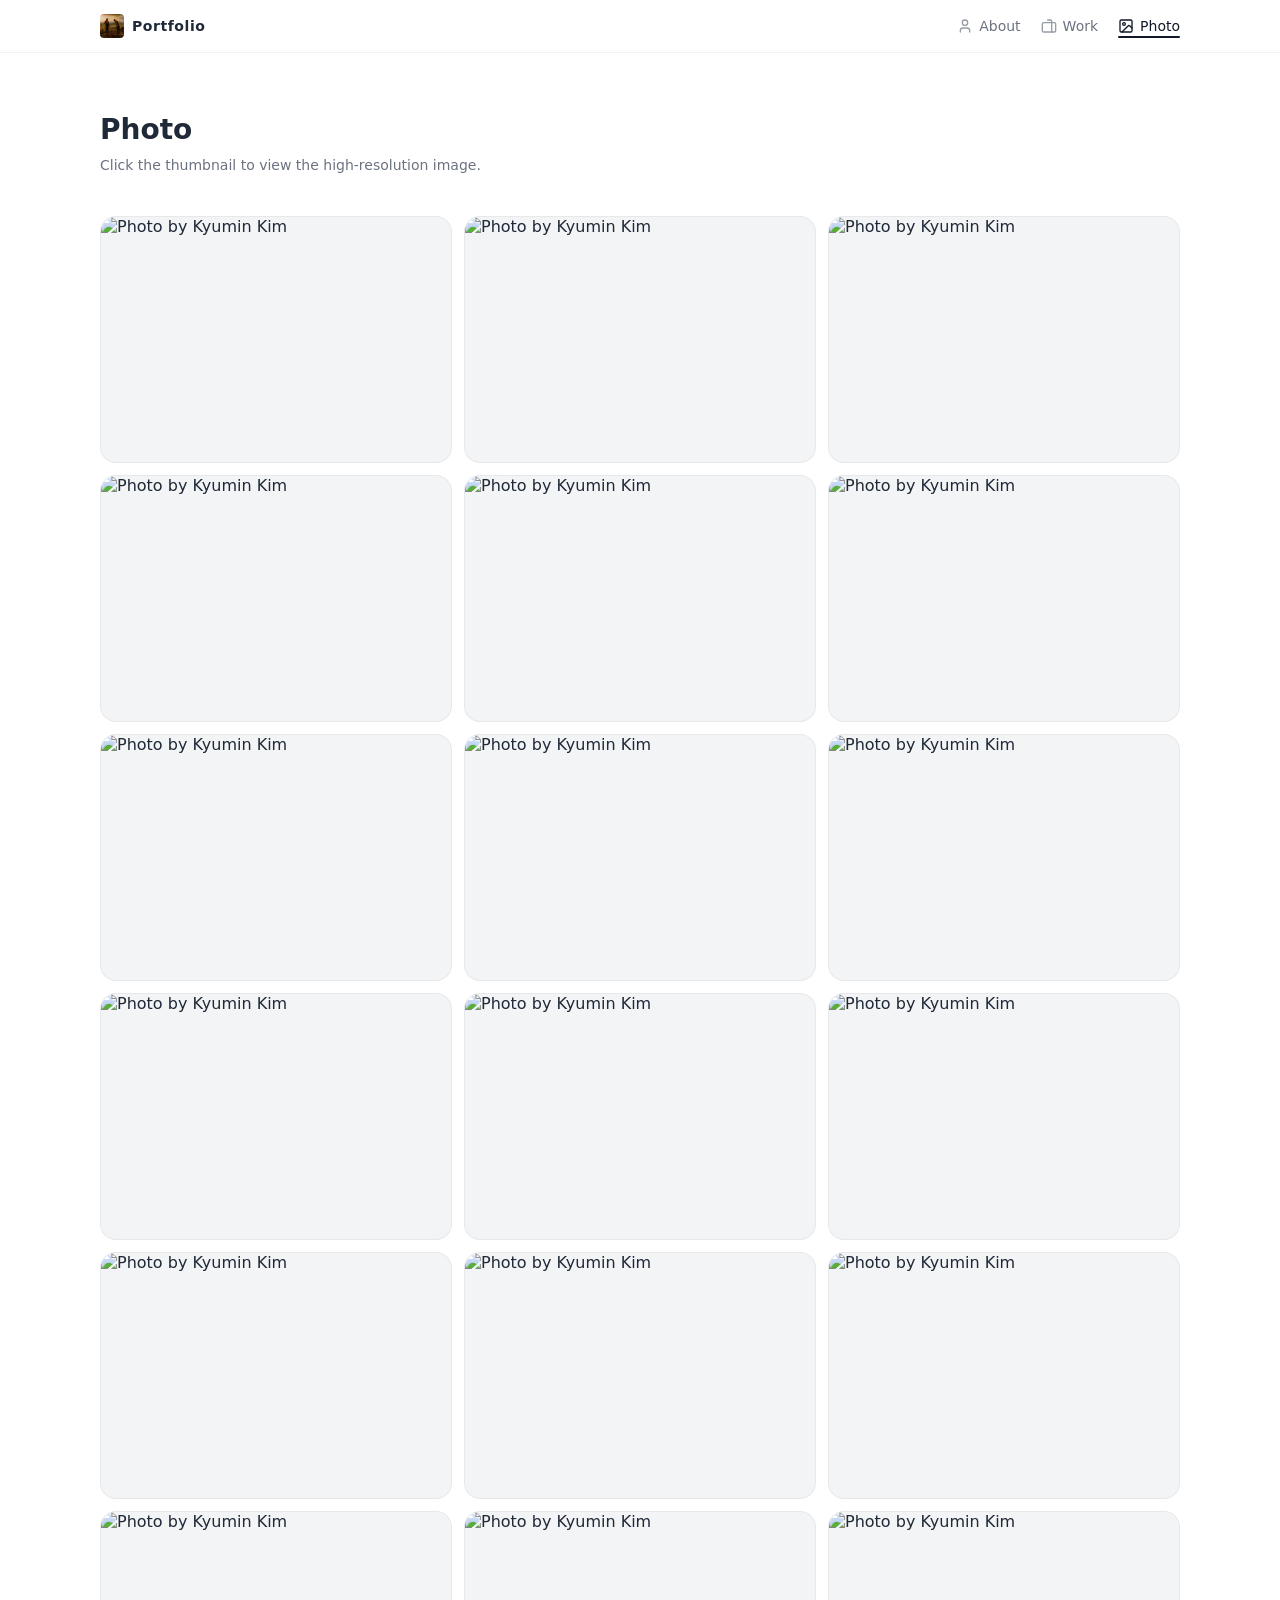
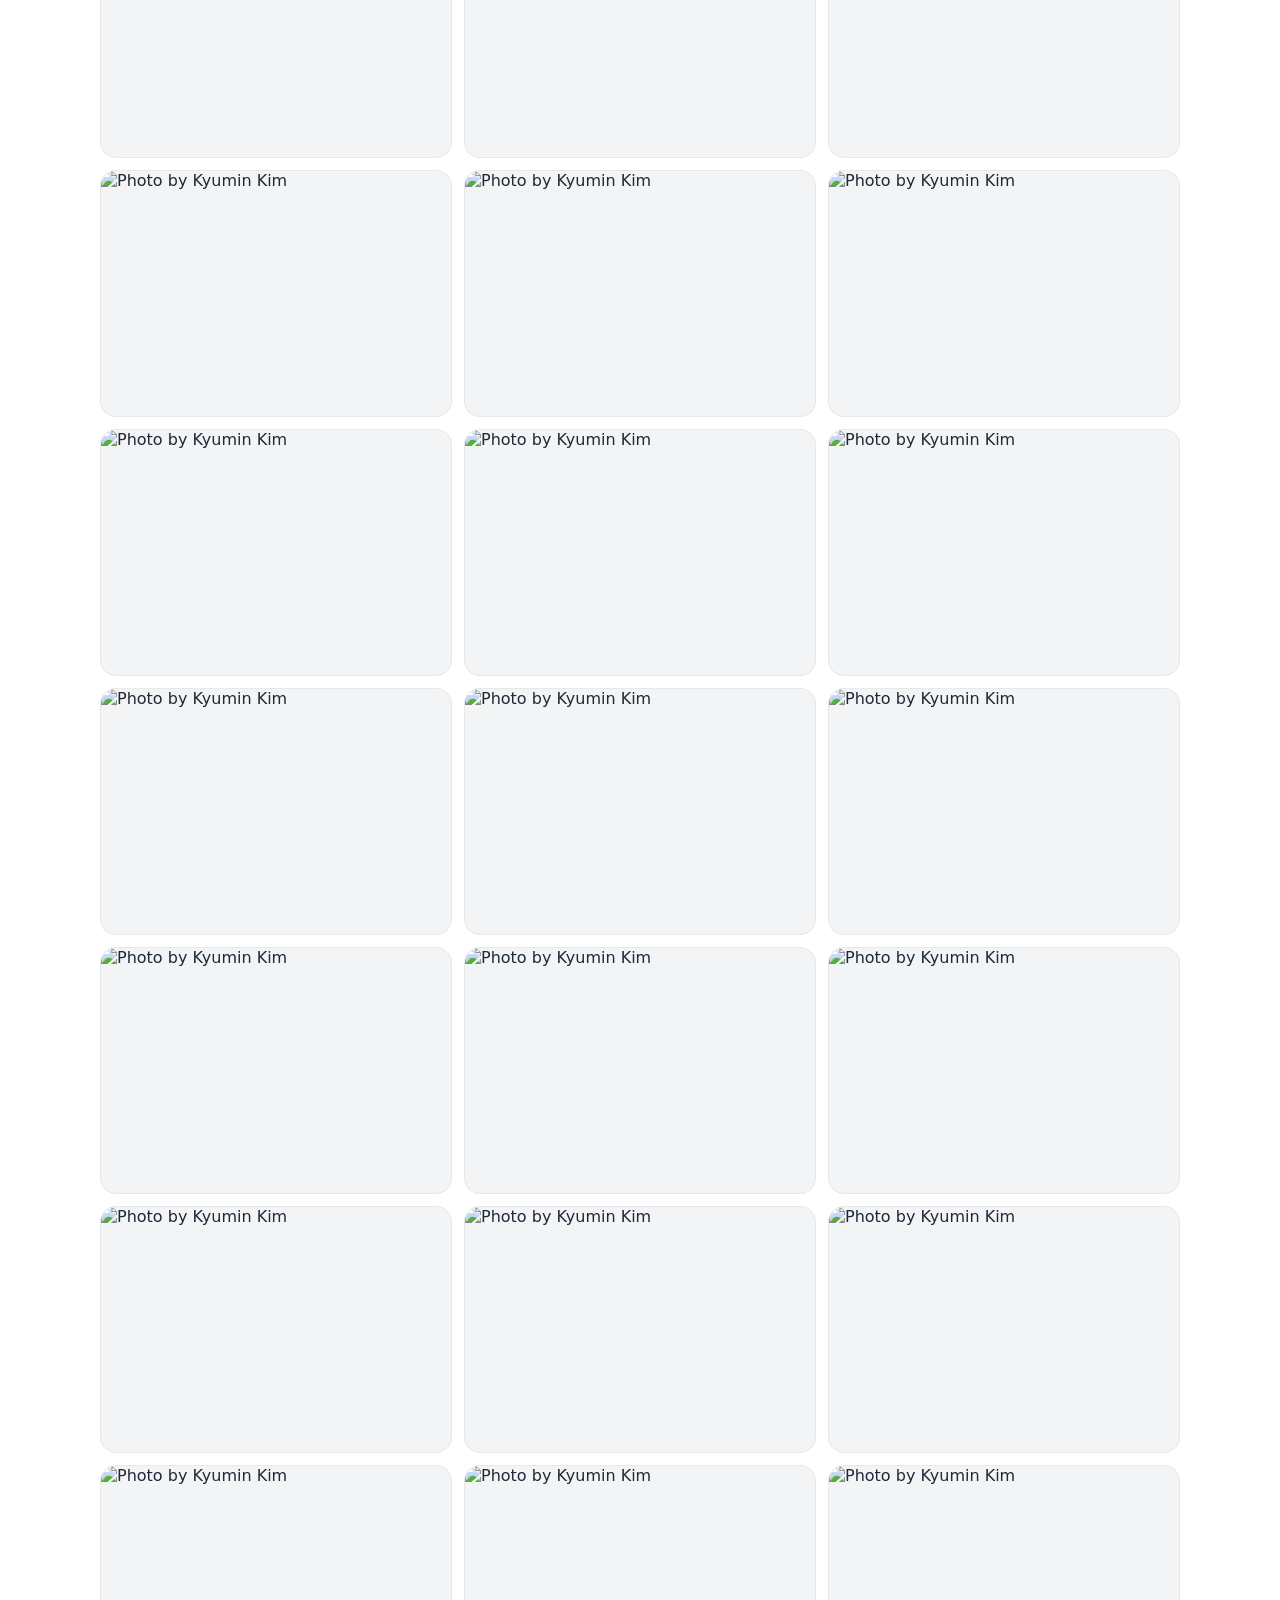
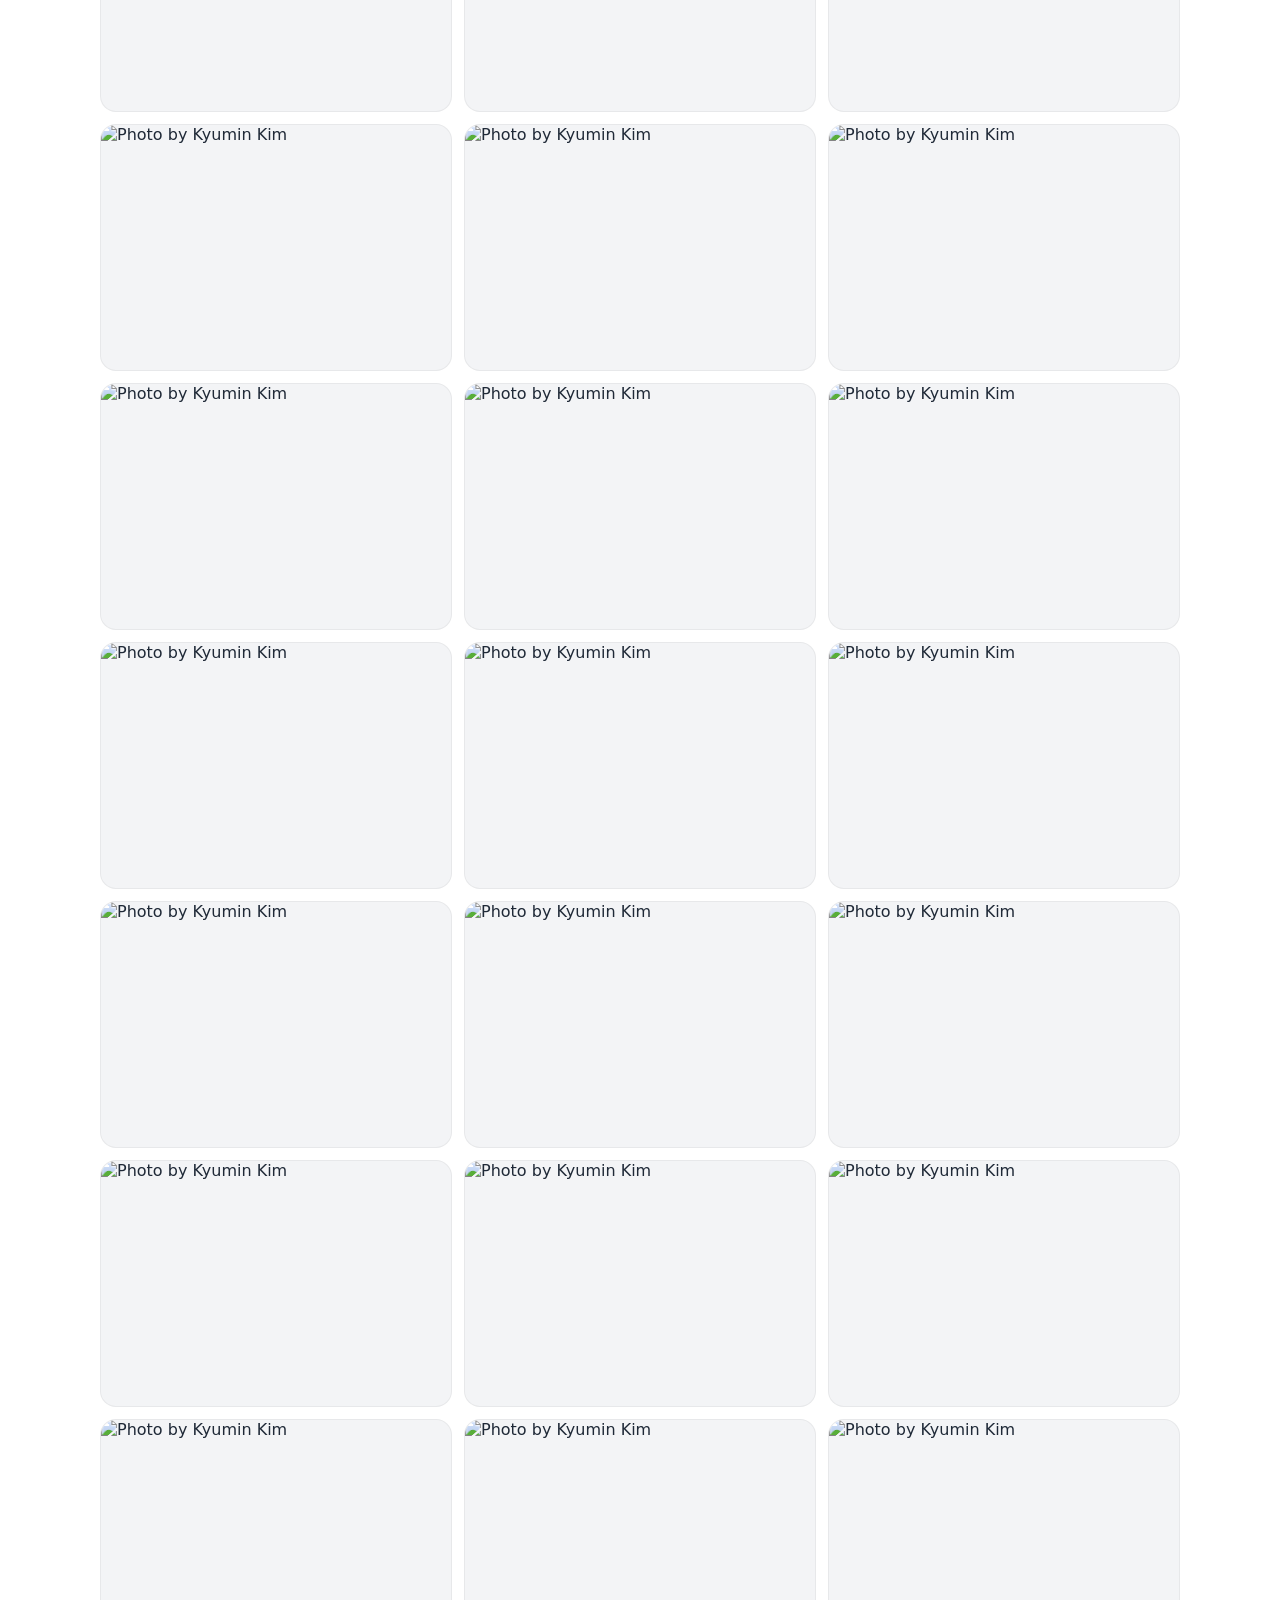
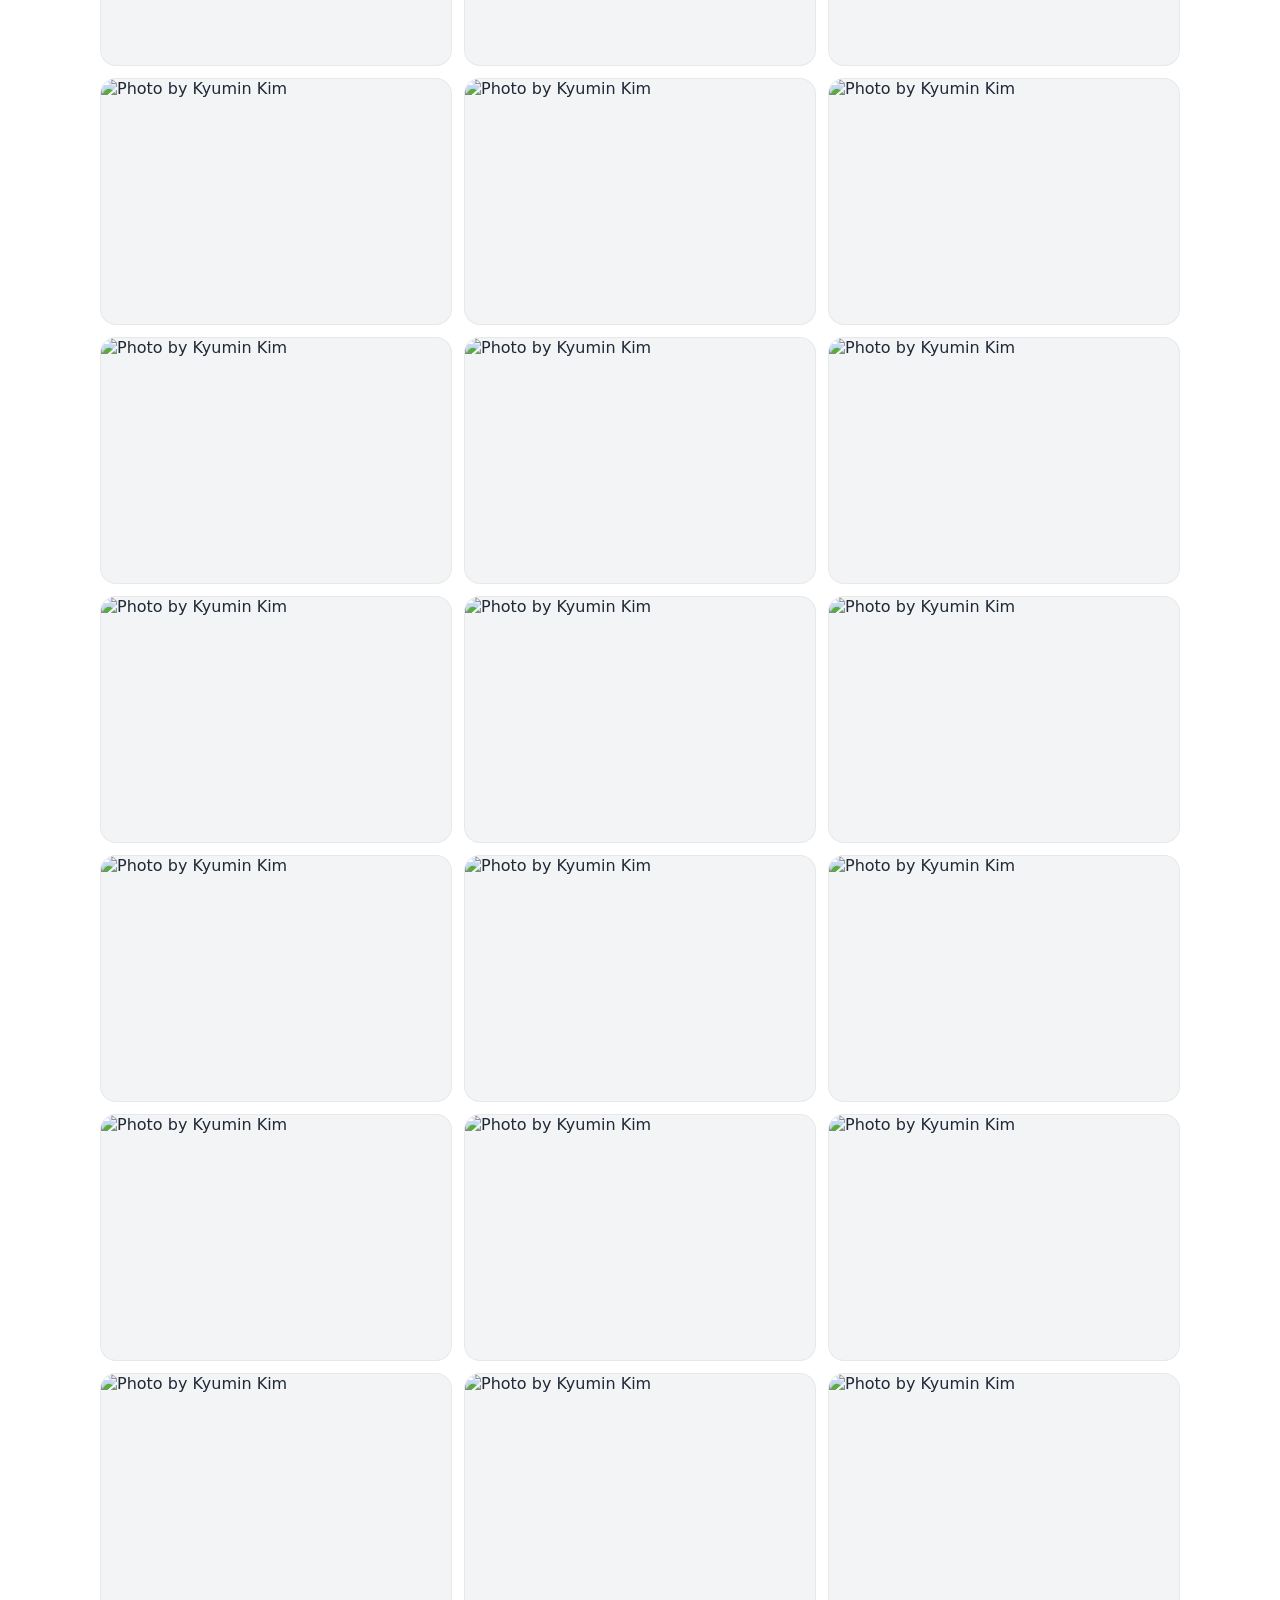
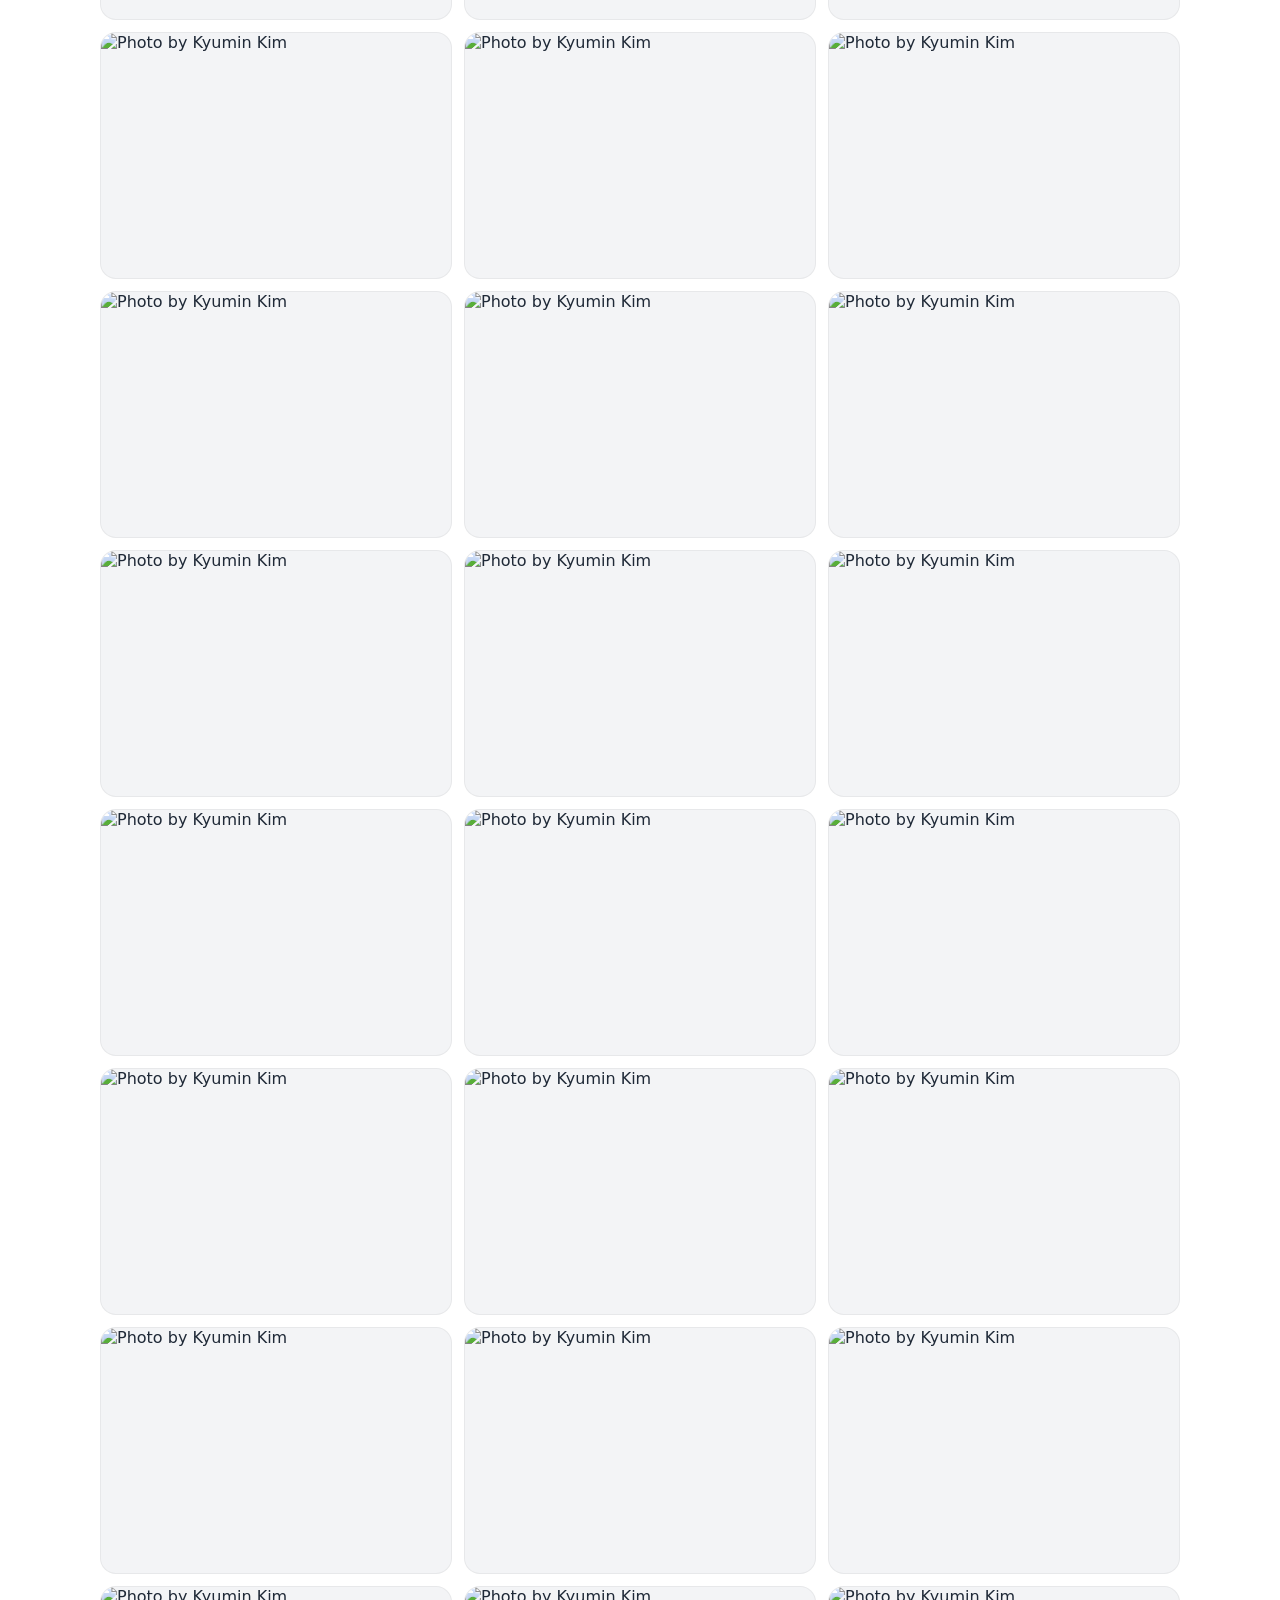
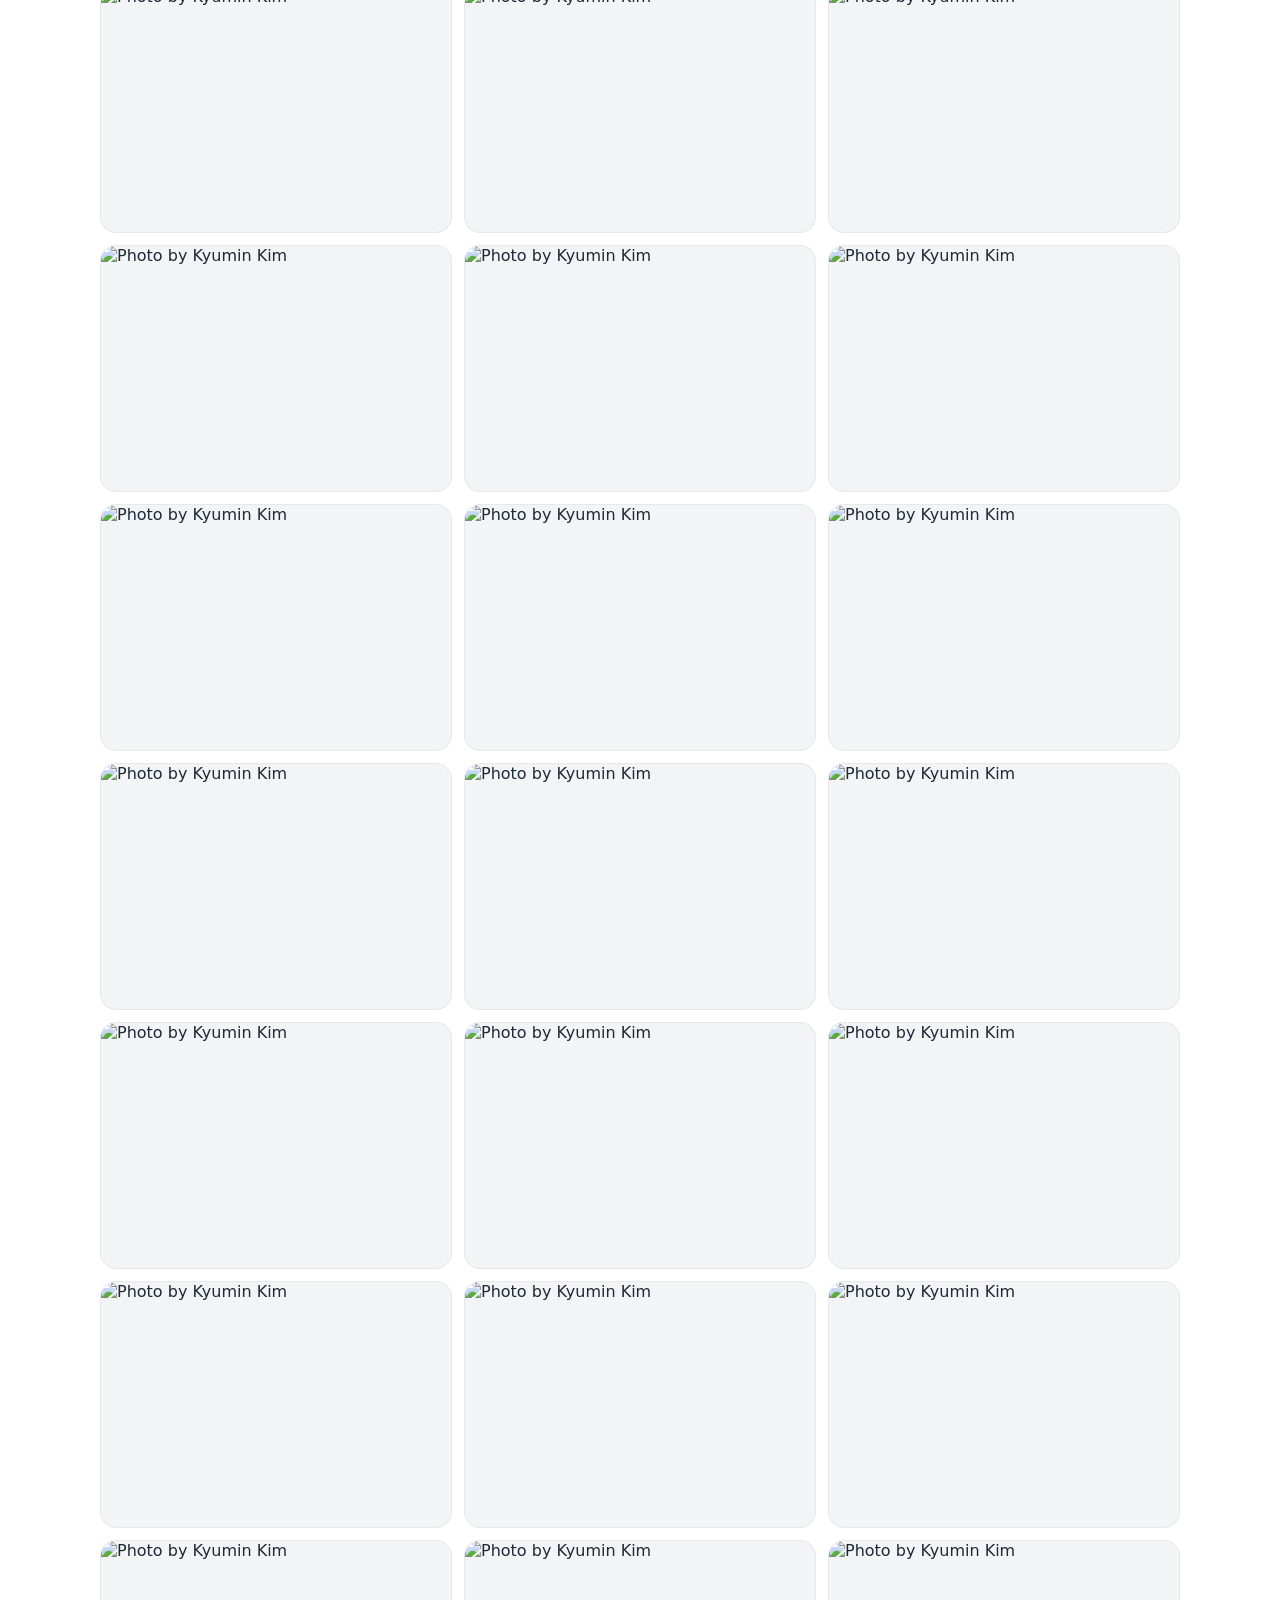
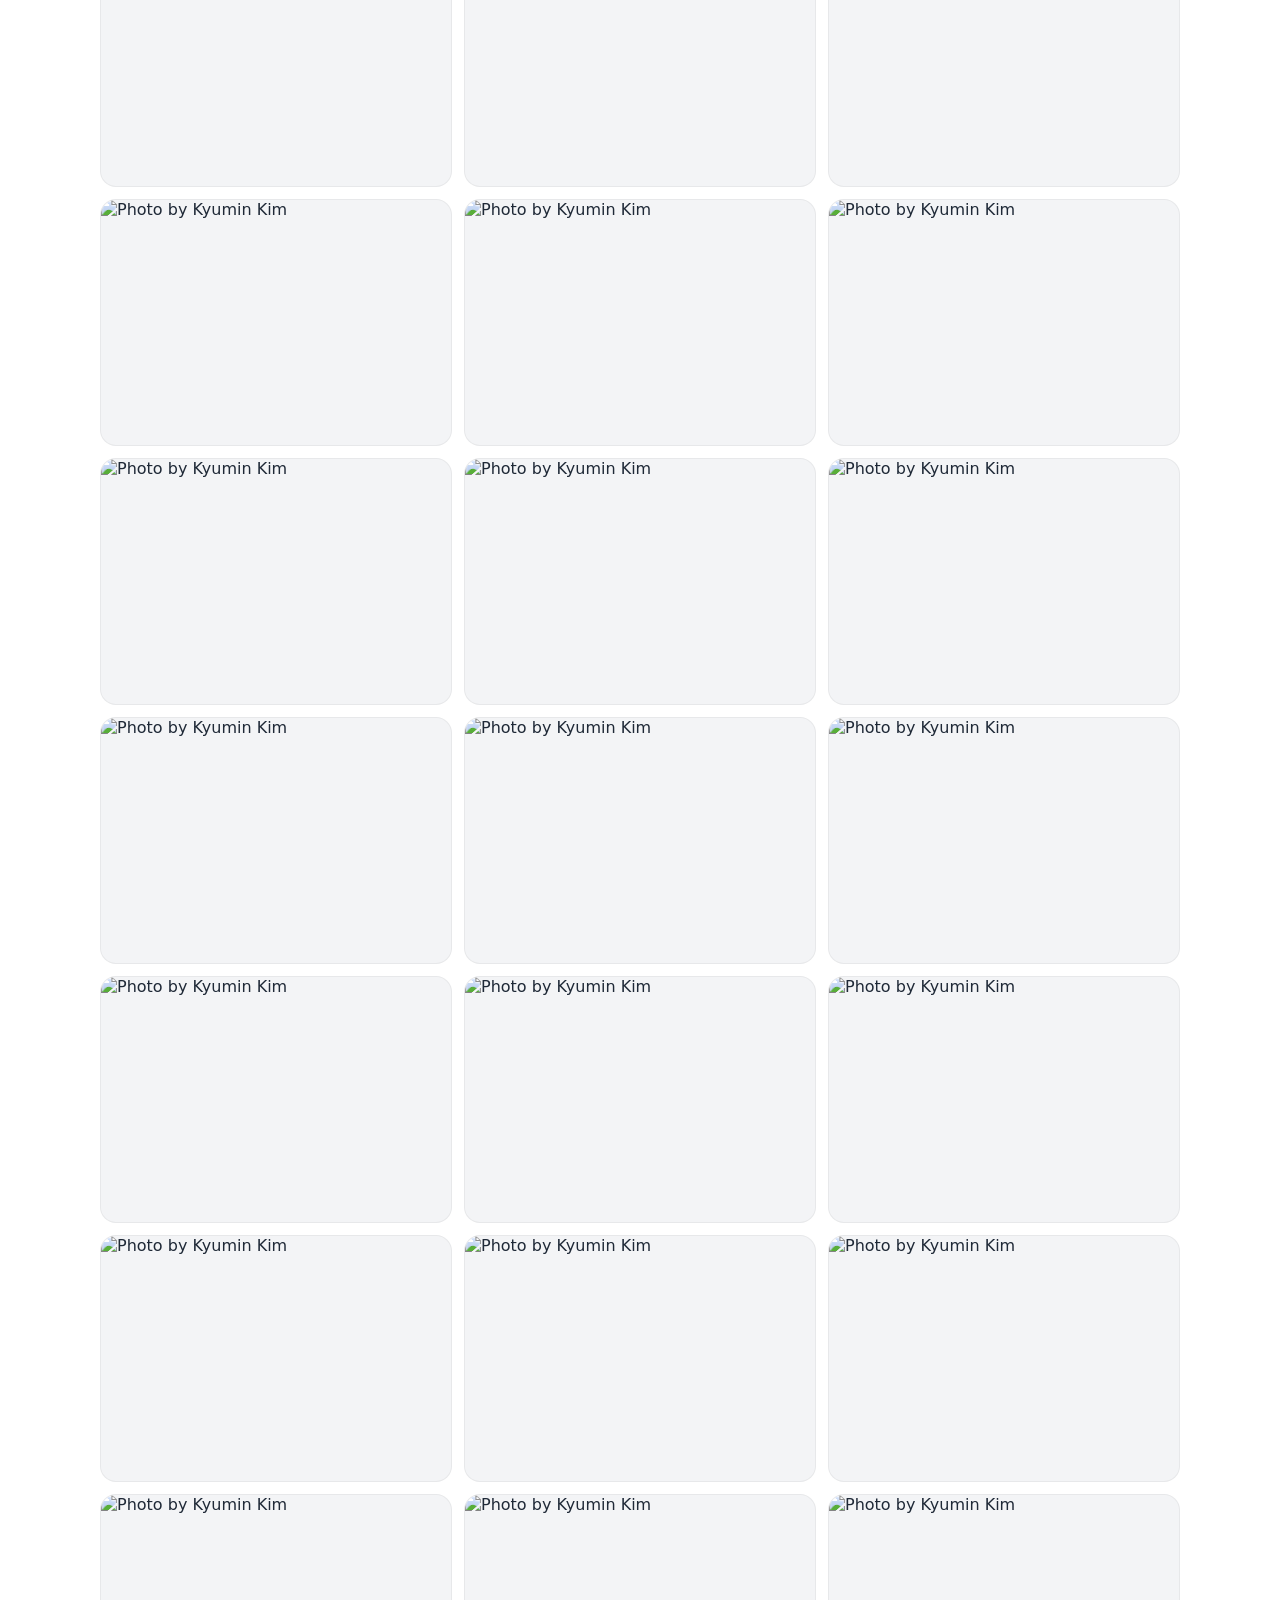
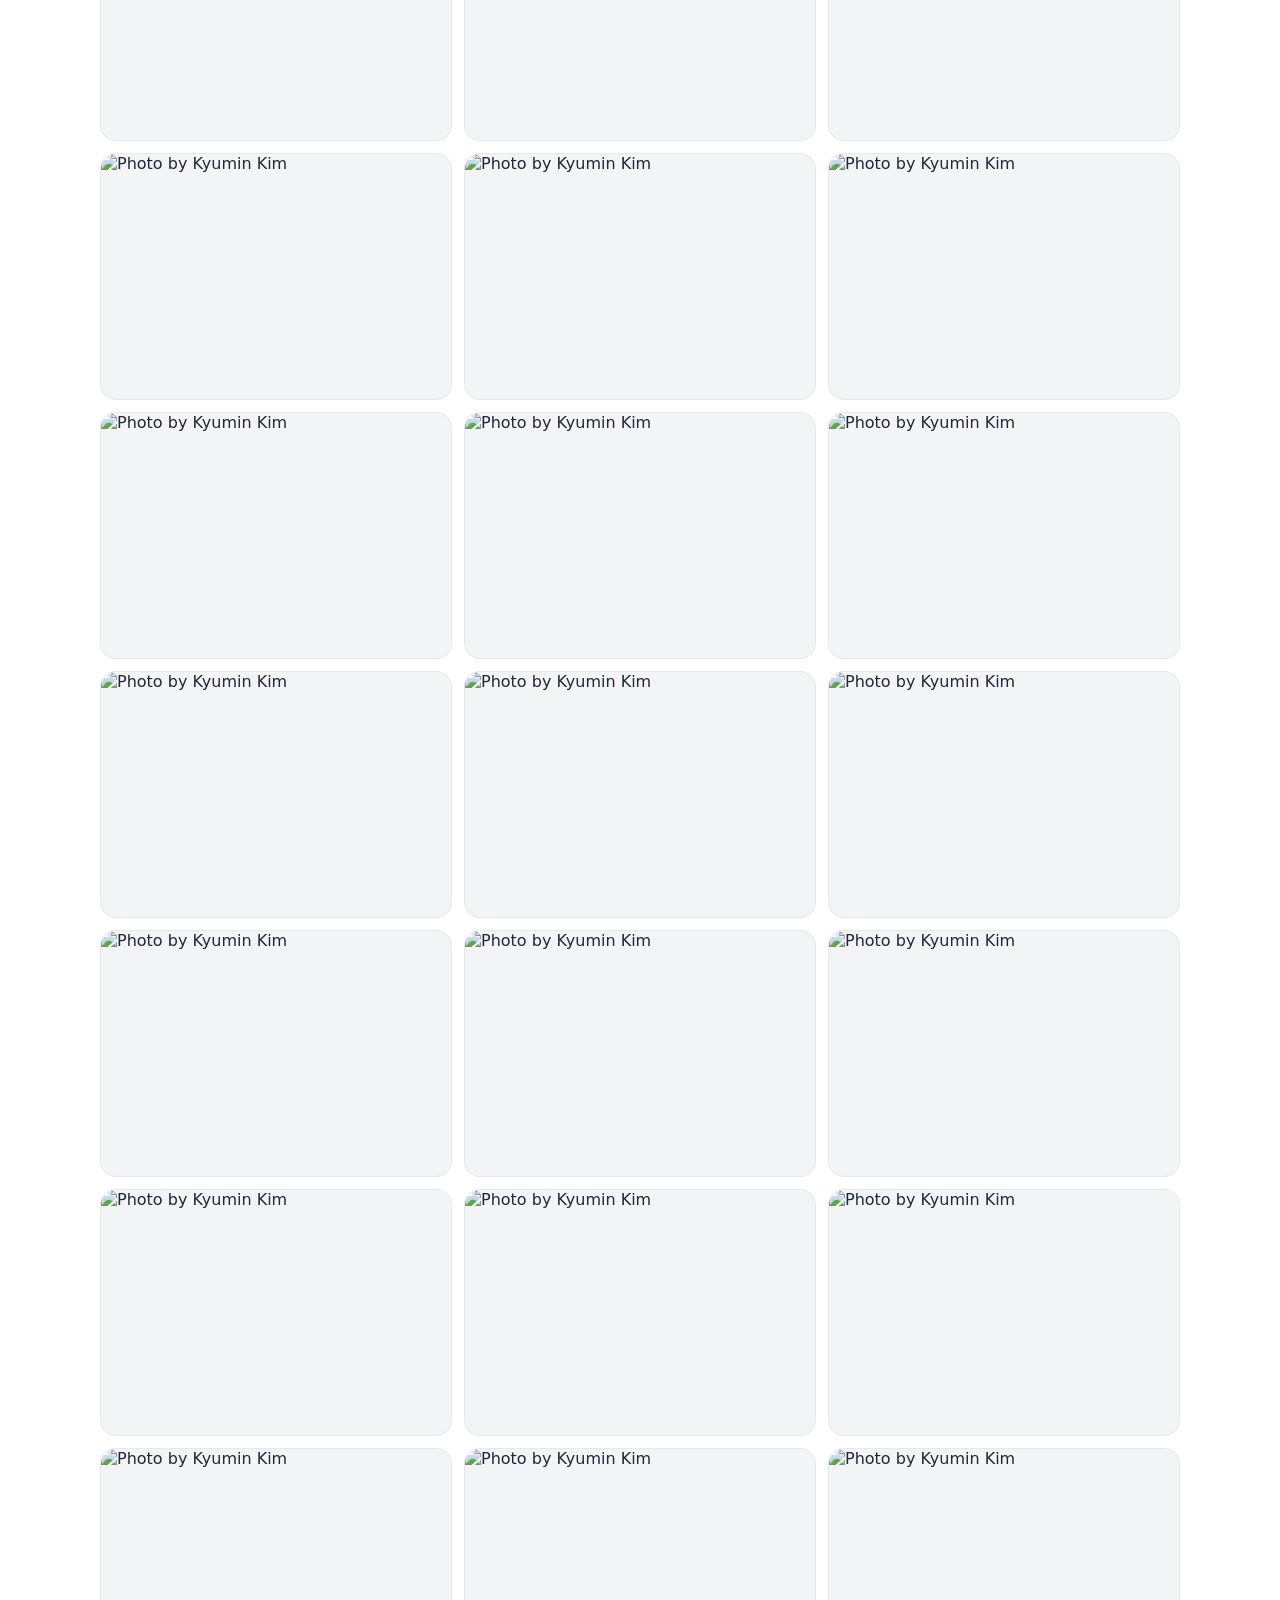
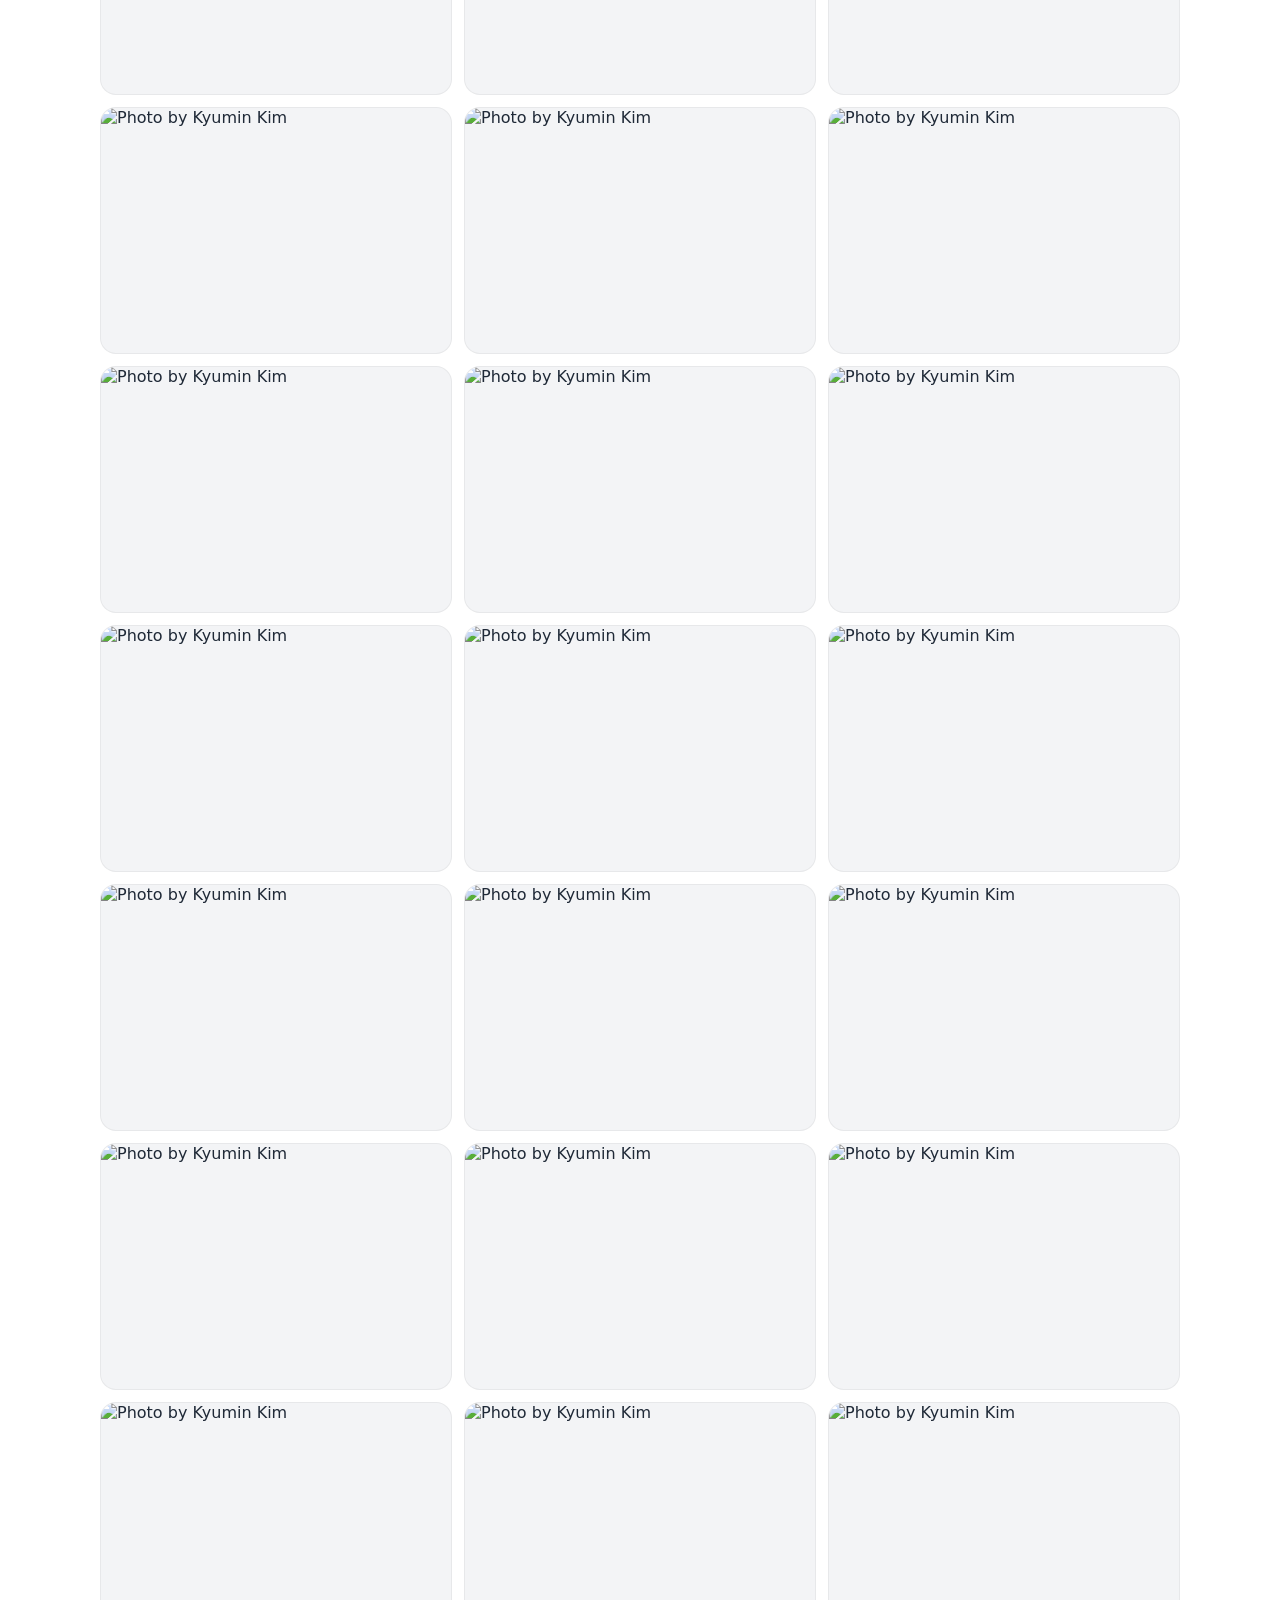
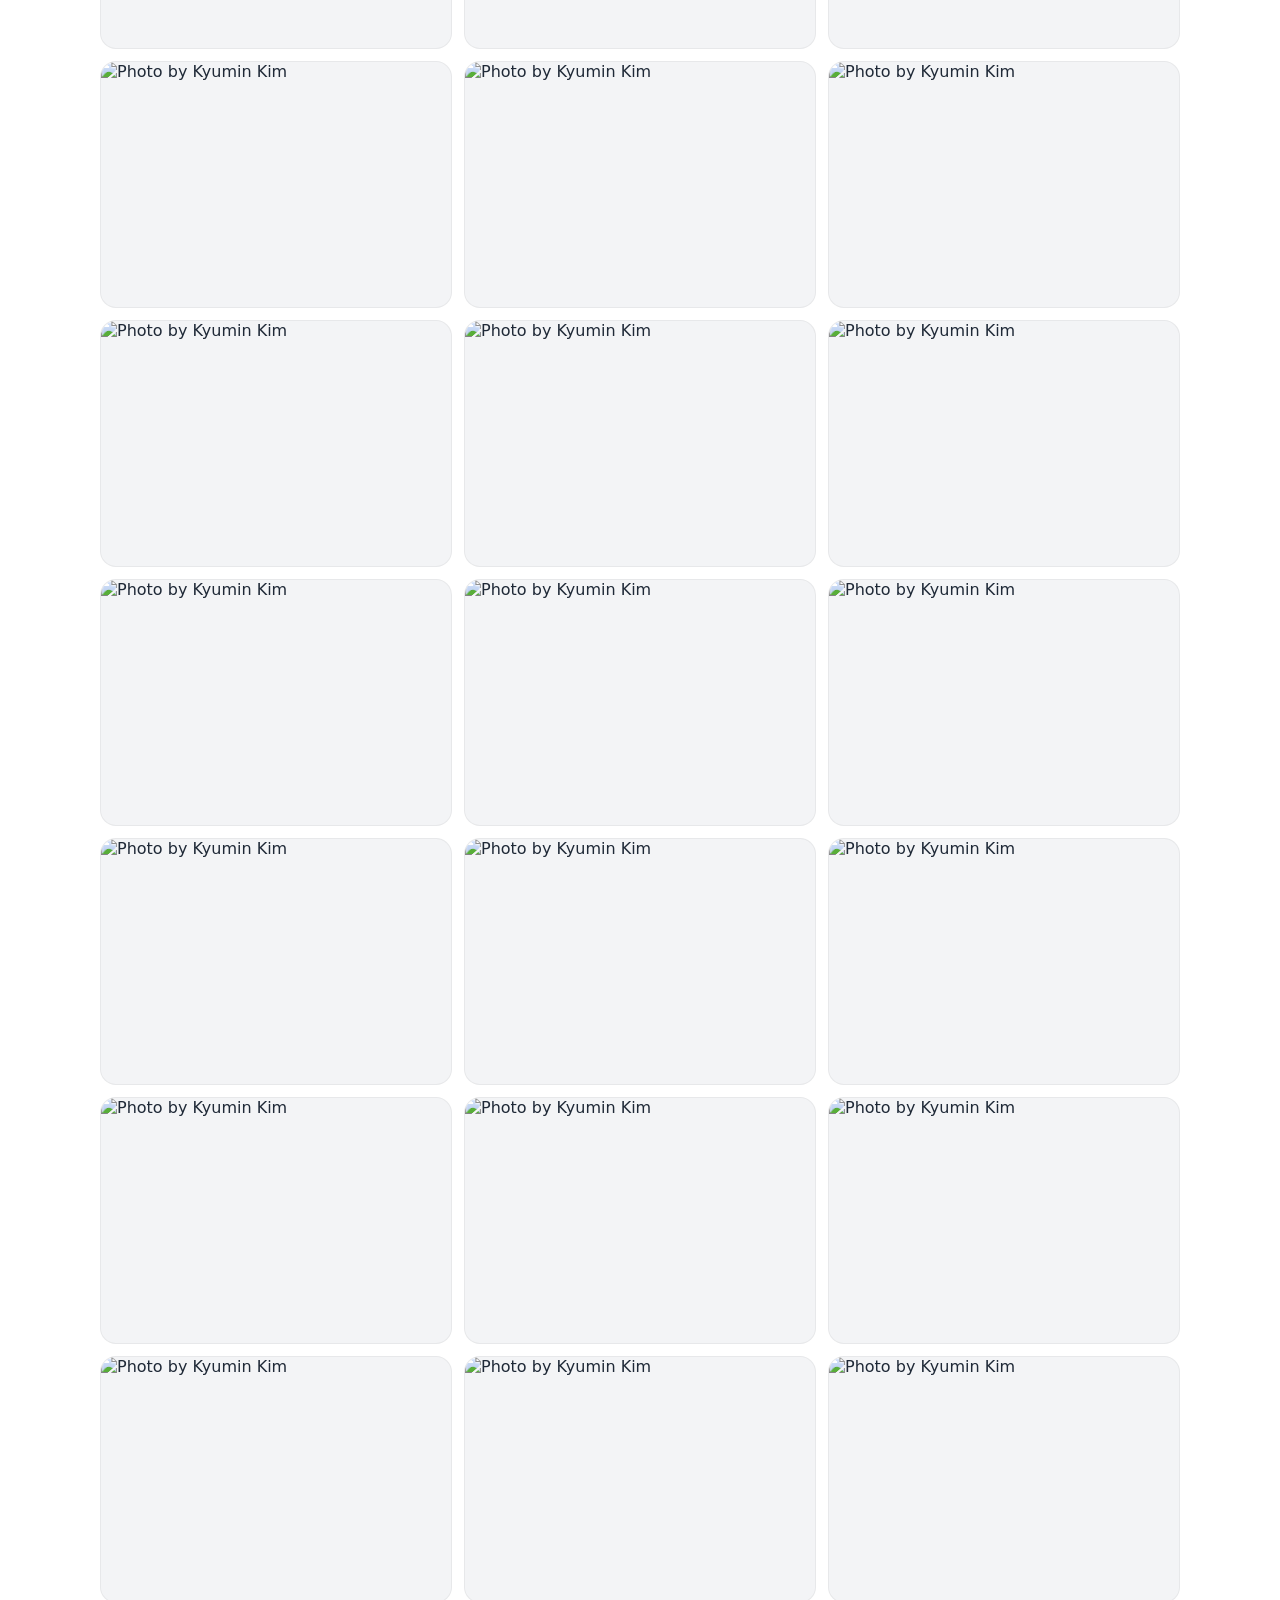
==== photo.html @ 0187aaa8 "Initial commit for portfolio deployment" ====
<!DOCTYPE html>
<html lang="ko">

<head>
    <meta charset="UTF-8" />
    <meta name="viewport" content="width=device-width, initial-scale=1.0" />
    <title>Photo | Kyumin Kim Portfolio</title>
    <meta name="description" content="AI, Computer Vision, Data Science 연구 및 프로젝트 포트폴리오 - Photo" />
    <link rel="stylesheet" href="styles.css" />
    <link rel="preconnect" href="https://fonts.googleapis.com" />
    <link rel="preconnect" href="https://fonts.gstatic.com" crossorigin />
    <link href="https://fonts.googleapis.com/css2?family=Pretendard:wght@300;400;500;600;700&display=swap"
        rel="stylesheet" />
</head>

<body>
    <header class="site-header">
        <div class="site-header-inner container">
            <a href="index.html" class="logo">
                <span class="logo-mark"></span>
                <span class="logo-text">Portfolio</span>
            </a>
            <nav class="nav">
                <button class="nav-toggle" aria-label="메뉴 열기">
                    <span></span><span></span>
                </button>
                <ul class="nav-list">
                    <li>
                        <a href="index.html">
                            <svg xmlns="http://www.w3.org/2000/svg" width="16" height="16" viewBox="0 0 24 24"
                                fill="none" stroke="currentColor" stroke-width="2" stroke-linecap="round"
                                stroke-linejoin="round" class="nav-icon">
                                <path d="M19 21v-2a4 4 0 0 0-4-4H9a4 4 0 0 0-4 4v2" />
                                <circle cx="12" cy="7" r="4" />
                            </svg>
                            About
                        </a>
                    </li>
                    <li>
                        <a href="work.html">
                            <svg xmlns="http://www.w3.org/2000/svg" width="16" height="16" viewBox="0 0 24 24"
                                fill="none" stroke="currentColor" stroke-width="2" stroke-linecap="round"
                                stroke-linejoin="round" class="nav-icon">
                                <rect width="20" height="14" x="2" y="7" rx="2" ry="2" />
                                <path d="M16 21V5a2 2 0 0 0-2-2h-4a2 0 0 0-2 2v16" />
                            </svg>
                            Work
                        </a>
                    </li>
                    <li>
                        <a href="photo.html">
                            <svg xmlns="http://www.w3.org/2000/svg" width="16" height="16" viewBox="0 0 24 24"
                                fill="none" stroke="currentColor" stroke-width="2" stroke-linecap="round"
                                stroke-linejoin="round" class="nav-icon">
                                <rect width="18" height="18" x="3" y="3" rx="2" ry="2" />
                                <circle cx="9" cy="9" r="2" />
                                <path d="m21 15-3.086-3.086a2 2 0 0 0-2.828 0L6 21" />
                            </svg>
                            Photo
                        </a>
                    </li>
                </ul>
            </nav>
        </div>
    </header>

    <main>
        <!-- Photos -->
        <section id="photos" class="section">
            <div class="container section-header">
                <div class="section-header-left">
                    <h2>Photo</h2>
                    <p>
                        Click the thumbnail to view the high-resolution image.
                    </p>
                </div>
            </div>
            <div class="container">
                <div id="photo-grid" class="photo-grid">
                    <!-- main.js에서 data/photos.json을 불러와 갤러리를 렌더링합니다. -->
                </div>
            </div>
        </section>
    </main>

    <!-- Photo Modal -->
    <div id="photo-modal" class="photo-modal" aria-hidden="true">
        <div class="photo-modal-backdrop" data-close-modal></div>
        <div class="photo-modal-dialog" role="dialog" aria-modal="true">
            <button class="photo-modal-close" type="button" aria-label="닫기" data-close-modal>
                ✕
            </button>
            <button class="photo-modal-nav prev" aria-label="이전 사진">
                <svg xmlns="http://www.w3.org/2000/svg" width="28" height="28" viewBox="0 0 24 24" fill="none"
                    stroke="currentColor" stroke-width="2" stroke-linecap="round" stroke-linejoin="round">
                    <path d="m15 18-6-6 6-6" />
                </svg>
            </button>
            <button class="photo-modal-nav next" aria-label="다음 사진">
                <svg xmlns="http://www.w3.org/2000/svg" width="28" height="28" viewBox="0 0 24 24" fill="none"
                    stroke="currentColor" stroke-width="2" stroke-linecap="round" stroke-linejoin="round">
                    <path d="m9 18 6-6-6-6" />
                </svg>
            </button>
            <div class="photo-modal-image-wrapper">
                <img id="photo-modal-image" src="" alt="" />
            </div>
            <div class="photo-modal-info">
                <p id="photo-modal-meta"></p>
            </div>
        </div>
    </div>

    <footer class="site-footer">
        <div class="container footer-inner">
            <span>© <span id="footer-year"></span> Kyumin Kim</span>
            <span class="footer-note">Built for GitHub Pages · Cloudinary Photo Gallery</span>
        </div>
    </footer>

    <script src="main.js"></script>
</body>

</html>
---- styles.css ----
*,
*::before,
*::after {
  box-sizing: border-box;
}

html,
body {
  margin: 0;
  padding: 0;
  font-family: "Pretendard", system-ui, -apple-system, BlinkMacSystemFont,
    "Segoe UI", sans-serif;
  background: #ffffff;
  color: #1f2937;
}

img {
  max-width: 100%;
  display: block;
}

a {
  color: inherit;
  text-decoration: none;
}

button {
  font-family: inherit;
}

.container {
  width: 100%;
  max-width: 1120px;
  margin: 0 auto;
  padding: 0 20px;
}

.section {
  padding: 60px 0;
}

.section-alt {
  background: #f9fafb;
}

.section-header {
  display: flex;
  justify-content: space-between;
  align-items: flex-end;
  gap: 24px;
  margin-bottom: 40px;
}

.section-header-left h2 {
  font-size: 28px;
  font-weight: 700;
  margin: 0 0 8px;
}

.section-header-left p {
  margin: 0;
  color: #6b7280;
  font-size: 14px;
  line-height: 1.6;
}

.site-header {
  position: sticky;
  top: 0;
  z-index: 20;
  backdrop-filter: blur(18px);
  background: rgba(255, 255, 255, 0.9);
  border-bottom: 1px solid rgba(0, 0, 0, 0.05);
}

.site-header-inner {
  display: flex;
  align-items: center;
  justify-content: space-between;
  padding: 14px 20px;
}

.logo {
  display: flex;
  align-items: center;
  gap: 8px;
}

.logo-mark {
  width: 24px;
  height: 24px;
  border-radius: 4px;
  background-image: url("data/mille.jpg");
  background-size: cover;
  background-position: center;
}

.logo-text {
  font-weight: 600;
  letter-spacing: 0.04em;
  font-size: 14px;
}

.nav {
  display: flex;
  align-items: center;
  gap: 12px;
}

.nav-list {
  list-style: none;
  display: flex;
  gap: 20px;
  padding: 0;
  margin: 0;
}

.nav-list a {
  font-size: 14px;
  color: #6b7280;
  display: flex;
  align-items: center;
  gap: 6px;
  position: relative;
  transition: color 0.2s ease;
}

.nav-list a:hover,
.nav-list a.active {
  color: #111827;
  text-decoration: none;
}

.nav-icon {
  width: 16px;
  height: 16px;
  opacity: 0.7;
  transition: opacity 0.2s ease;
}

.nav-list a:hover .nav-icon,
.nav-list a.active .nav-icon {
  opacity: 1;
}

.nav-list a::after {
  content: "";
  position: absolute;
  left: 0;
  bottom: -4px;
  width: 0;
  height: 2px;
  border-radius: 10px;
  background: #111827;
  transition: width 0.18s ease-out;
}

.nav-list a:hover::after,
.nav-list a.active::after {
  width: 100%;
}

.nav-toggle {
  display: none;
  width: 32px;
  height: 32px;
  border-radius: 999px;
  border: 1px solid rgba(0, 0, 0, 0.1);
  background: #ffffff;
  display: none;
  align-items: center;
  justify-content: center;
  padding: 0;
  cursor: pointer;
}

.nav-toggle span {
  display: block;
  width: 14px;
  height: 2px;
  background: #1f2937;
  border-radius: 999px;
  position: relative;
}

.nav-toggle span+span {
  margin-left: 0;
  margin-top: 3px;
}

.hero {
  padding-top: 56px;
  padding-bottom: 32px;
}

.hero-grid {
  display: grid;
  grid-template-columns: minmax(0, 1.4fr) minmax(0, 1fr);
  gap: 40px;
  align-items: center;
}

.hero-kicker {
  font-size: 13px;
  letter-spacing: 0.16em;
  color: #6b7280;
  text-transform: uppercase;
  margin-bottom: 12px;
}

.hero-title {
  font-size: 40px;
  font-weight: 700;
  margin: 0 0 12px;
}

.hero-title span {
  font-size: 20px;
  font-weight: 400;
  color: #6b7280;
}

.hero-subtitle {
  margin: 0 0 25px;
  color: #4b5563;
  font-size: 15px;
  line-height: 1.7;
}

.hero-subtitle a {
  color: #2563eb;
  text-decoration: none;
}

.hero-subtitle a:hover {
  text-decoration: none;
  opacity: 0.8;
}

.hero-actions {
  display: flex;
  flex-wrap: wrap;
  gap: 12px;
  margin-bottom: 20px;
}

.btn {
  display: inline-flex;
  align-items: center;
  justify-content: center;
  padding: 9px 18px;
  font-size: 14px;
  border-radius: 999px;
  border: 1px solid transparent;
  cursor: pointer;
  transition: transform 0.08s ease-out, box-shadow 0.08s ease-out,
    background 0.12s ease-out, border-color 0.12s ease-out;
}

.btn.primary {
  background: #111827;
  color: #ffffff;
  box-shadow: 0 4px 12px rgba(17, 24, 39, 0.15);
}

.btn.primary:hover {
  transform: translateY(-1px);
  box-shadow: 0 6px 16px rgba(17, 24, 39, 0.2);
  background: #000000;
}

.btn.ghost {
  background: transparent;
  color: #374151;
  border-color: #d1d5db;
}

.btn.ghost:hover {
  background: #f3f4f6;
  color: #111827;
}

.hero-meta {
  display: flex;
  flex-wrap: wrap;
  gap: 12px;
  font-size: 13px;
  color: #6b7280;
  margin-bottom: 20px;
}

.hero-links {
  display: flex;
  align-items: center;
  flex-wrap: wrap;
  gap: 6px;
  font-size: 13px;
  color: #374151;
}

.hero-links a {
  color: #2563eb;
  font-weight: 500;
}

.hero-links a:hover {
  text-decoration: underline;
}

.hero-profile {
  display: flex;
  justify-content: flex-end;
}

.profile-card {
  width: 100%;
  max-width: 320px;
  border-radius: 24px;
  background: #ffffff;
  border: 1px solid rgba(0, 0, 0, 0.08);
  box-shadow: 0 12px 32px rgba(0, 0, 0, 0.04);
  overflow: hidden;
}

.profile-avatar {
  height: 280px;
  background-color: #f3f4f6;
  background-image: url("data/kkm.jpg");
  background-size: cover;
  background-position: center;
  position: relative;
  display: flex;
  align-items: center;
  justify-content: center;
}

.profile-avatar::after {
  display: none;
}

.profile-body {
  padding: 18px 18px 20px;
}

.profile-body h2 {
  margin: 0 0 2px;
  font-size: 20px;
}

.profile-role {
  margin: 0 0 14px;
  font-size: 13px;
  color: #6b7280;
}

.profile-info {
  margin: 0;
  font-size: 13px;
  color: #4b5563;
}

.profile-info div {
  margin-bottom: 8px;
}

.profile-info dt {
  font-weight: 500;
  color: #6b7280;
}

.profile-info dd {
  margin: 0;
}

.about-grid {
  display: grid;
  grid-template-columns: repeat(3, minmax(0, 1fr));
  gap: 20px;
}

.about-rows {
  display: flex;
  flex-direction: column;
  gap: 24px;
}

#about-details {
  padding-top: 32px;
}

.about-card {
  border-radius: 18px;
  padding: 18px 18px 20px;
  background: #ffffff;
  border: 1px solid rgba(0, 0, 0, 0.08);
  box-shadow: 0 8px 24px rgba(0, 0, 0, 0.02);
}

.about-card h3 {
  margin: 0 0 8px;
  font-size: 16px;
  color: #111827;
}

.about-card p {
  margin: 0;
  font-size: 14px;
  color: #4b5563;
  line-height: 1.7;
}

.about-list {
  list-style: none;
  padding: 0;
  margin: 0;
}

.about-list li {
  font-size: 14px;
  color: #4b5563;
  line-height: 1.6;
  margin-bottom: 20px;
  padding-left: 14px;
  position: relative;
}

.about-list-header {
  display: flex;
  justify-content: space-between;
  align-items: baseline;
  margin-bottom: 4px;
}

.about-duration {
  font-size: 13px;
  color: #9ca3af;
  font-weight: 400;
}

.about-list-body {
  margin-top: 2px;
}

.about-list li::before {
  content: "";
  position: absolute;
  left: 0;
  top: 8px;
  width: 4px;
  height: 4px;
  border-radius: 50%;
  background: #111827;
}

.about-list strong {
  color: #111827;
  font-weight: 600;
}

.work-filters {
  display: flex;
  flex-wrap: wrap;
  gap: 8px;
}

.chip {
  border-radius: 999px;
  border: 1px solid #e5e7eb;
  background: #ffffff;
  color: #4b5563;
  font-size: 12px;
  padding: 7px 12px;
  cursor: pointer;
  display: inline-flex;
  align-items: center;
  gap: 4px;
  transition: all 0.2s ease;
}

.chip:hover {
  background: #f3f4f6;
  color: #111827;
}

.chip.active {
  background: #111827;
  border-color: #111827;
  color: #ffffff;
}

.work-grid {
  display: grid;
  grid-template-columns: repeat(3, minmax(0, 1fr));
  gap: 20px;
}

.work-card {
  border-radius: 18px;
  background: #ffffff;
  border: 1px solid rgba(0, 0, 0, 0.08);
  box-shadow: 0 4px 12px rgba(0, 0, 0, 0.02);
  padding: 0;
  display: flex;
  flex-direction: column;
  overflow: hidden;
  transition: transform 0.2s ease, box-shadow 0.2s ease;
}

.work-card:hover {
  transform: translateY(-4px);
  box-shadow: 0 12px 24px rgba(0, 0, 0, 0.08);
}

.work-thumbnail {
  width: 100%;
  aspect-ratio: 16 / 9;
  overflow: hidden;
  background: #ffffff;
  border-bottom: 1px solid rgba(0, 0, 0, 0.05);
}

.work-thumbnail img {
  width: 100%;
  height: 100%;
  object-fit: contain;
  transition: transform 0.3s ease;
}

.work-card:hover .work-thumbnail img {
  transform: scale(1.05);
}

.work-content {
  padding: 16px 16px 18px;
  display: flex;
  flex-direction: column;
  gap: 8px;
  flex-grow: 1;
}

.work-type {
  font-size: 11px;
  text-transform: uppercase;
  letter-spacing: 0.12em;
  color: #6b7280;
}

.work-title {
  font-size: 16px;
  font-weight: 700;
  margin: 0;
  color: #111827;
  text-align: left;
  word-break: break-word;
  line-height: 1.3;
  letter-spacing: -0.02em;
}

.work-venue {
  font-size: 13px;
  font-weight: 600;
  color: #374151;
  margin-top: 2px;
}

.work-authors {
  font-size: 13px;
  color: #6b7280;
  margin-top: 2px;
  margin-bottom: 2px;
}

.work-authors strong {
  color: #374151;
  font-weight: 600;
}

.work-summary {
  font-size: 13px;
  color: #4b5563;
  margin: 0;
}

.work-meta {
  display: flex;
  justify-content: flex-start;
  align-items: center;
  font-size: 12px;
  color: #6b7280;
}

.work-tags {
  display: flex;
  flex-wrap: wrap;
  gap: 4px;
  margin: 4px 0 0;
}

.tag {
  display: inline-flex;
  align-items: center;
  justify-content: center;
  border-radius: 999px;
  background: #f3f4f6;
  padding: 4px 10px;
  font-size: 11px;
  line-height: 1;
  color: #4b5563;
  border: 1px solid transparent;
  cursor: pointer;
  transition: all 0.2s ease;
}

.tag:hover {
  background: #e5e7eb;
  color: #111827;
}

.tag.active {
  background: #111827;
  color: #ffffff;
  border-color: #111827;
}

.photo-grid {
  display: grid;
  grid-template-columns: repeat(3, minmax(0, 1fr));
  gap: 12px;
}

.photo-item {
  position: relative;
  border-radius: 16px;
  overflow: hidden;
  cursor: zoom-in;
  background: #f3f4f6;
  border: 1px solid rgba(0, 0, 0, 0.05);
}

.photo-thumb {
  width: 100%;
  height: 0;
  padding-bottom: 70%;
  position: relative;
  overflow: hidden;
}

.photo-thumb img {
  position: absolute;
  top: 0;
  left: 0;
  width: 100%;
  height: 100%;
  object-fit: cover;
  transition: transform 0.25s ease-out;
}

.photo-item:hover .photo-thumb img {
  transform: scale(1.04);
}

.photo-overlay {
  position: absolute;
  inset: 0;
  background: linear-gradient(to top, rgba(255, 255, 255, 0.95), transparent 60%);
  opacity: 0;
  transition: opacity 0.18s ease-out;
}

.photo-item:hover .photo-overlay {
  opacity: 1;
}

.photo-info {
  position: absolute;
  left: 10px;
  right: 10px;
  bottom: 12px;
  display: flex;
  flex-direction: column;
  align-items: center;
  text-align: center;
  gap: 6px;
  opacity: 0;
  visibility: hidden;
  transform: translateY(10px);
  transition: all 0.25s ease-out;
  pointer-events: none;
  /* 마우스 이벤트가 없을 때는 클릭 방지 */
}

.photo-item:hover .photo-info {
  opacity: 1;
  visibility: visible;
  transform: translateY(0);
  pointer-events: auto;
  /* 호버 시에는 버튼 클릭 가능하도록 함 */
}

.photo-title {
  font-size: 13px;
  font-weight: 600;
  color: #111827;
}

.photo-tags {
  display: flex;
  flex-wrap: wrap;
  justify-content: center;
  gap: 6px;
  margin-top: 0;
}

.photo-meta {
  font-size: 13px;
  font-weight: 500;
  color: #111827;
  line-height: 1.5;
}

.photo-modal {
  position: fixed;
  inset: 0;
  display: none;
  align-items: center;
  justify-content: center;
  z-index: 40;
}

.photo-modal.is-open {
  display: flex;
}

.photo-modal-backdrop {
  position: absolute;
  inset: 0;
  background: rgba(0, 0, 0, 0.8);
  backdrop-filter: blur(8px);
}

.photo-modal-dialog {
  position: relative;
  z-index: 41;
  width: min(960px, 90vw);
  max-height: 90vh;
  border-radius: 20px;
  background: #ffffff;
  border: 1px solid rgba(0, 0, 0, 0.1);
  box-shadow: 0 28px 80px rgba(0, 0, 0, 0.15);
  display: flex;
  flex-direction: column;
}

.photo-modal-image-wrapper {
  padding: 16px 16px 0;
  display: flex;
  align-items: center;
  justify-content: center;
  min-height: 400px;
  background: #ffffff;
  border-radius: 20px 20px 0 0;
  flex-grow: 1;
  position: relative;
}

.photo-modal-nav {
  position: absolute;
  top: 50%;
  transform: translateY(-50%);
  width: 40px;
  height: 40px;
  border-radius: 50%;
  background: rgba(255, 255, 255, 0.3);
  /* 더 투명하게 변경 */
  color: #111827;
  border: 1px solid rgba(0, 0, 0, 0.03);
  cursor: pointer;
  display: flex;
  align-items: center;
  justify-content: center;
  transition: all 0.2s cubic-bezier(0.4, 0, 0.2, 1);
  z-index: 50;
  backdrop-filter: blur(4px);
  box-shadow: 0 2px 8px rgba(0, 0, 0, 0.03);
  opacity: 0.6;
  /* 기본 상태에서 반투명 */
}

.photo-modal-nav:hover {
  background: rgba(255, 255, 255, 0.8);
  transform: translateY(-50%) scale(1.05);
  box-shadow: 0 4px 12px rgba(0, 0, 0, 0.08);
  opacity: 1;
  /* 호버 시에만 선명하게 */
}

.photo-modal-nav:active {
  transform: translateY(-50%) scale(0.95);
}

.photo-modal-nav.prev {
  left: -60px;
  /* 크기가 작아졌으므로 간격도 살짝 조정 */
}

.photo-modal-nav.next {
  right: -60px;
}

/* 화면이 작을 때는 버튼을 프레임 안으로 이동 */
@media (max-width: 1200px) {
  .photo-modal-nav.prev {
    left: 8px;
  }

  .photo-modal-nav.next {
    right: 8px;
  }

  .photo-modal-nav {
    width: 36px;
    height: 36px;
    background: rgba(255, 255, 255, 0.4);
  }
}

.photo-modal-image-wrapper img {
  max-width: 100%;
  max-height: 75vh;
  width: auto;
  height: auto;
  object-fit: contain;
  border-radius: 12px;
  box-shadow: 0 4px 30px rgba(0, 0, 0, 0.05);
  user-select: none;
}

.photo-modal-info {
  padding: 10px 18px 16px;
}

.photo-modal-info h3 {
  margin: 0 0 4px;
  font-size: 16px;
  color: #111827;
}

.photo-modal-info p {
  margin: 0;
  font-size: 13px;
  color: #4b5563;
}

.photo-modal-close {
  position: absolute;
  top: 10px;
  right: 10px;
  width: 28px;
  height: 28px;
  border-radius: 999px;
  border: 1px solid rgba(0, 0, 0, 0.1);
  background: #ffffff;
  color: #111827;
  font-size: 14px;
  cursor: pointer;
  display: flex;
  align-items: center;
  justify-content: center;
  transition: background 0.2s ease;
}

.photo-modal-close:hover {
  background: #f3f4f6;
}

.site-footer {
  border-top: 1px solid rgba(0, 0, 0, 0.05);
  padding: 16px 0 20px;
  background: #f9fafb;
}

.footer-inner {
  display: flex;
  justify-content: space-between;
  align-items: center;
  font-size: 12px;
  color: #6b7280;
}

.footer-note {
  opacity: 0.85;
}

@media (max-width: 900px) {
  .hero-grid {
    grid-template-columns: minmax(0, 1fr);
  }

  .hero-profile {
    justify-content: flex-start;
  }

  .work-grid {
    grid-template-columns: repeat(2, minmax(0, 1fr));
  }

  .photo-grid {
    grid-template-columns: repeat(2, minmax(0, 1fr));
  }

  .about-grid {
    grid-template-columns: repeat(2, minmax(0, 1fr));
  }
}

@media (max-width: 720px) {
  .site-header-inner {
    padding-inline: 16px;
  }

  .nav-toggle {
    display: inline-flex;
  }

  .nav-list {
    position: absolute;
    top: 56px;
    right: 16px;
    background: #ffffff;
    border-radius: 16px;
    border: 1px solid rgba(0, 0, 0, 0.1);
    box-shadow: 0 10px 25px rgba(0, 0, 0, 0.05);
    padding: 10px 12px;
    flex-direction: column;
    gap: 8px;
    min-width: 140px;
    transform-origin: top right;
    transform: scale(0.92);
    opacity: 0;
    pointer-events: none;
    transition: opacity 0.12s ease-out, transform 0.12s ease-out;
  }

  .nav-list.is-open {
    opacity: 1;
    transform: scale(1);
    pointer-events: auto;
  }

  .section {
    padding: 64px 0;
  }

  .section-header {
    flex-direction: column;
    align-items: flex-start;
  }

  .hero-title {
    font-size: 32px;
  }

  .hero-title span {
    font-size: 20px;
  }

  .about-grid {
    grid-template-columns: minmax(0, 1fr);
  }

  .work-grid {
    grid-template-columns: minmax(0, 1fr);
  }

  .photo-grid {
    grid-template-columns: minmax(0, 1fr);
  }

  .footer-inner {
    flex-direction: column;
    gap: 6px;
    align-items: flex-start;
  }
}
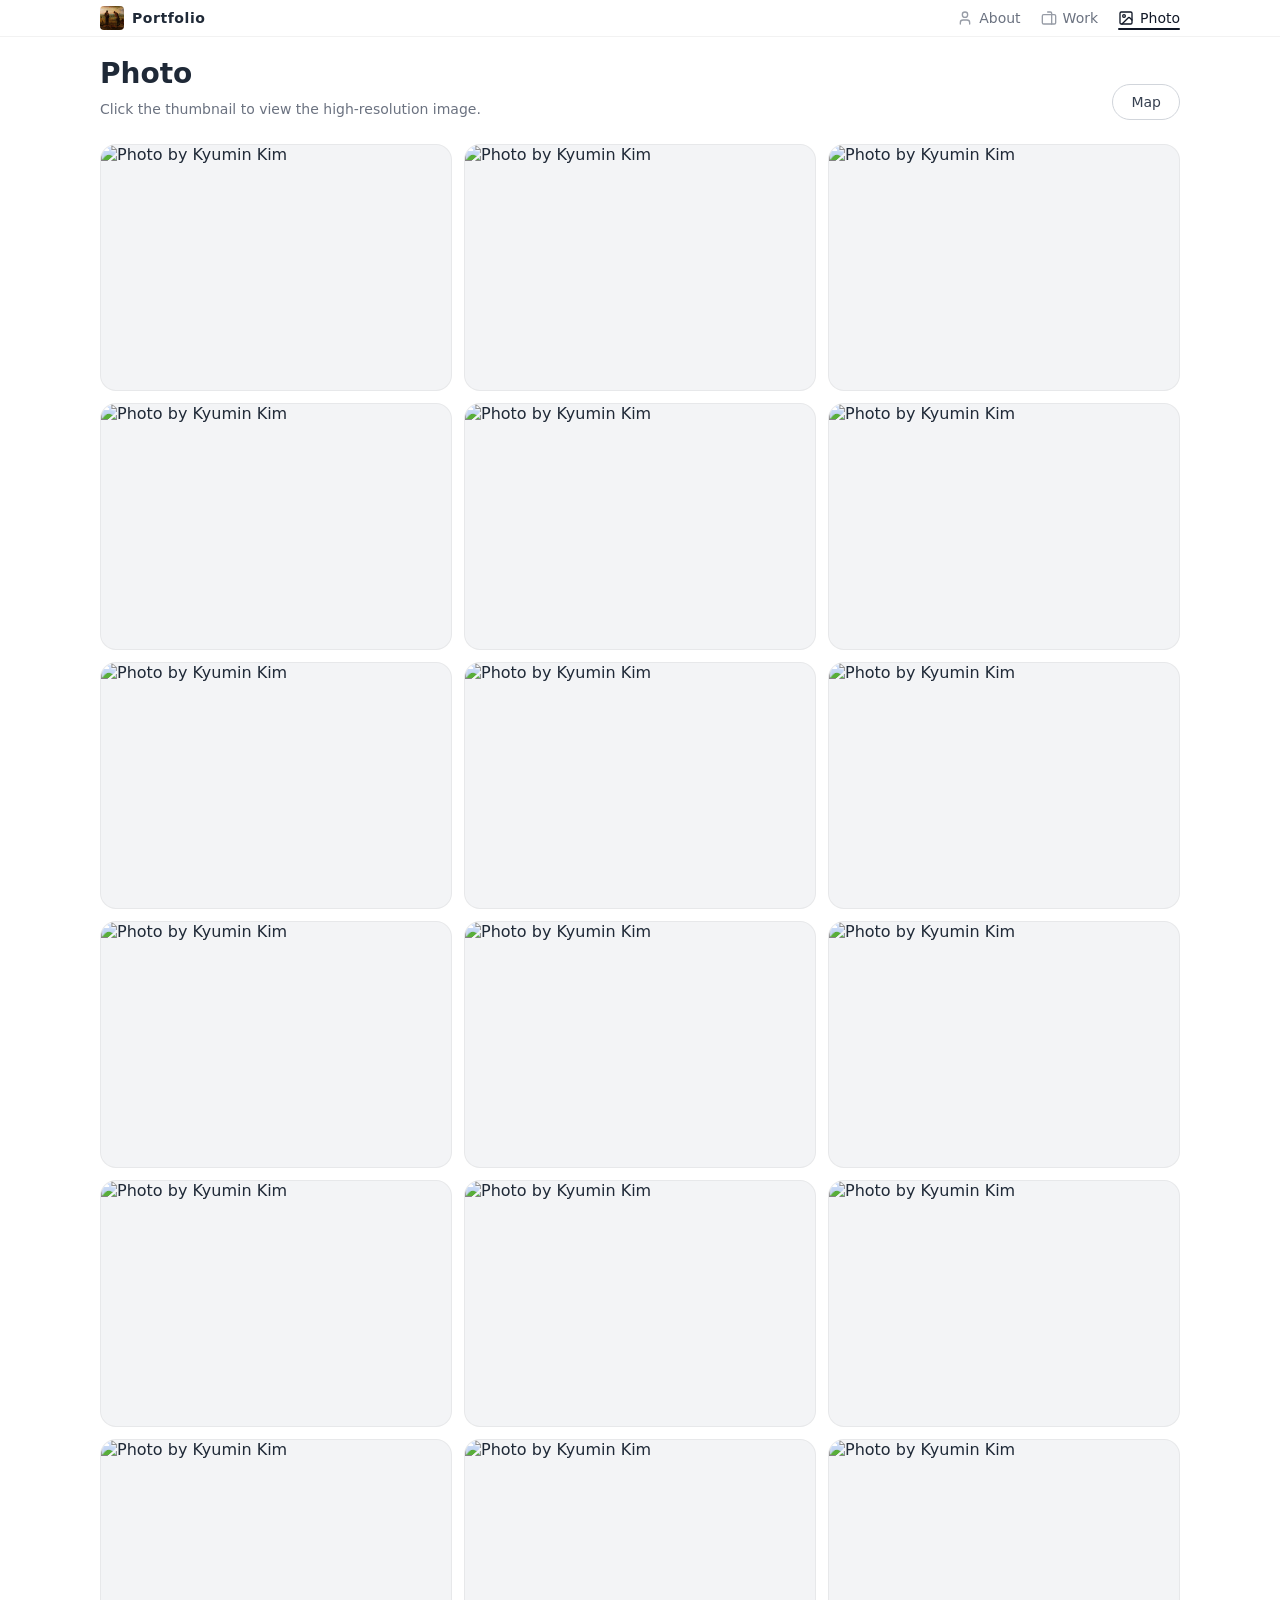
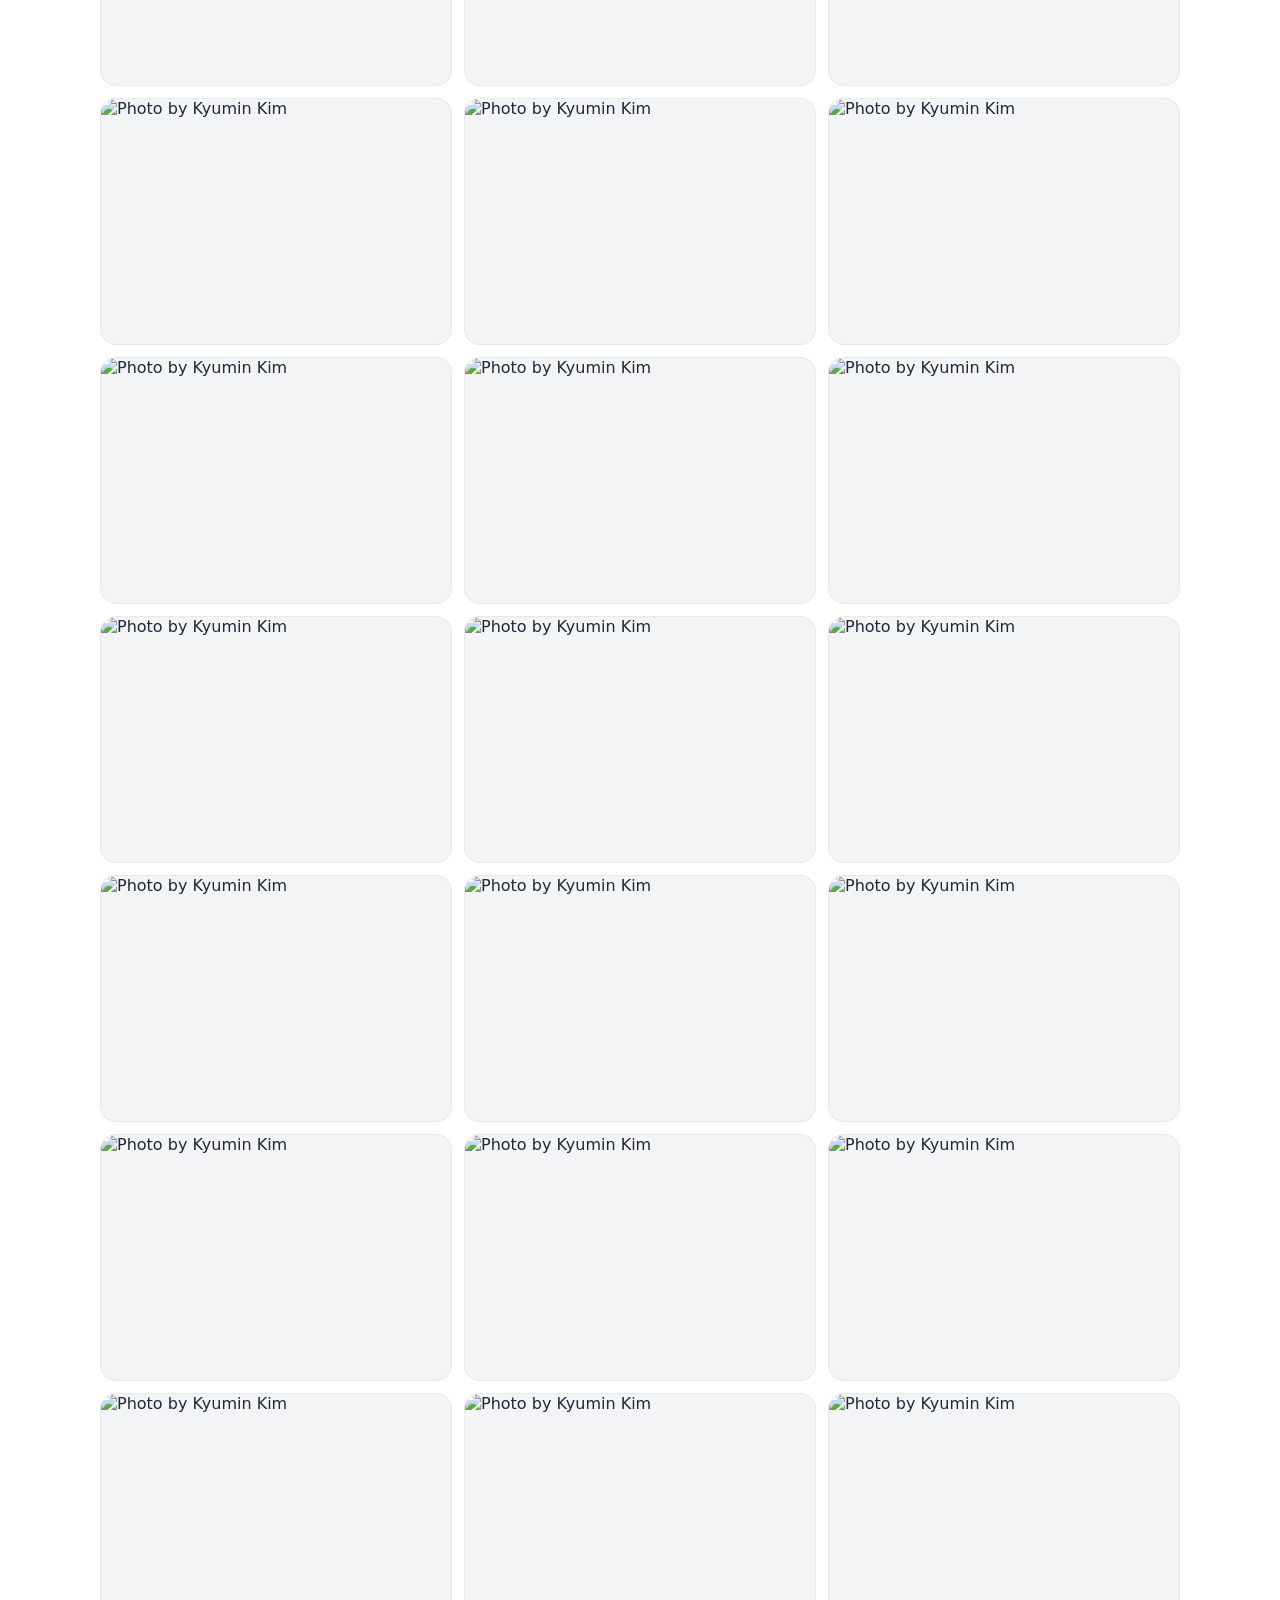
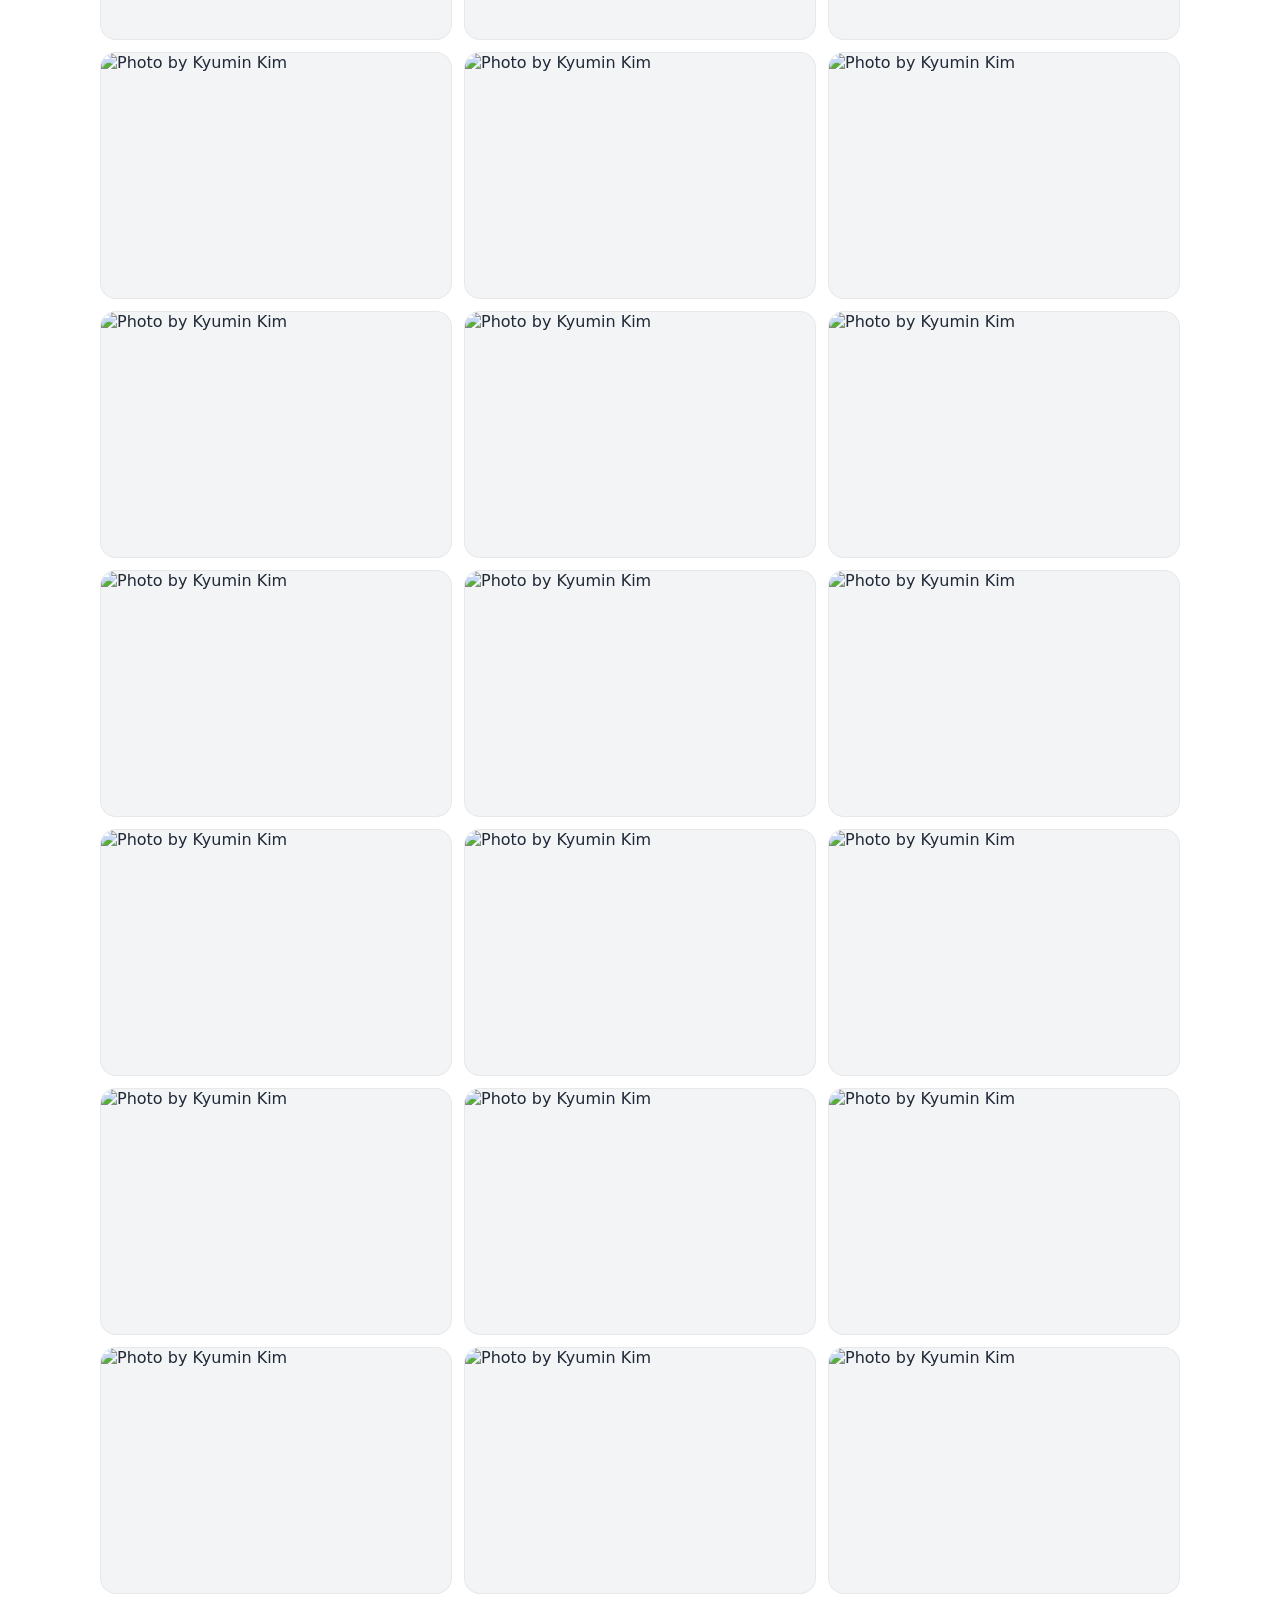
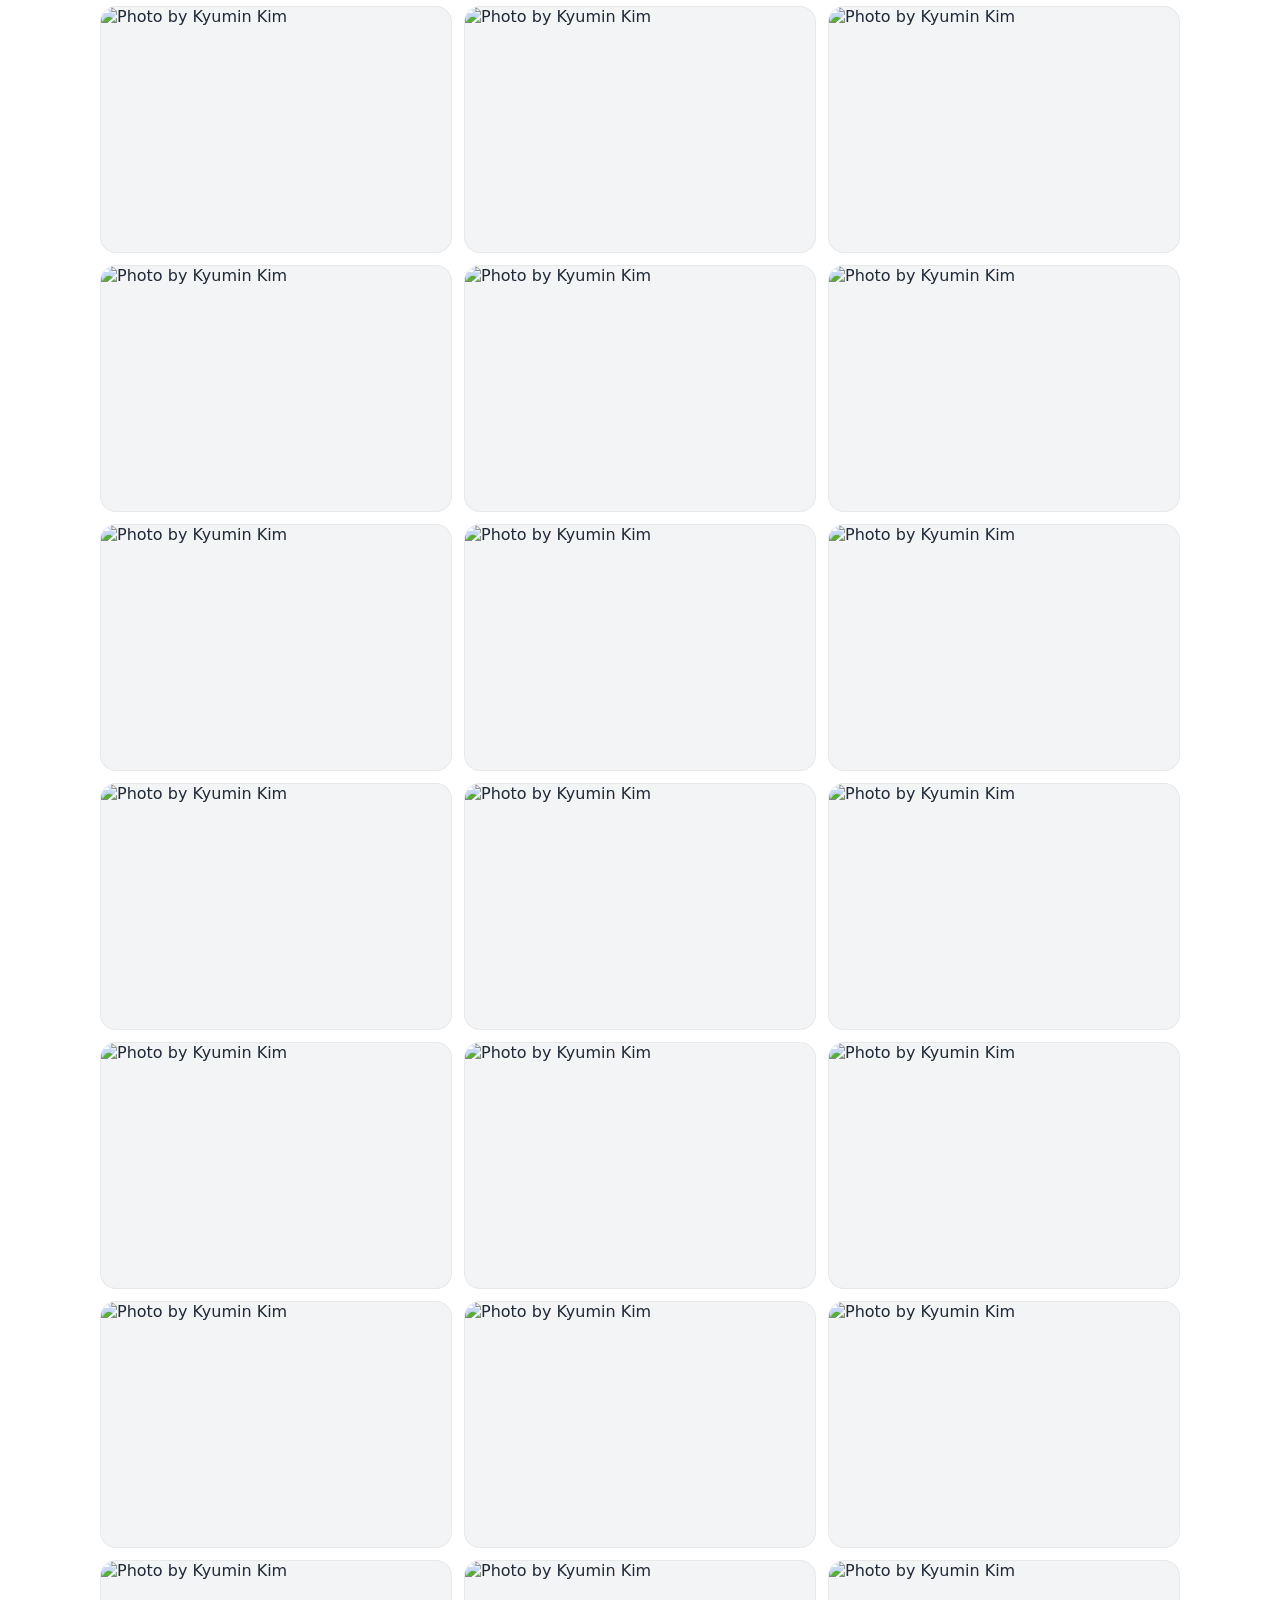
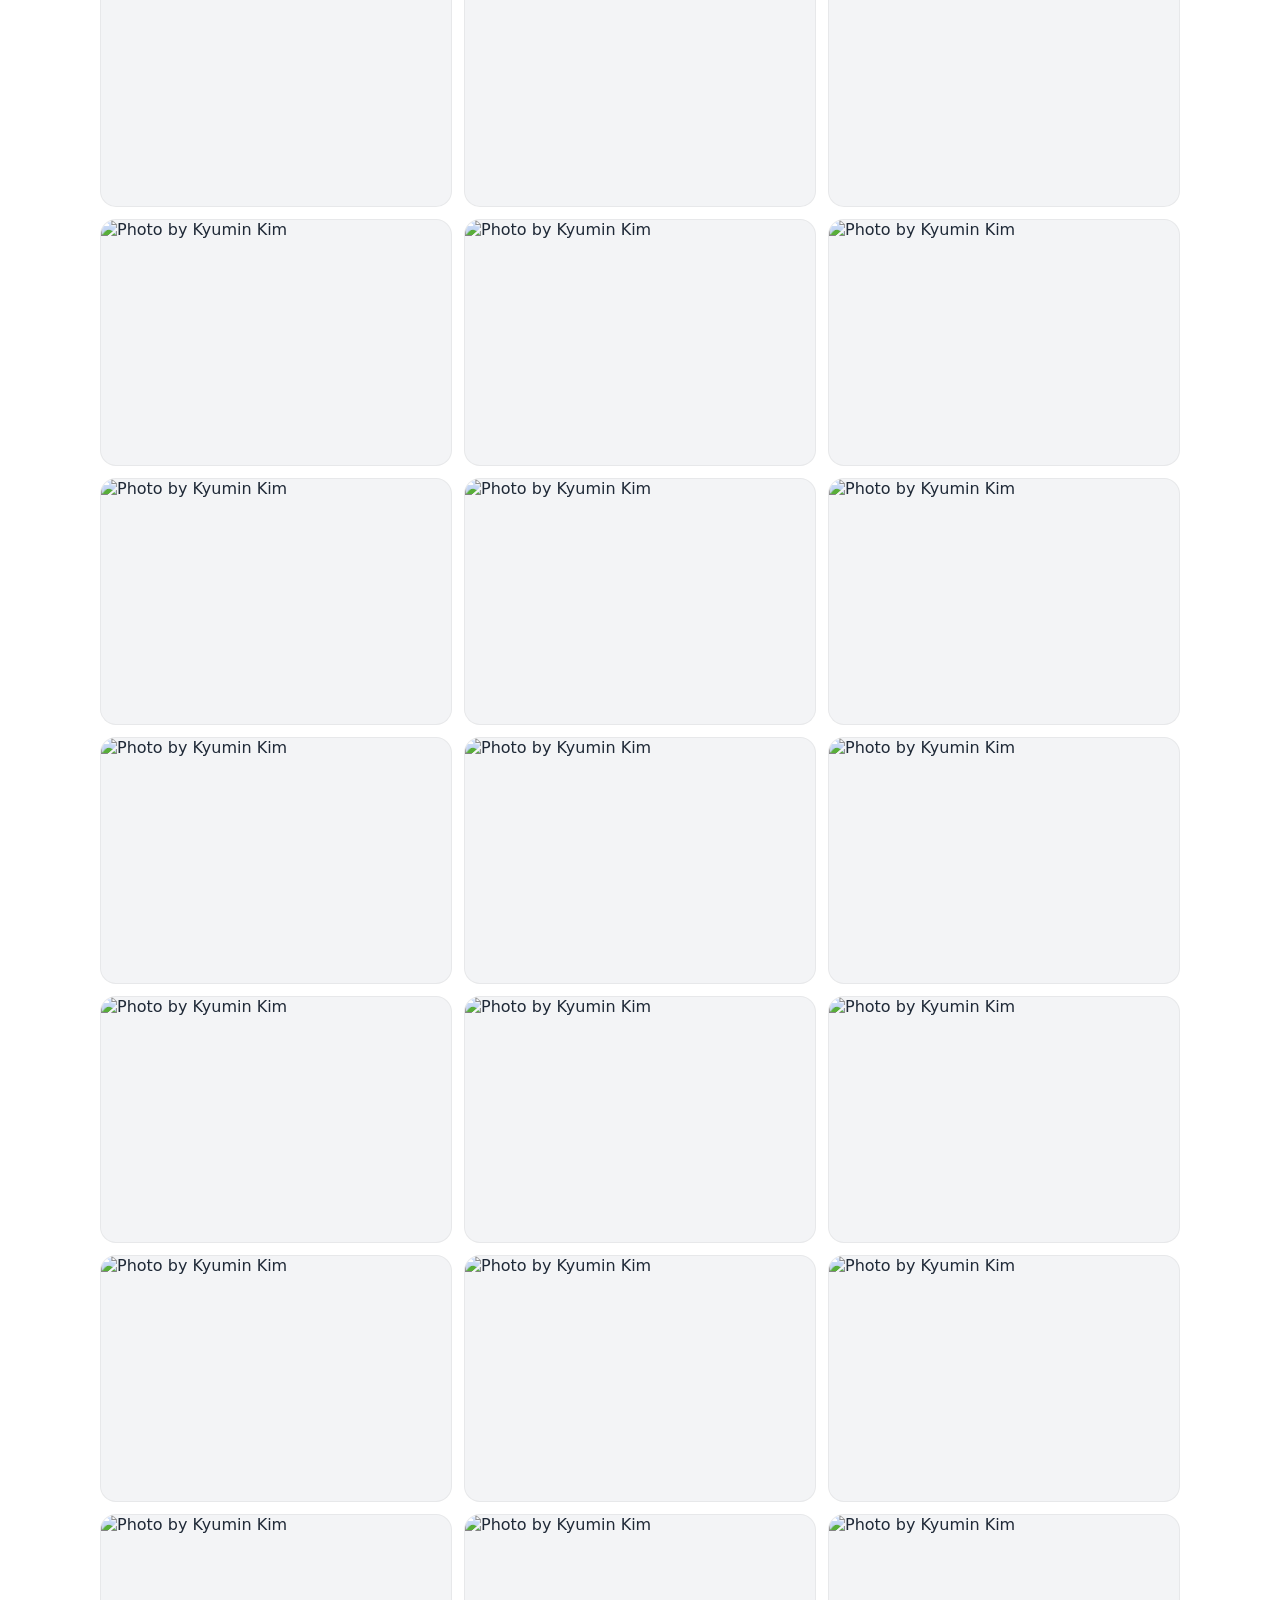
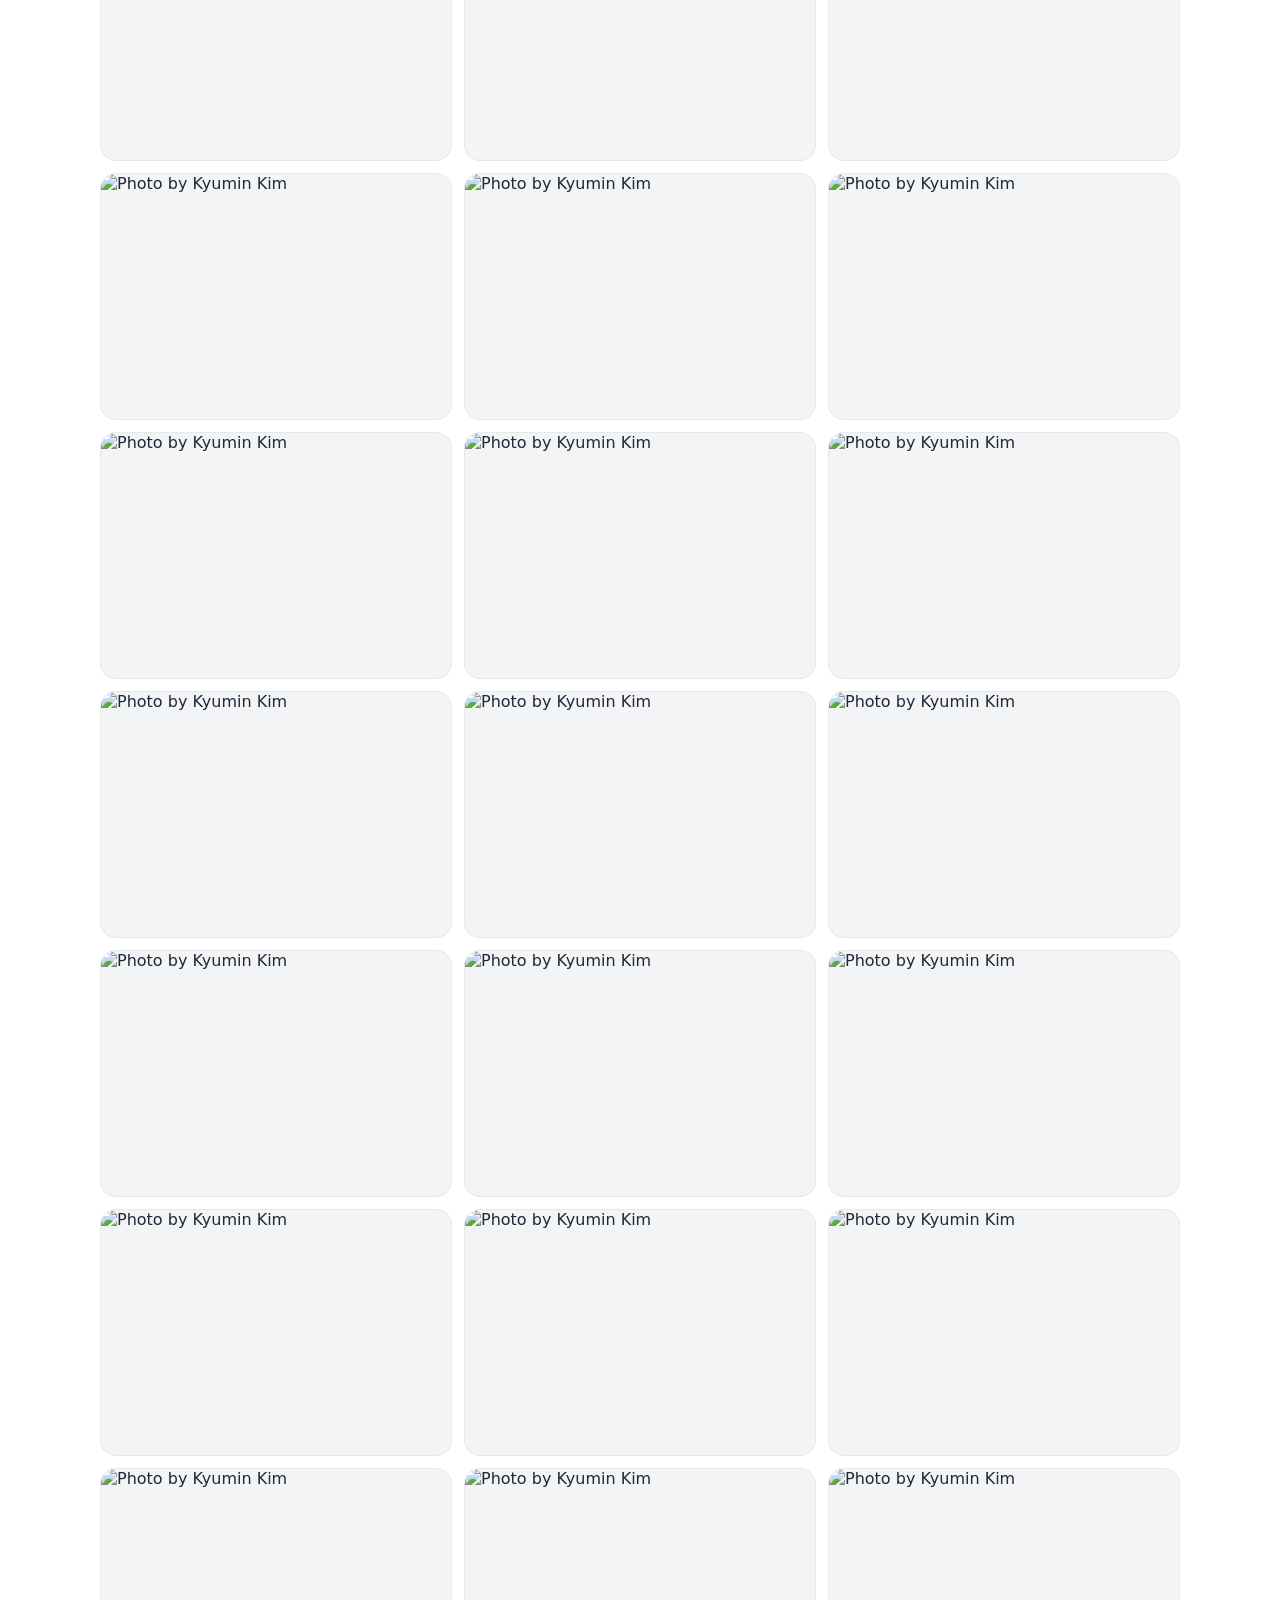
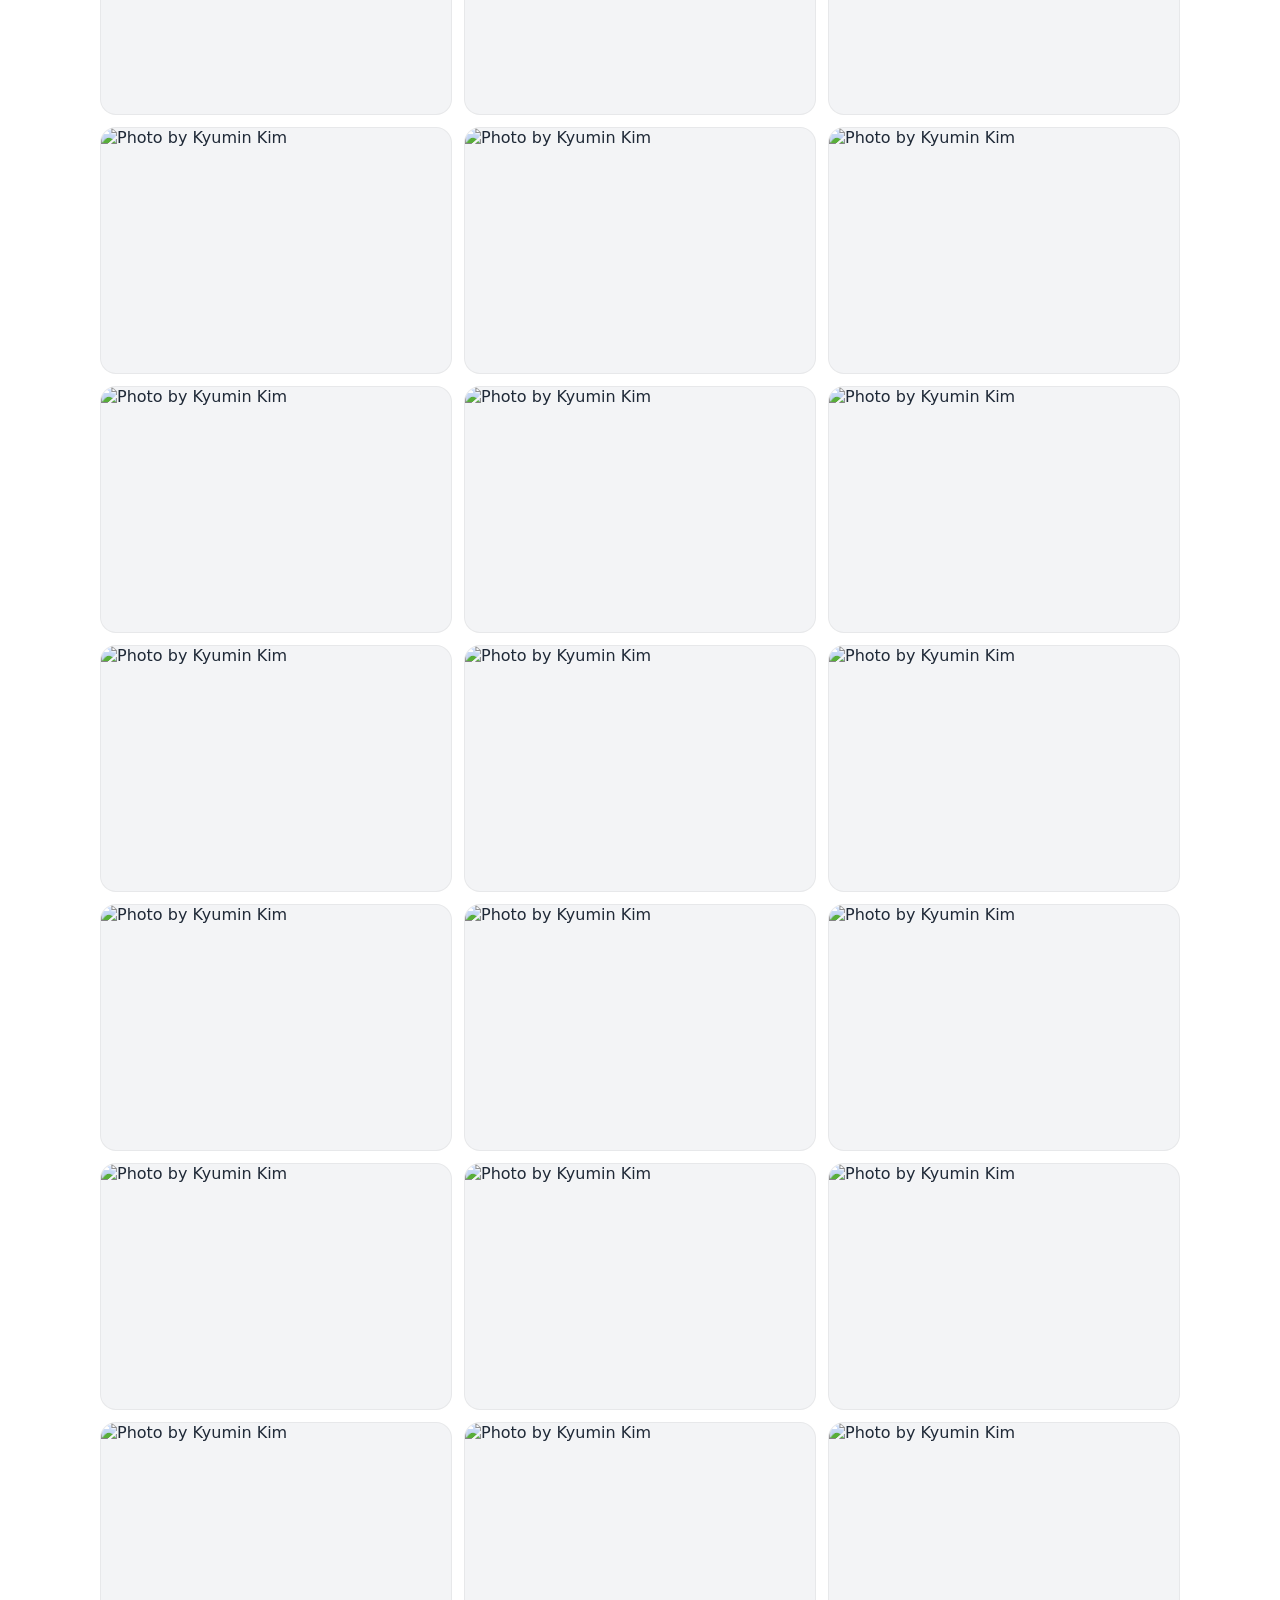
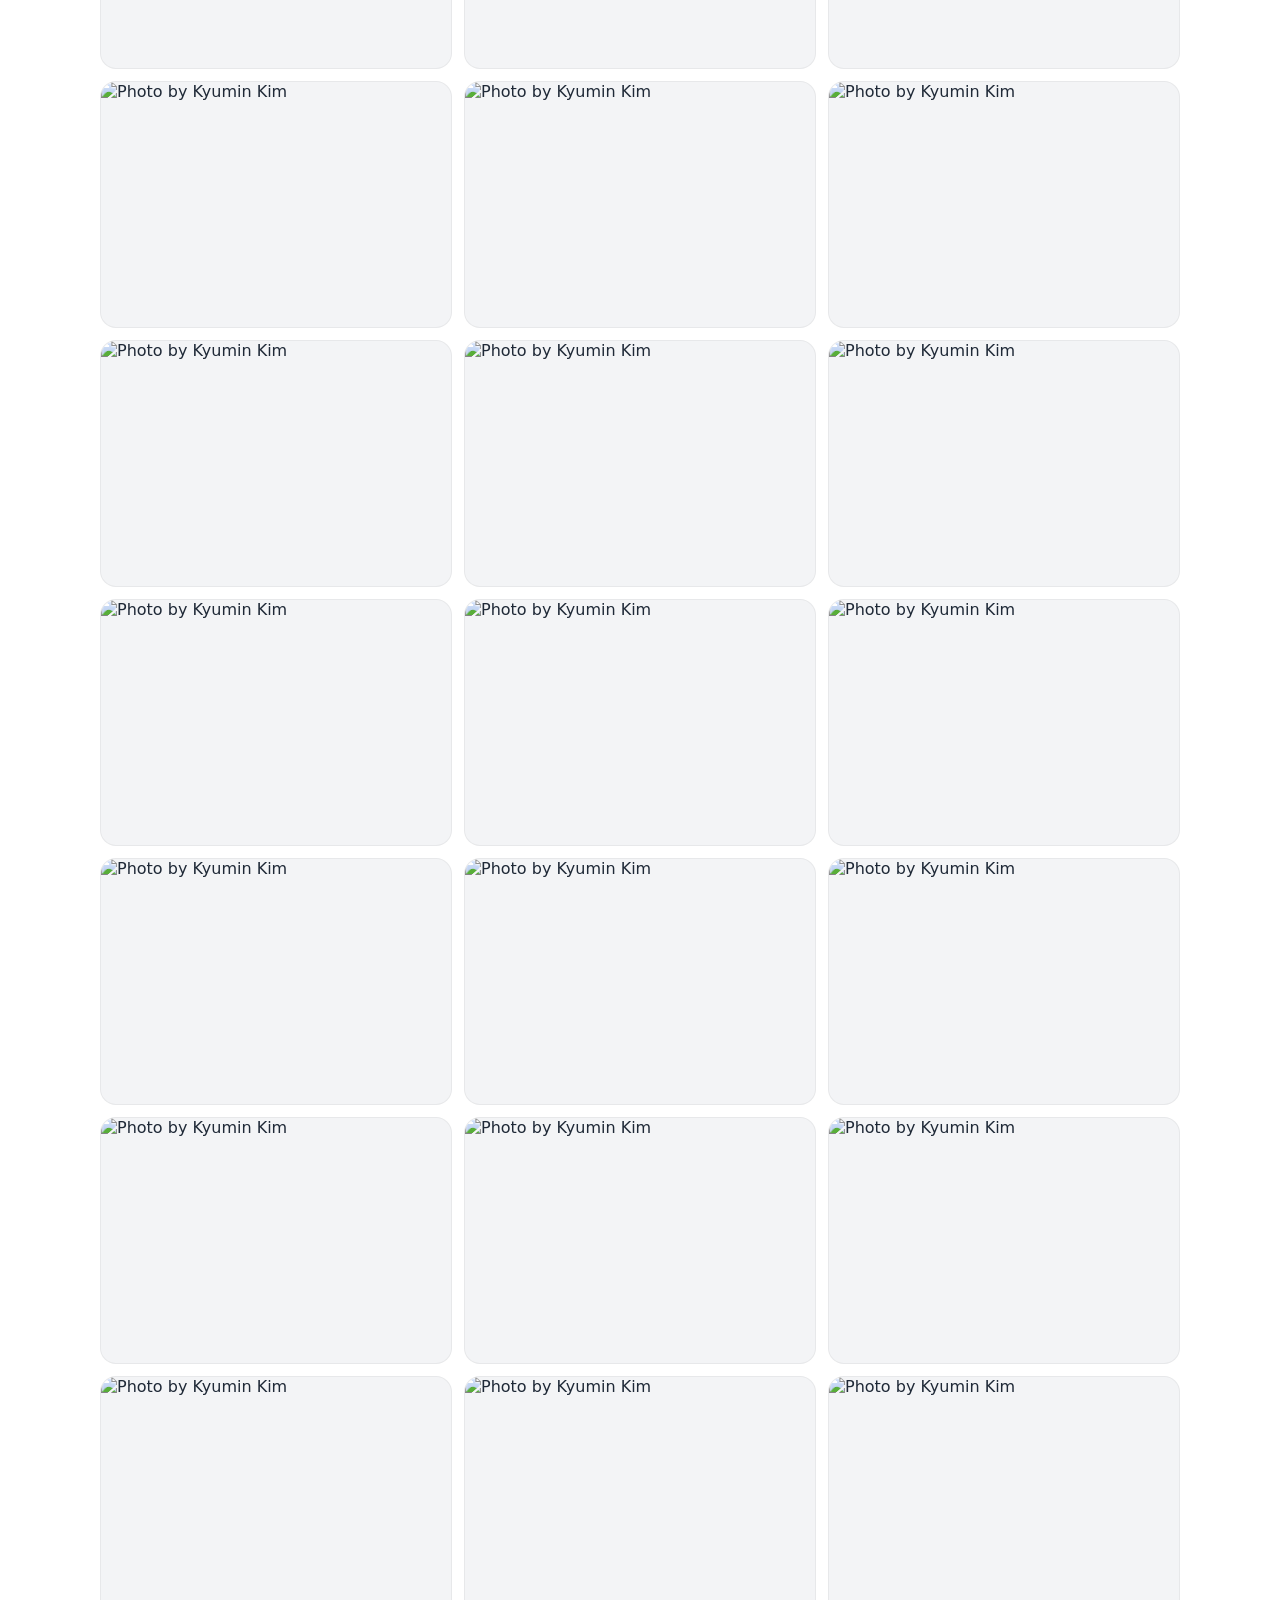
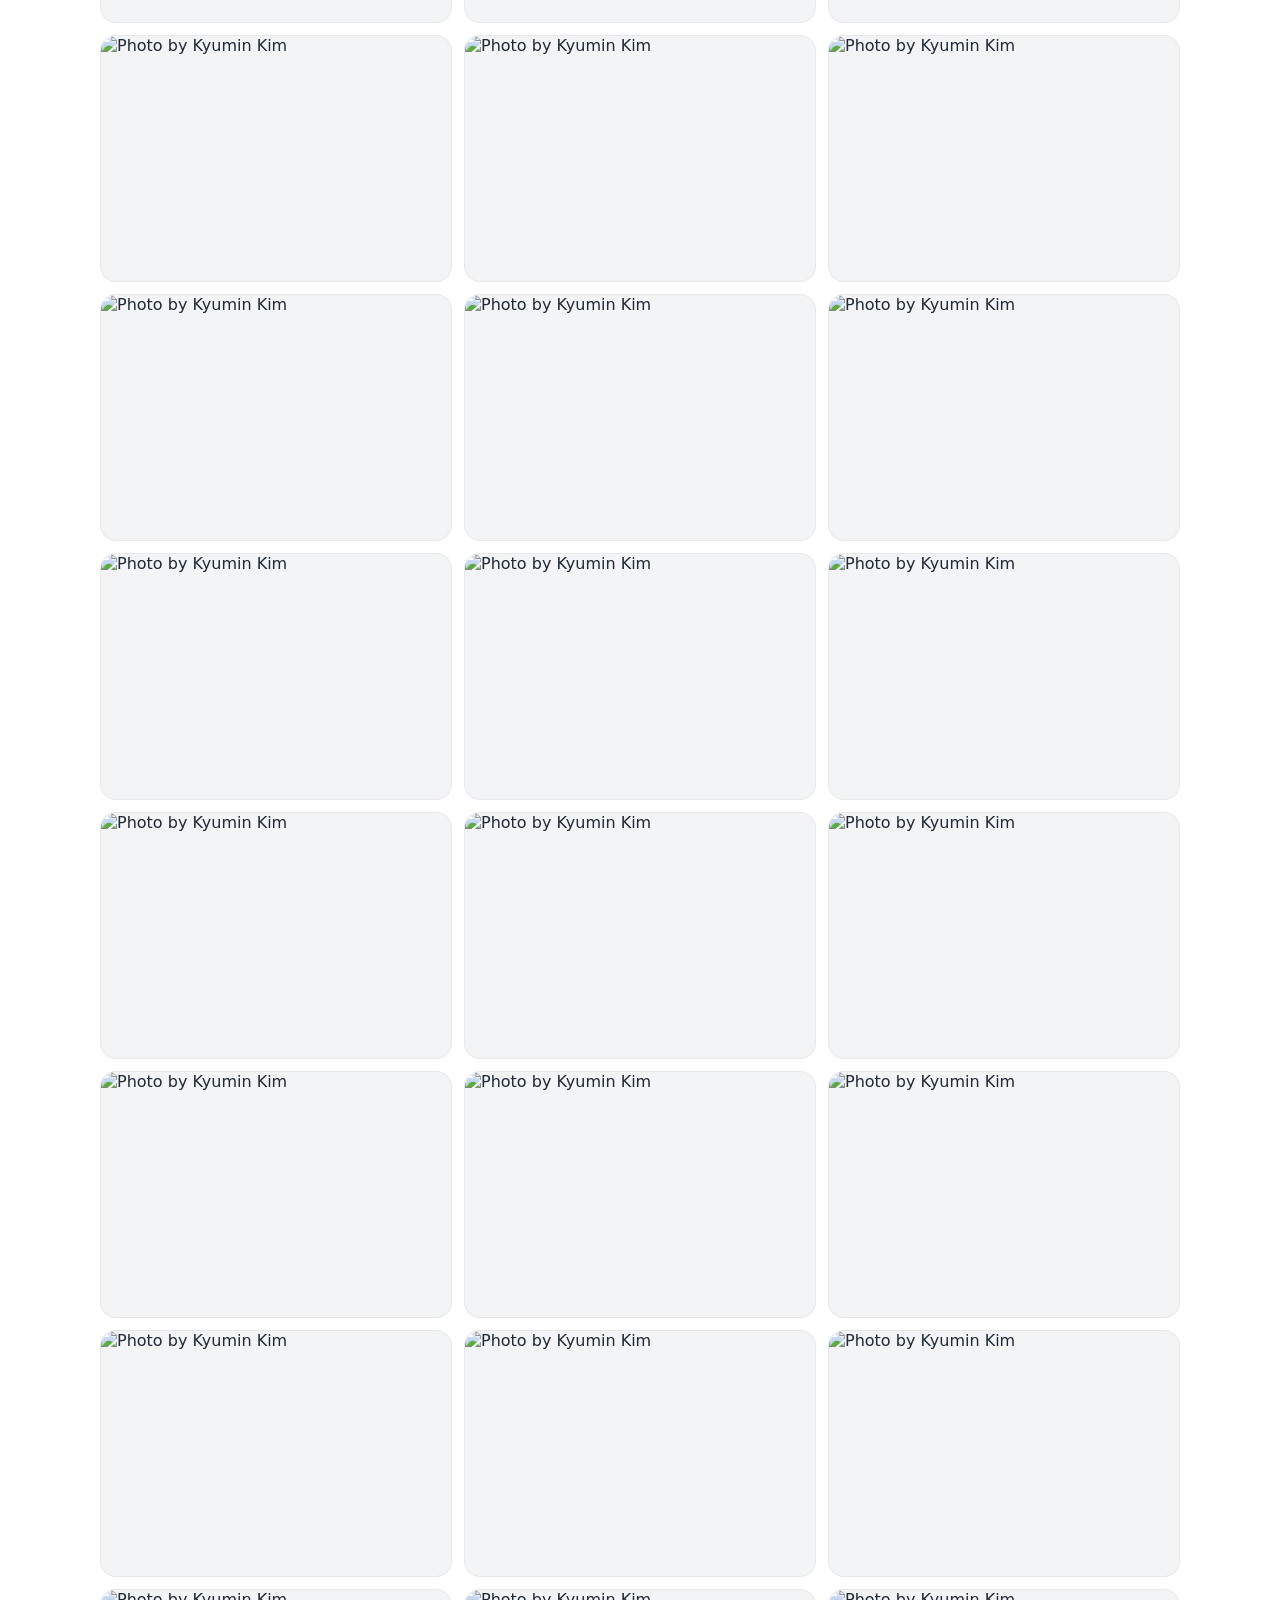
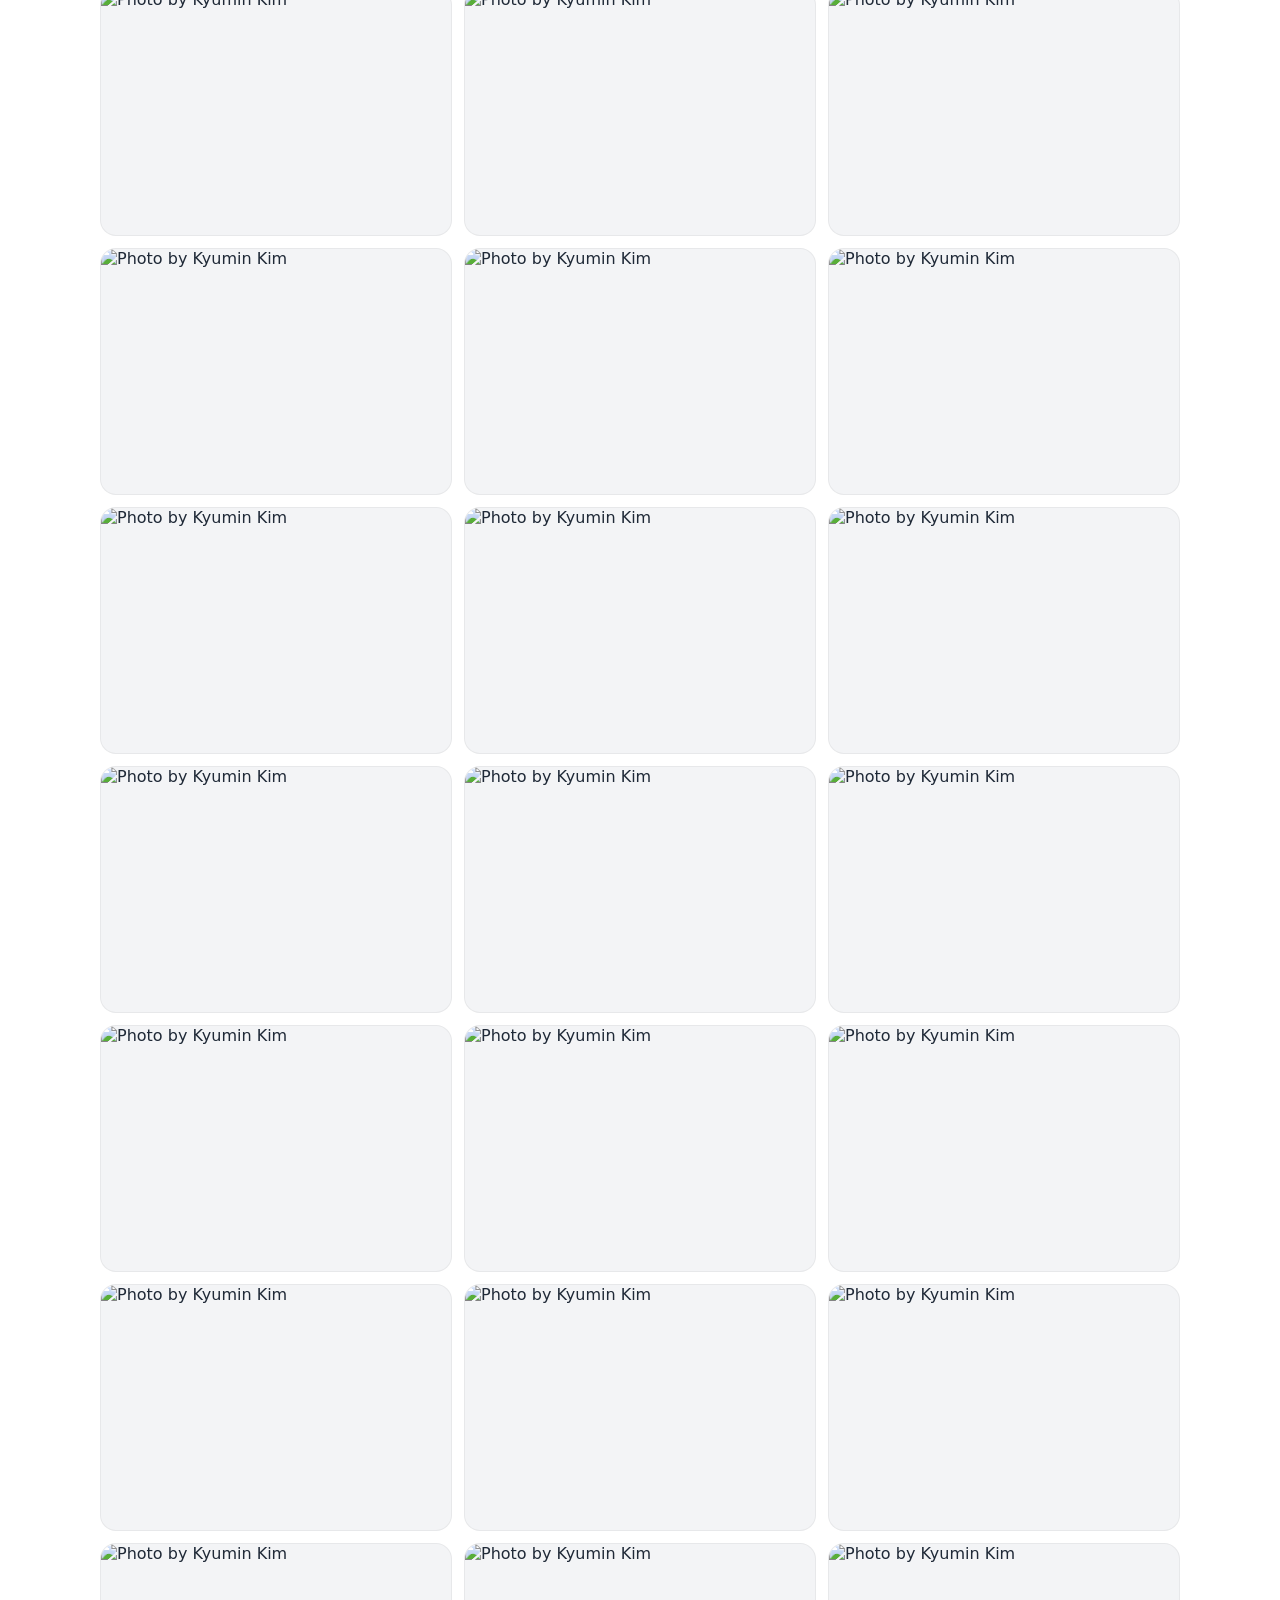
==== commit 214e7572: "map" ====
--- a/photo.html
+++ b/photo.html
@@ -74,6 +74,9 @@
                         Click the thumbnail to view the high-resolution image.
                     </p>
                 </div>
+                <button id="photo-map-button" class="btn ghost photo-map-open" type="button">
+                    Map
+                </button>
             </div>
             <div class="container">
                 <div id="photo-grid" class="photo-grid">
@@ -111,6 +114,23 @@
         </div>
     </div>
 
+    <!-- Photo Map Modal -->
+    <div id="photo-map-modal" class="photo-map-modal" aria-hidden="true">
+        <div class="photo-map-backdrop" data-close-map></div>
+        <div class="photo-map-dialog" role="dialog" aria-modal="true" aria-label="Photo map">
+            <button class="photo-modal-close" type="button" aria-label="지도 닫기" data-close-map>
+                ✕
+            </button>
+            <div class="photo-map-header">
+                <div>
+                    <h3>Photo Map</h3>
+                    <p id="photo-map-summary"></p>
+                </div>
+            </div>
+            <div id="photo-map" class="photo-map"></div>
+        </div>
+    </div>
+
     <footer class="site-footer">
         <div class="container footer-inner">
             <span>© <span id="footer-year"></span> Kyumin Kim</span>
@@ -121,4 +141,4 @@
     <script src="main.js"></script>
 </body>
 
-</html>+</html>
--- a/styles.css
+++ b/styles.css
@@ -36,11 +36,11 @@
 }
 
 .section {
-  padding: 60px 0;
+  padding: 20px 0 20px;
 }
 
 .section-alt {
-  background: #f9fafb;
+  background: #ffffff;
 }
 
 .section-header {
@@ -48,7 +48,7 @@
   justify-content: space-between;
   align-items: flex-end;
   gap: 24px;
-  margin-bottom: 40px;
+  margin-bottom: 24px;
 }
 
 .section-header-left h2 {
@@ -77,7 +77,7 @@
   display: flex;
   align-items: center;
   justify-content: space-between;
-  padding: 14px 20px;
+  padding: 6px 20px;
 }
 
 .logo {
@@ -189,8 +189,8 @@
 }
 
 .hero {
-  padding-top: 56px;
-  padding-bottom: 32px;
+  padding-top: 12px;
+  padding-bottom: 12px;
 }
 
 .hero-grid {
@@ -209,27 +209,29 @@
 }
 
 .hero-title {
-  font-size: 40px;
+  font-size: 32px;
   font-weight: 700;
-  margin: 0 0 12px;
+  margin: 0 0 8px;
 }
 
 .hero-title span {
-  font-size: 20px;
+  font-size: 16px;
   font-weight: 400;
   color: #6b7280;
 }
 
 .hero-subtitle {
-  margin: 0 0 25px;
+  margin: 0 0 16px;
   color: #4b5563;
-  font-size: 15px;
-  line-height: 1.7;
+  font-size: 14px;
+  line-height: 1.6;
+  text-align: justify;
 }
 
 .hero-subtitle a {
   color: #2563eb;
   text-decoration: none;
+  white-space: nowrap;
 }
 
 .hero-subtitle a:hover {
@@ -276,7 +278,7 @@
 }
 
 .btn.ghost:hover {
-  background: #f3f4f6;
+  background: #ffffff;
   color: #111827;
 }
 
@@ -314,8 +316,8 @@
 
 .profile-card {
   width: 100%;
-  max-width: 320px;
-  border-radius: 24px;
+  max-width: 280px;
+  border-radius: 20px;
   background: #ffffff;
   border: 1px solid rgba(0, 0, 0, 0.08);
   box-shadow: 0 12px 32px rgba(0, 0, 0, 0.04);
@@ -323,8 +325,8 @@
 }
 
 .profile-avatar {
-  height: 280px;
-  background-color: #f3f4f6;
+  height: 220px;
+  background-color: #ffffff;
   background-image: url("data/kkm.jpg");
   background-size: cover;
   background-position: center;
@@ -339,17 +341,17 @@
 }
 
 .profile-body {
-  padding: 18px 18px 20px;
+  padding: 14px 16px 16px;
 }
 
 .profile-body h2 {
-  margin: 0 0 2px;
-  font-size: 20px;
+  margin: 0 0 1px;
+  font-size: 18px;
 }
 
 .profile-role {
-  margin: 0 0 14px;
-  font-size: 13px;
+  margin: 0 0 10px;
+  font-size: 12px;
   color: #6b7280;
 }
 
@@ -385,12 +387,13 @@
 }
 
 #about-details {
-  padding-top: 32px;
+  padding-top: 12px;
+  padding-bottom: 20px;
 }
 
 .about-card {
   border-radius: 18px;
-  padding: 18px 18px 20px;
+  padding: 14.5px 18px 18px;
   background: #ffffff;
   border: 1px solid rgba(0, 0, 0, 0.08);
   box-shadow: 0 8px 24px rgba(0, 0, 0, 0.02);
@@ -419,9 +422,13 @@
   font-size: 14px;
   color: #4b5563;
   line-height: 1.6;
-  margin-bottom: 20px;
+  margin-bottom: 12px;
   padding-left: 14px;
   position: relative;
+}
+
+.about-list li:last-child {
+  margin-bottom: 0;
 }
 
 .about-list-header {
@@ -489,34 +496,60 @@
 }
 
 .work-grid {
+  display: flex;
+  flex-direction: column;
+  gap: 0;
+}
+
+.work-year-group {
   display: grid;
-  grid-template-columns: repeat(3, minmax(0, 1fr));
-  gap: 20px;
+  grid-template-columns: minmax(0, 1fr) 96px;
+  gap: 28px;
+  border-top: 1px solid rgba(0, 0, 0, 0.1);
+  padding: 32px 0 38px;
+}
+
+.work-year-group:last-child {
+  border-bottom: 1px solid rgba(0, 0, 0, 0.1);
+}
+
+.work-year-items {
+  grid-column: 1;
+  grid-row: 1;
+  display: flex;
+  flex-direction: column;
+  gap: 32px;
 }
 
 .work-card {
-  border-radius: 18px;
-  background: #ffffff;
-  border: 1px solid rgba(0, 0, 0, 0.08);
-  box-shadow: 0 4px 12px rgba(0, 0, 0, 0.02);
+  position: relative;
+  display: grid;
+  grid-template-columns: 200px minmax(0, 1fr);
+  gap: 28px;
+  align-items: center;
+  border-radius: 0;
+  background: #ffffff;
+  border: 0;
+  box-shadow: none;
   padding: 0;
-  display: flex;
-  flex-direction: column;
-  overflow: hidden;
-  transition: transform 0.2s ease, box-shadow 0.2s ease;
+  overflow: visible;
 }
 
 .work-card:hover {
-  transform: translateY(-4px);
-  box-shadow: 0 12px 24px rgba(0, 0, 0, 0.08);
+  transform: none;
+  box-shadow: none;
 }
 
 .work-thumbnail {
   width: 100%;
+  max-width: 200px;
   aspect-ratio: 16 / 9;
   overflow: hidden;
-  background: #ffffff;
-  border-bottom: 1px solid rgba(0, 0, 0, 0.05);
+  align-self: center;
+  background: #ffffff;
+  border: 1px solid rgba(0, 0, 0, 0.08);
+  border-radius: 5px;
+  box-shadow: none;
 }
 
 .work-thumbnail img {
@@ -527,73 +560,67 @@
 }
 
 .work-card:hover .work-thumbnail img {
-  transform: scale(1.05);
+  transform: scale(1.02);
 }
 
 .work-content {
-  padding: 16px 16px 18px;
+  padding: 0;
   display: flex;
   flex-direction: column;
-  gap: 8px;
-  flex-grow: 1;
-}
-
-.work-type {
-  font-size: 11px;
-  text-transform: uppercase;
-  letter-spacing: 0.12em;
-  color: #6b7280;
+  gap: 6px;
+  min-width: 0;
 }
 
 .work-title {
-  font-size: 16px;
-  font-weight: 700;
+  font-size: 20px;
+  font-weight: 400;
   margin: 0;
   color: #111827;
   text-align: left;
   word-break: break-word;
-  line-height: 1.3;
-  letter-spacing: -0.02em;
+  line-height: 1.35;
+  letter-spacing: 0;
 }
 
 .work-venue {
-  font-size: 13px;
-  font-weight: 600;
-  color: #374151;
-  margin-top: 2px;
+  font-size: 15px;
+  font-weight: 400;
+  color: #111827;
+  margin-top: 0;
+  font-style: italic;
 }
 
 .work-authors {
-  font-size: 13px;
+  font-size: 15px;
   color: #6b7280;
-  margin-top: 2px;
-  margin-bottom: 2px;
+  margin-top: 0;
+  margin-bottom: 0;
+  line-height: 1.45;
 }
 
 .work-authors strong {
-  color: #374151;
-  font-weight: 600;
+  color: inherit;
+  font-weight: 400;
+  text-decoration: underline;
+  text-underline-offset: 3px;
 }
 
 .work-summary {
-  font-size: 13px;
+  font-size: 14px;
   color: #4b5563;
   margin: 0;
-}
-
-.work-meta {
-  display: flex;
-  justify-content: flex-start;
-  align-items: center;
-  font-size: 12px;
-  color: #6b7280;
-}
-
-.work-tags {
-  display: flex;
-  flex-wrap: wrap;
-  gap: 4px;
-  margin: 4px 0 0;
+  line-height: 1.55;
+}
+
+.work-year {
+  grid-column: 2;
+  grid-row: 1;
+  justify-self: end;
+  font-size: 28px;
+  line-height: 1;
+  font-weight: 300;
+  color: #e5e7eb;
+  letter-spacing: 0.04em;
 }
 
 .tag {
@@ -718,6 +745,11 @@
   line-height: 1.5;
 }
 
+.photo-map-open {
+  gap: 7px;
+  white-space: nowrap;
+}
+
 .photo-modal {
   position: fixed;
   inset: 0;
@@ -756,7 +788,8 @@
   display: flex;
   align-items: center;
   justify-content: center;
-  min-height: 400px;
+  min-height: 200px;
+  /* Reduced from 400px for better fit */
   background: #ffffff;
   border-radius: 20px 20px 0 0;
   flex-grow: 1;
@@ -873,10 +906,265 @@
   background: #f3f4f6;
 }
 
+.photo-map-modal {
+  position: fixed;
+  inset: 0;
+  display: none;
+  align-items: center;
+  justify-content: center;
+  z-index: 45;
+}
+
+.photo-map-modal.is-open {
+  display: flex;
+}
+
+.photo-map-backdrop {
+  position: absolute;
+  inset: 0;
+  background: rgba(17, 24, 39, 0.58);
+  backdrop-filter: blur(8px);
+}
+
+.photo-map-dialog {
+  position: relative;
+  z-index: 46;
+  width: min(1040px, 92vw);
+  height: min(680px, 86vh);
+  border-radius: 18px;
+  background: #ffffff;
+  border: 1px solid rgba(0, 0, 0, 0.1);
+  box-shadow: 0 28px 80px rgba(0, 0, 0, 0.16);
+  overflow: hidden;
+  display: flex;
+  flex-direction: column;
+}
+
+.photo-map-header {
+  display: flex;
+  align-items: center;
+  justify-content: space-between;
+  gap: 20px;
+  padding: 16px 20px 12px;
+  border-bottom: 1px solid rgba(0, 0, 0, 0.08);
+}
+
+.photo-map-header h3 {
+  margin: 0 0 4px;
+  font-size: 18px;
+  color: #111827;
+}
+
+.photo-map-header p {
+  margin: 0;
+  font-size: 13px;
+  color: #6b7280;
+}
+
+.photo-map {
+  width: 100%;
+  min-height: 360px;
+  flex: 1;
+  display: grid;
+  grid-template-columns: minmax(0, 1fr) 250px;
+  background: #eef5fb;
+  overflow: hidden;
+}
+
+.photo-map-visual {
+  position: relative;
+  min-height: 420px;
+  overflow: hidden;
+  background: #eef5fb;
+}
+
+.photo-world-map,
+.photo-world-map-fallback {
+  position: absolute;
+  inset: 0;
+  width: 100%;
+  height: 100%;
+  pointer-events: none;
+  user-select: none;
+}
+
+.photo-world-map {
+  object-fit: fill;
+  opacity: 0.78;
+}
+
+.photo-world-map-fallback {
+  display: block;
+}
+
+.photo-map-fallback-land {
+  fill: #cbd5e1;
+  stroke: #ffffff;
+  stroke-width: 2.5;
+}
+
+.photo-map-fallback-island {
+  fill: #cbd5e1;
+  stroke: #ffffff;
+  stroke-width: 2;
+}
+
+.photo-map-marker {
+  position: absolute;
+  width: 22px;
+  height: 22px;
+  border: 0;
+  background: transparent;
+  transform: translate(-50%, -50%);
+  cursor: pointer;
+  padding: 0;
+  z-index: 2;
+}
+
+.photo-map-marker-dot {
+  position: absolute;
+  inset: 0;
+  border-radius: 999px;
+  background: var(--marker-color);
+  border: 2px solid #ffffff;
+  box-shadow: 0 8px 20px rgba(15, 23, 42, 0.2);
+  opacity: 0.88;
+  transition: transform 0.16s ease, box-shadow 0.16s ease, opacity 0.16s ease;
+}
+
+.photo-map-marker:hover .photo-map-marker-dot,
+.photo-map-marker.is-selected .photo-map-marker-dot {
+  transform: scale(1.18);
+  box-shadow: 0 10px 26px rgba(15, 23, 42, 0.28);
+  opacity: 1;
+}
+
+.photo-map-marker.is-selected {
+  z-index: 4;
+}
+
+.photo-map-marker.is-selected .photo-map-marker-dot {
+  outline: 3px solid rgba(17, 24, 39, 0.18);
+}
+
+.photo-map-marker-label {
+  position: absolute;
+  left: 50%;
+  top: calc(100% + 4px);
+  transform: translateX(-50%);
+  padding: 3px 7px;
+  border-radius: 999px;
+  background: rgba(255, 255, 255, 0.92);
+  color: #111827;
+  font-size: 11px;
+  font-weight: 600;
+  white-space: nowrap;
+  box-shadow: 0 4px 12px rgba(15, 23, 42, 0.08);
+  opacity: 0;
+  transition: opacity 0.16s ease;
+  pointer-events: none;
+}
+
+.photo-map-marker:hover .photo-map-marker-label,
+.photo-map-marker.is-selected .photo-map-marker-label {
+  opacity: 1;
+}
+
+.photo-map-panel {
+  display: flex;
+  flex-direction: column;
+  gap: 12px;
+  min-width: 0;
+  padding: 14px;
+  border-left: 1px solid rgba(0, 0, 0, 0.08);
+  background: #ffffff;
+}
+
+.photo-map-selected {
+  display: grid;
+  grid-template-columns: 12px minmax(0, 1fr);
+  gap: 10px;
+  align-items: start;
+  padding: 12px;
+  border-radius: 8px;
+  background: #f9fafb;
+  border: 1px solid rgba(0, 0, 0, 0.06);
+}
+
+.photo-map-selected-swatch,
+.photo-map-city-swatch {
+  width: 10px;
+  height: 10px;
+  border-radius: 999px;
+  margin-top: 4px;
+}
+
+.photo-map-selected strong {
+  display: block;
+  margin-bottom: 3px;
+  color: #111827;
+  font-size: 14px;
+}
+
+.photo-map-selected span {
+  display: block;
+  color: #6b7280;
+  font-size: 12px;
+}
+
+.photo-map-cities {
+  display: flex;
+  flex-direction: column;
+  gap: 4px;
+  overflow: auto;
+  padding-right: 2px;
+}
+
+.photo-map-city {
+  display: grid;
+  grid-template-columns: 14px minmax(0, 1fr) auto;
+  gap: 8px;
+  align-items: center;
+  min-height: 32px;
+  padding: 7px 8px;
+  border: 1px solid transparent;
+  border-radius: 7px;
+  background: transparent;
+  color: #374151;
+  cursor: pointer;
+  text-align: left;
+}
+
+.photo-map-city:hover,
+.photo-map-city.is-selected {
+  background: #f3f4f6;
+  border-color: rgba(17, 24, 39, 0.08);
+  color: #111827;
+}
+
+.photo-map-city-name {
+  overflow: hidden;
+  text-overflow: ellipsis;
+  white-space: nowrap;
+  font-size: 12px;
+  font-weight: 500;
+}
+
+.photo-map-city-count {
+  min-width: 24px;
+  padding: 2px 7px;
+  border-radius: 999px;
+  background: #ffffff;
+  color: #6b7280;
+  border: 1px solid rgba(0, 0, 0, 0.06);
+  font-size: 11px;
+  text-align: center;
+}
+
 .site-footer {
   border-top: 1px solid rgba(0, 0, 0, 0.05);
-  padding: 16px 0 20px;
-  background: #f9fafb;
+  padding: 8px 0;
+  background: #ffffff;
 }
 
 .footer-inner {
@@ -900,8 +1188,22 @@
     justify-content: flex-start;
   }
 
-  .work-grid {
-    grid-template-columns: repeat(2, minmax(0, 1fr));
+  .work-year-group {
+    grid-template-columns: minmax(0, 1fr) 78px;
+    gap: 20px;
+  }
+
+  .work-card {
+    grid-template-columns: 160px minmax(0, 1fr);
+    gap: 20px;
+  }
+
+  .work-title {
+    font-size: 18px;
+  }
+
+  .work-year {
+    font-size: 24px;
   }
 
   .photo-grid {
@@ -915,70 +1217,197 @@
 
 @media (max-width: 720px) {
   .site-header-inner {
-    padding-inline: 16px;
+    padding: 6px 20px;
   }
 
   .nav-toggle {
-    display: inline-flex;
+    display: none;
   }
 
   .nav-list {
-    position: absolute;
-    top: 56px;
-    right: 16px;
-    background: #ffffff;
-    border-radius: 16px;
-    border: 1px solid rgba(0, 0, 0, 0.1);
-    box-shadow: 0 10px 25px rgba(0, 0, 0, 0.05);
-    padding: 10px 12px;
+    display: flex;
+    flex-direction: row;
+    gap: 12px;
+    padding: 0;
+    margin: 0;
+    position: static;
+    opacity: 1;
+    pointer-events: auto;
+    border: none;
+    box-shadow: none;
+    background: transparent;
+  }
+
+  .nav-list a {
+    font-size: 13px;
+    gap: 4px;
+  }
+
+  .nav-icon {
+    width: 14px;
+    height: 14px;
+  }
+
+  .section {
+    padding: 20px 0;
+  }
+
+  .hero {
+    padding-top: 20px;
+    padding-bottom: 12px;
+  }
+
+  #about-details {
+    padding-top: 12px;
+  }
+
+  .hero-text {
+    display: flex;
+    flex-direction: column;
+    align-items: center;
+    text-align: center;
+  }
+
+  .hero-grid {
+    gap: 24px;
+  }
+
+  .hero-title {
+    font-size: 26px;
+  }
+
+  .hero-title span {
+    font-size: 15px;
+  }
+
+  .hero-actions {
+    justify-content: center;
+  }
+
+  .hero-meta,
+  .hero-links {
+    justify-content: center;
+  }
+
+  .hero-profile {
+    justify-content: center;
+  }
+
+  .profile-card {
+    max-width: 260px;
+    margin-inline: auto;
+  }
+
+  .section-header {
+    flex-direction: column;
+    align-items: center;
+    text-align: center;
+    gap: 16px;
+  }
+
+  .photo-map-open {
+    align-self: center;
+  }
+
+  .work-filters {
+    justify-content: center;
+  }
+
+  .about-grid {
+    grid-template-columns: minmax(0, 1fr);
+  }
+
+  .work-card {
+    grid-template-columns: minmax(0, 1fr);
+    gap: 12px;
+    padding: 0;
+  }
+
+  .work-thumbnail {
+    max-width: 100%;
+  }
+
+  .work-year-group {
+    grid-template-columns: minmax(0, 1fr);
+    gap: 18px;
+    padding: 24px 0 30px;
+  }
+
+  .work-year-items {
+    grid-column: 1;
+    grid-row: 2;
+    gap: 28px;
+  }
+
+  .work-year {
+    grid-column: 1;
+    grid-row: 1;
+    justify-self: start;
+    font-size: 22px;
+  }
+
+  .work-content {
+    padding-top: 0;
+  }
+
+  .photo-grid {
+    grid-template-columns: repeat(2, 1fr);
+    gap: 8px;
+    /* Slightly smaller gap for 2 columns */
+  }
+
+  /* Modal Mobile Refinement */
+  .photo-modal-dialog {
+    width: 95vw;
+    max-height: 95vh;
+  }
+
+  .photo-modal-image-wrapper {
+    padding: 10px 10px 0;
+    min-height: auto;
+  }
+
+  .photo-modal-info {
+    padding: 8px 12px 12px;
+  }
+
+  .photo-modal-image-wrapper img {
+    max-height: 70vh;
+  }
+
+  .photo-map-dialog {
+    width: 95vw;
+    height: 82vh;
+    border-radius: 14px;
+  }
+
+  .photo-map-header {
+    padding: 14px 16px 10px;
+  }
+
+  .photo-map {
+    grid-template-columns: minmax(0, 1fr);
+    grid-template-rows: minmax(280px, 1fr) 190px;
+    min-height: 300px;
+  }
+
+  .photo-map-visual {
+    min-height: 280px;
+  }
+
+  .photo-map-panel {
+    border-left: 0;
+    border-top: 1px solid rgba(0, 0, 0, 0.08);
+  }
+
+  .photo-map-marker-label {
+    display: none;
+  }
+
+  .footer-inner {
     flex-direction: column;
     gap: 8px;
-    min-width: 140px;
-    transform-origin: top right;
-    transform: scale(0.92);
-    opacity: 0;
-    pointer-events: none;
-    transition: opacity 0.12s ease-out, transform 0.12s ease-out;
-  }
-
-  .nav-list.is-open {
-    opacity: 1;
-    transform: scale(1);
-    pointer-events: auto;
-  }
-
-  .section {
-    padding: 64px 0;
-  }
-
-  .section-header {
-    flex-direction: column;
-    align-items: flex-start;
-  }
-
-  .hero-title {
-    font-size: 32px;
-  }
-
-  .hero-title span {
-    font-size: 20px;
-  }
-
-  .about-grid {
-    grid-template-columns: minmax(0, 1fr);
-  }
-
-  .work-grid {
-    grid-template-columns: minmax(0, 1fr);
-  }
-
-  .photo-grid {
-    grid-template-columns: minmax(0, 1fr);
-  }
-
-  .footer-inner {
-    flex-direction: column;
-    gap: 6px;
-    align-items: flex-start;
-  }
-}+    align-items: center;
+    text-align: center;
+  }
+}
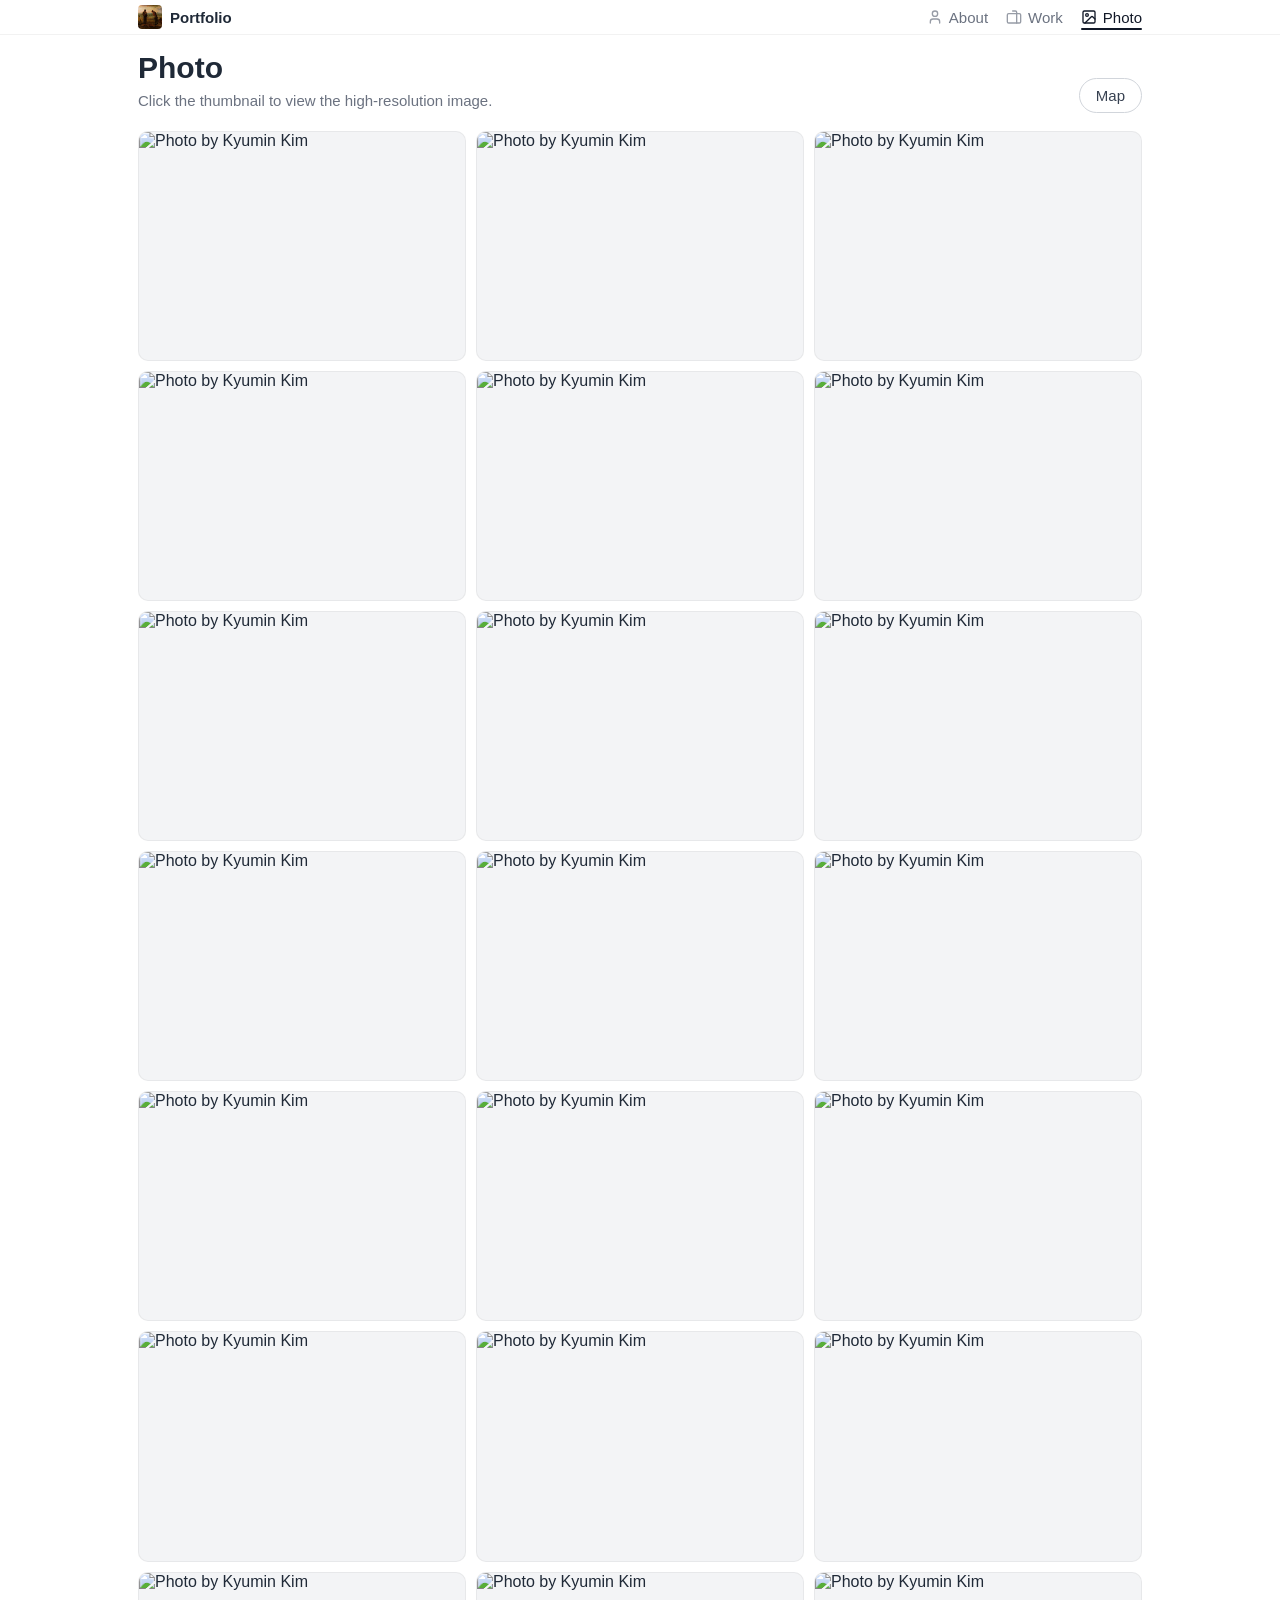
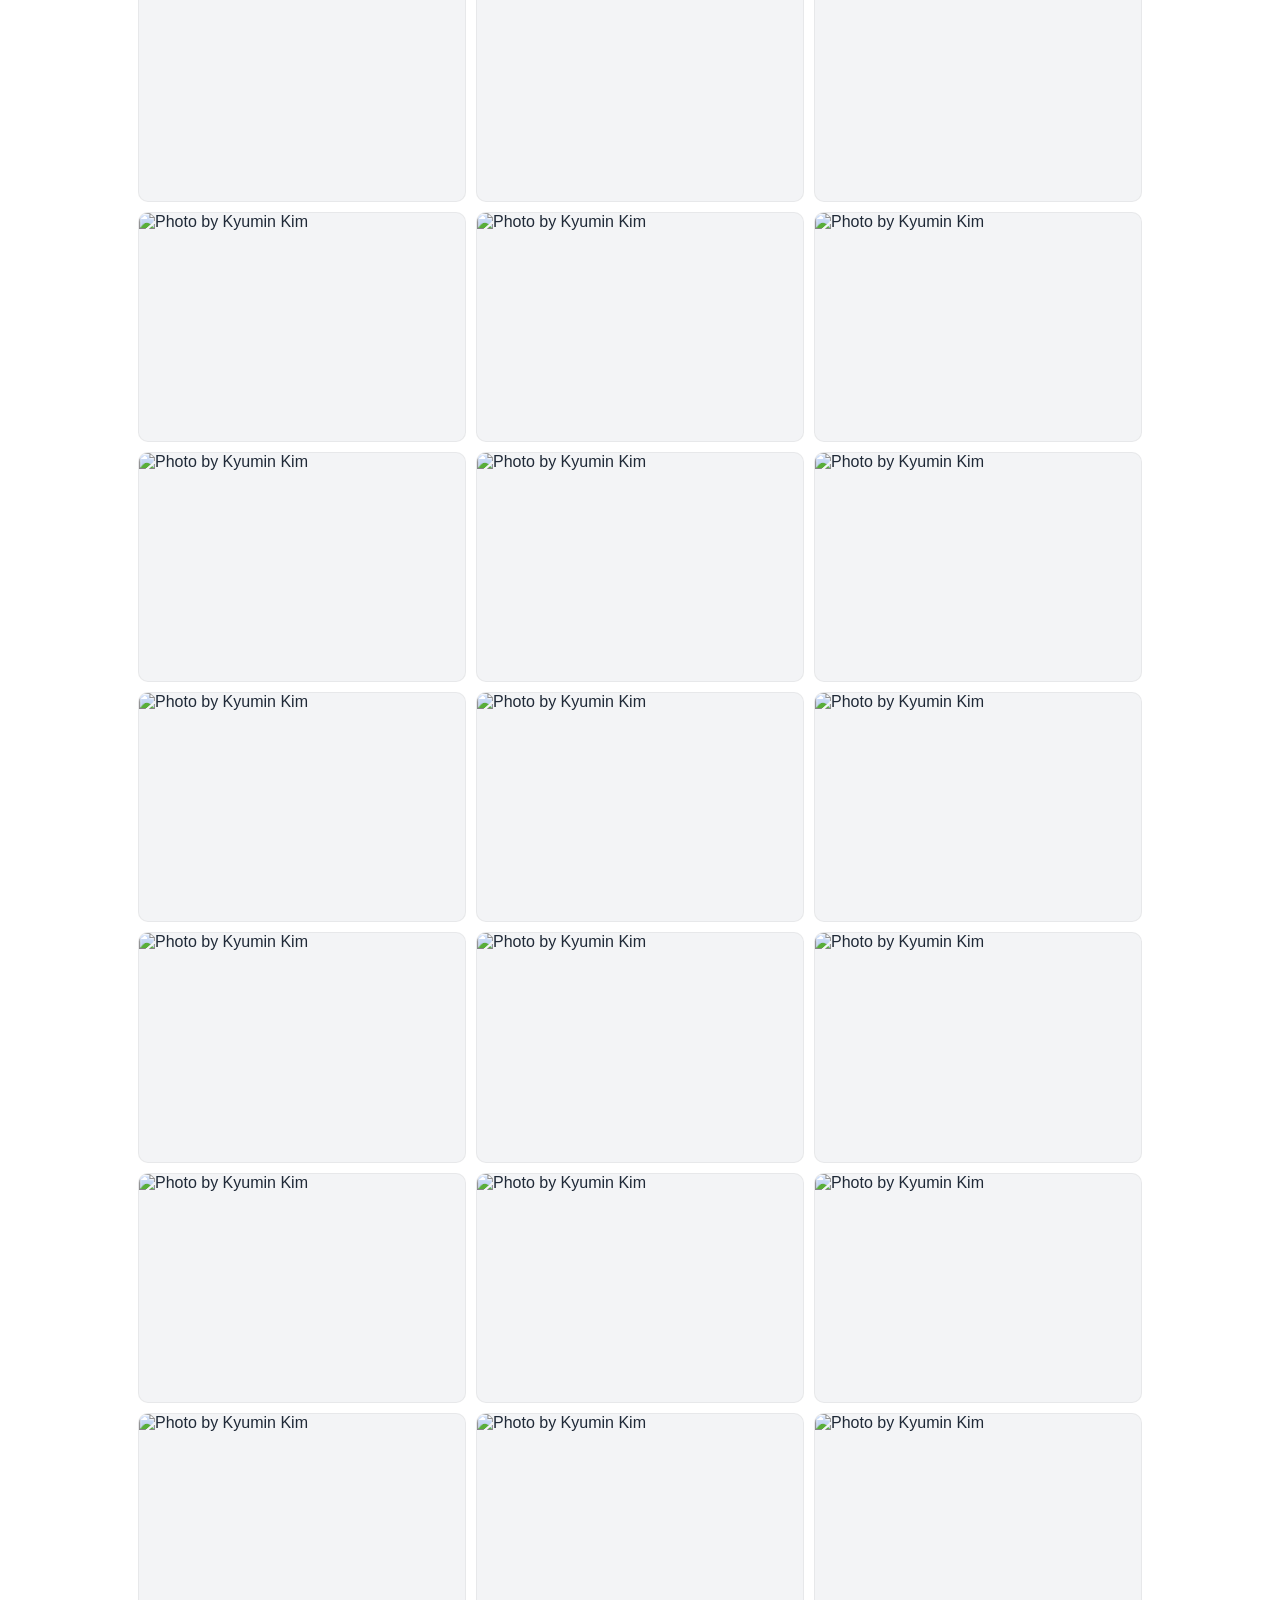
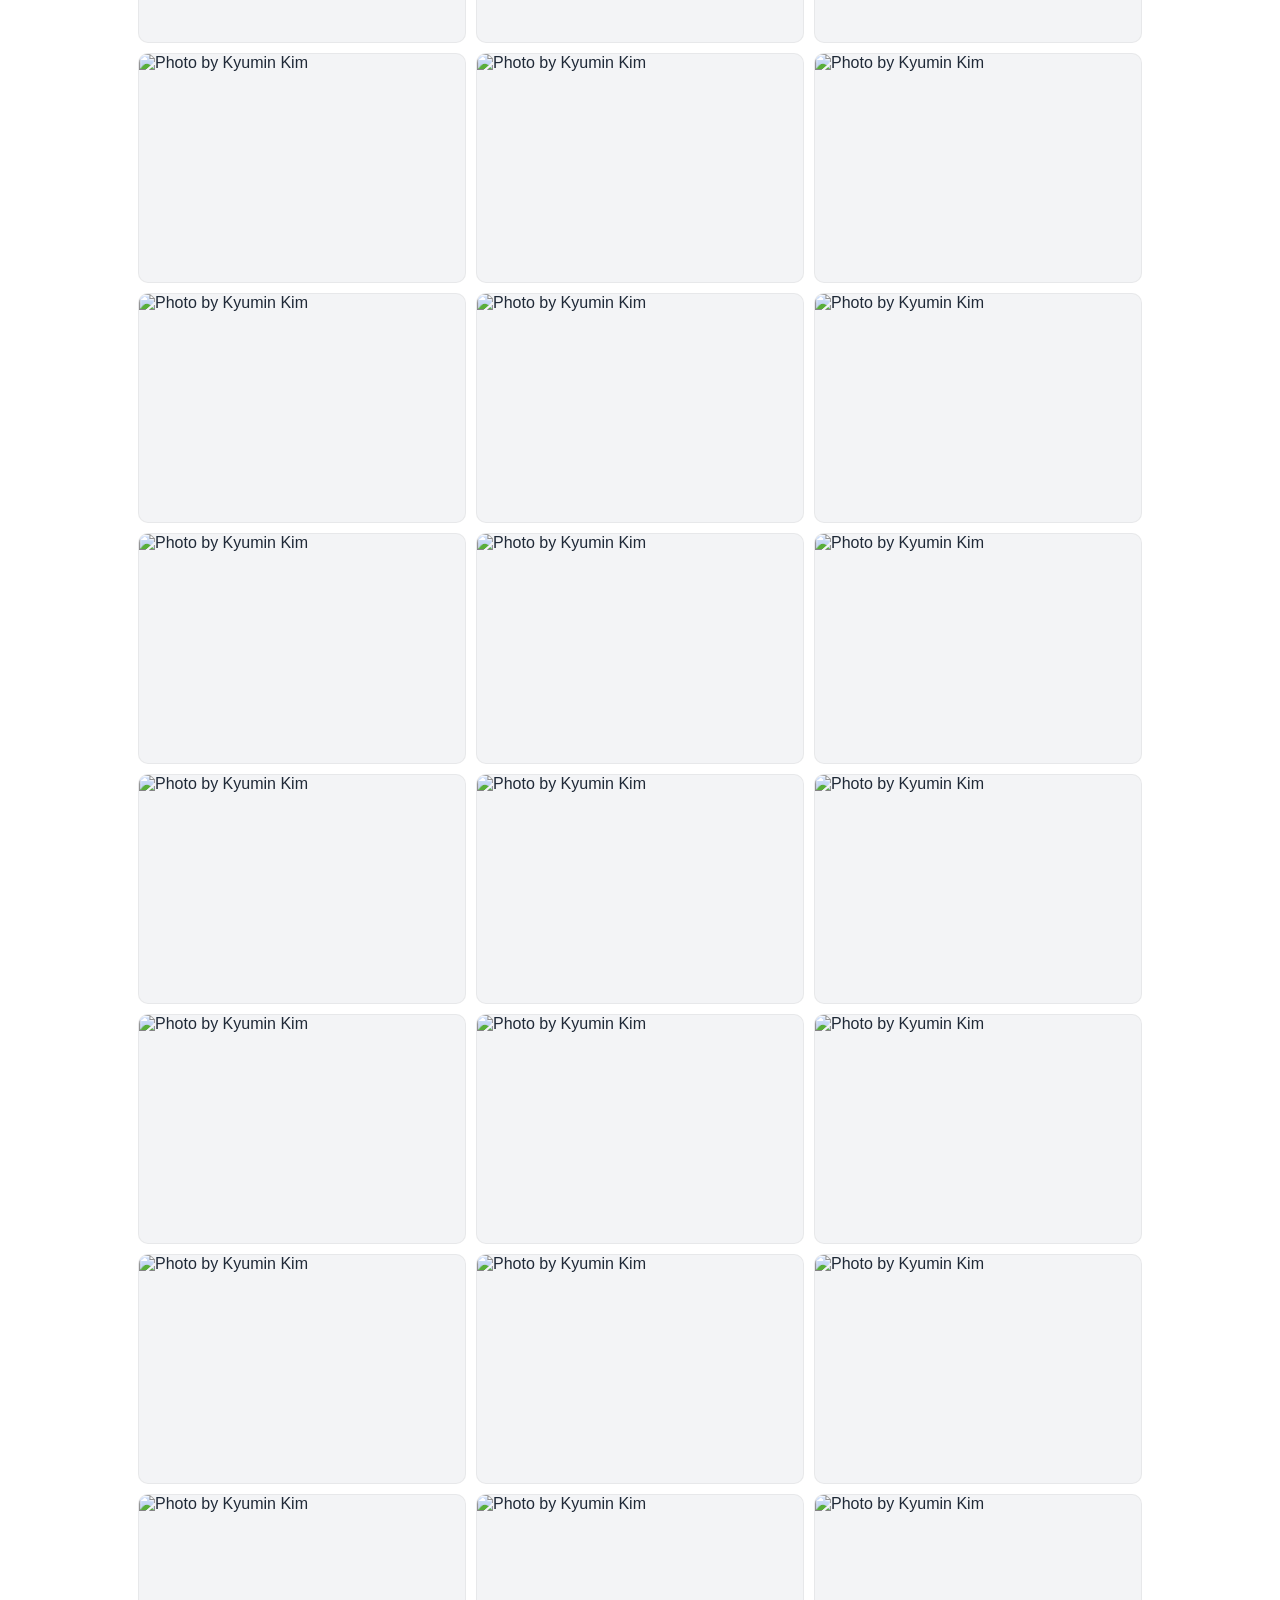
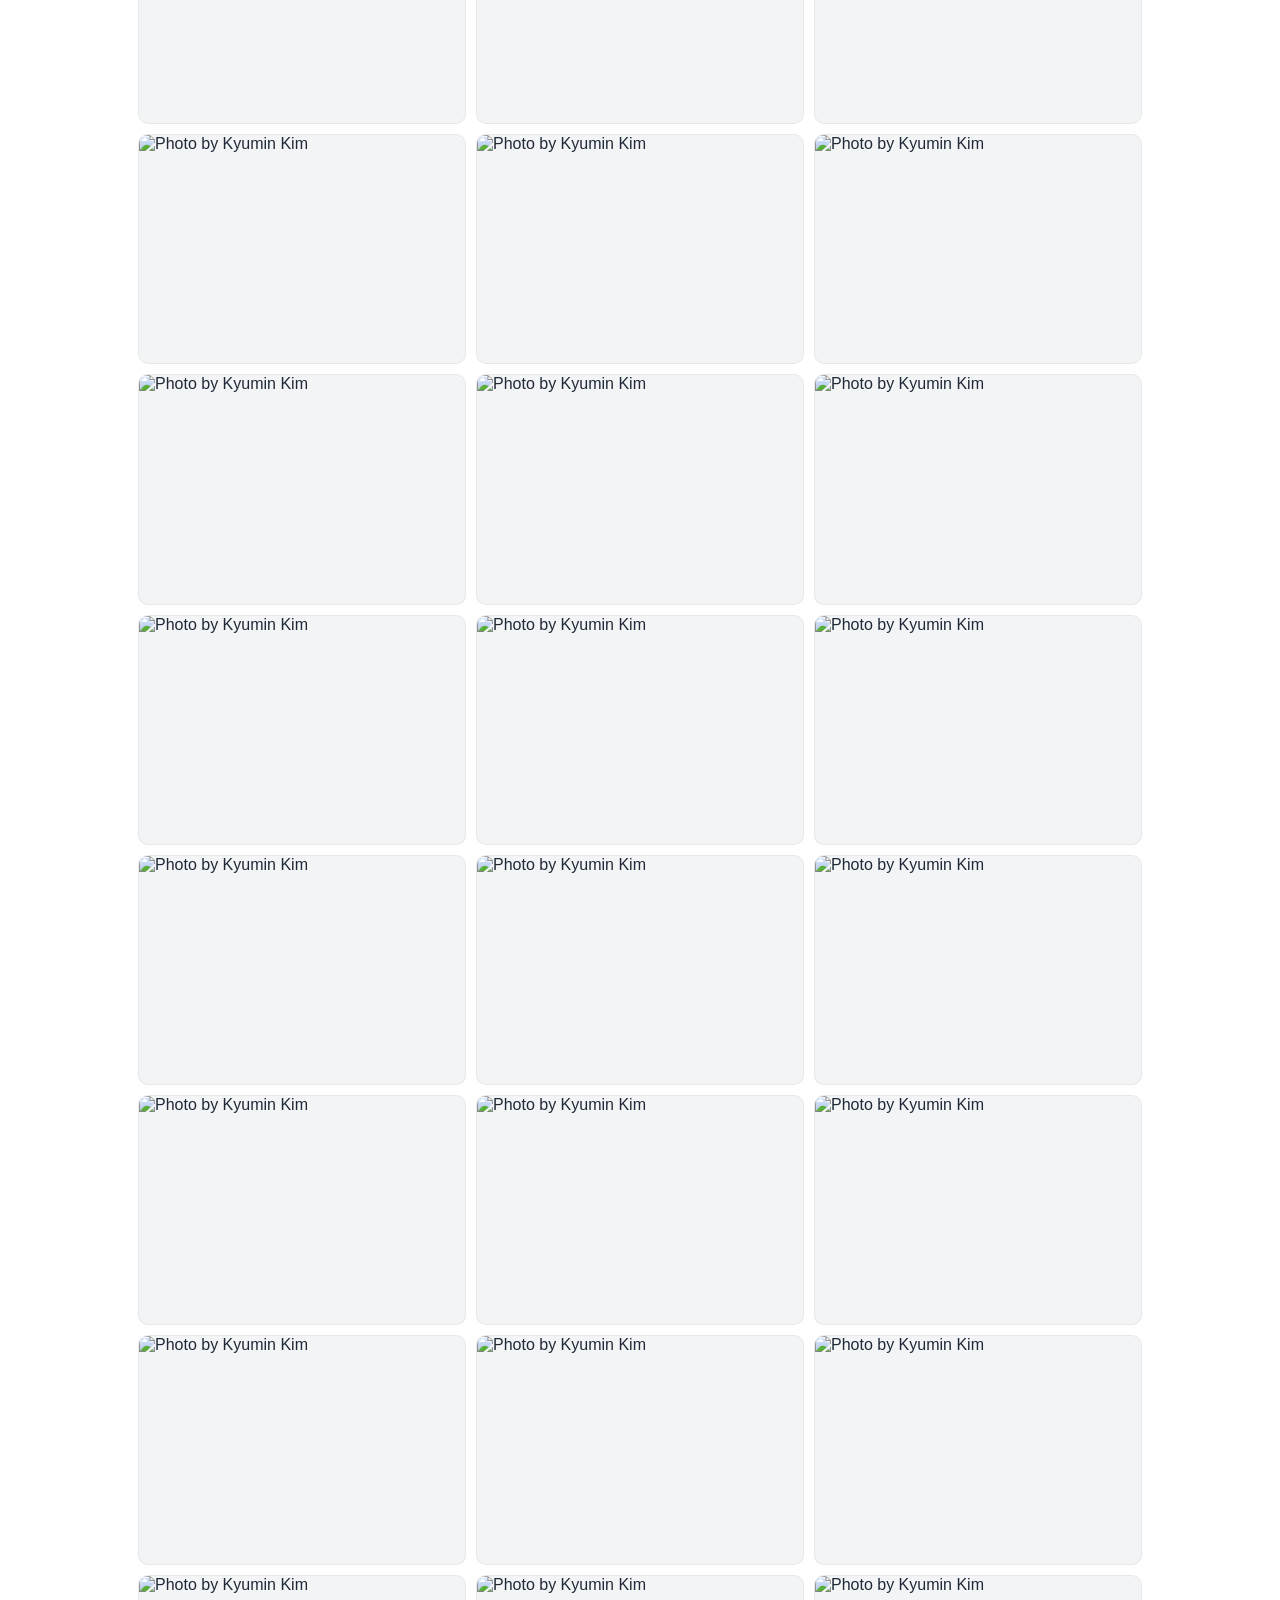
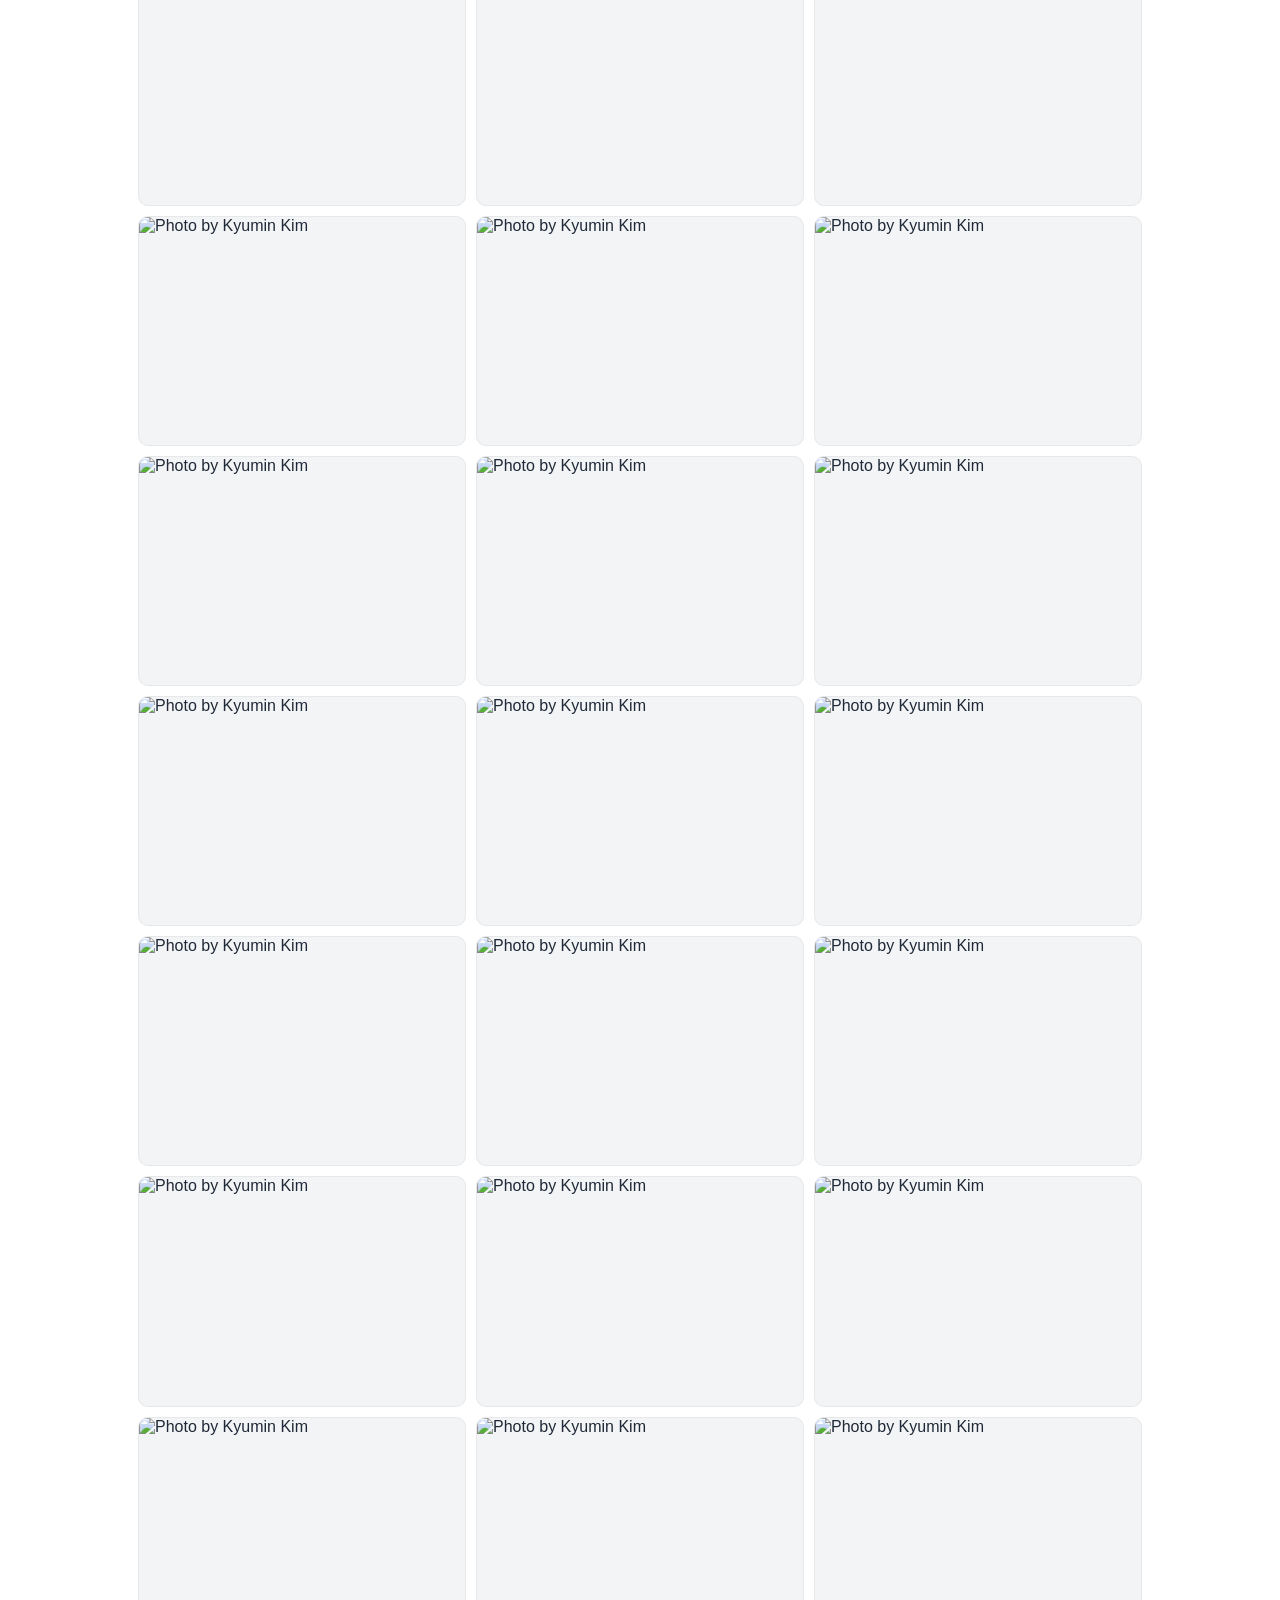
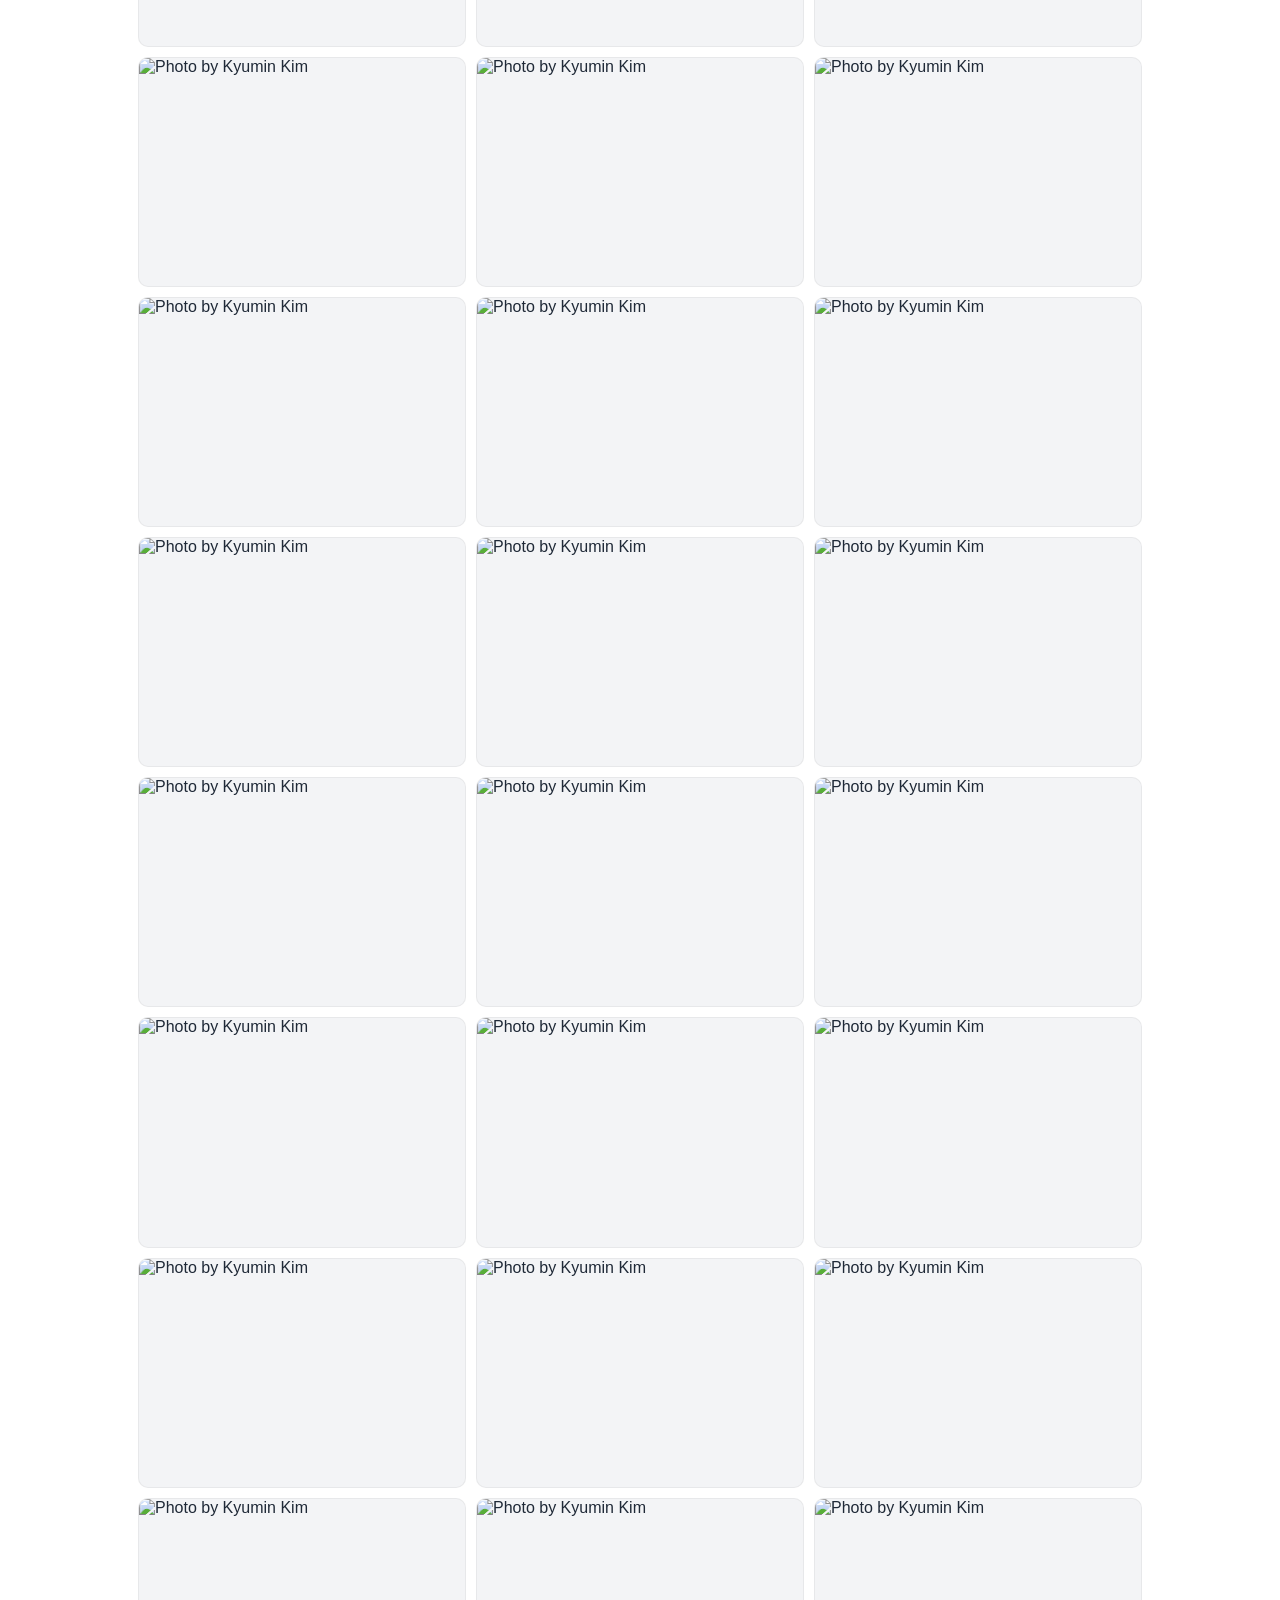
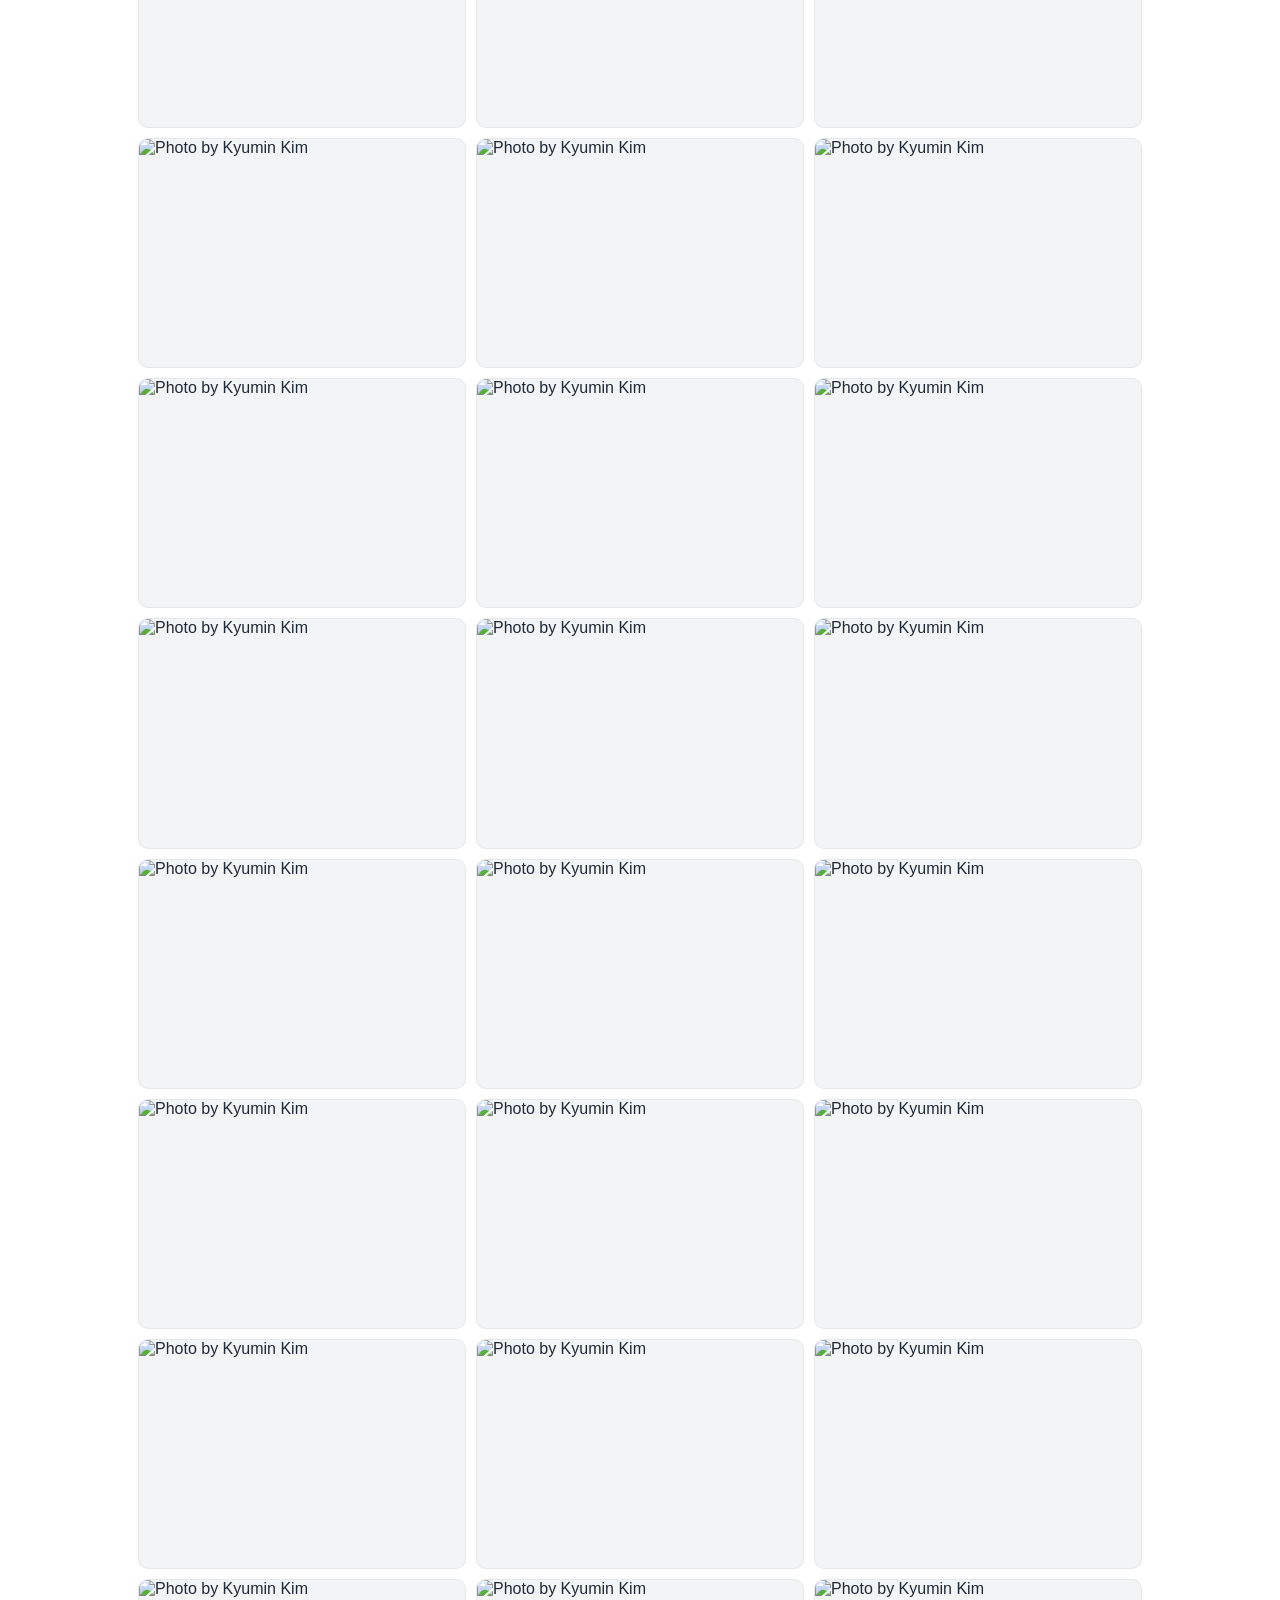
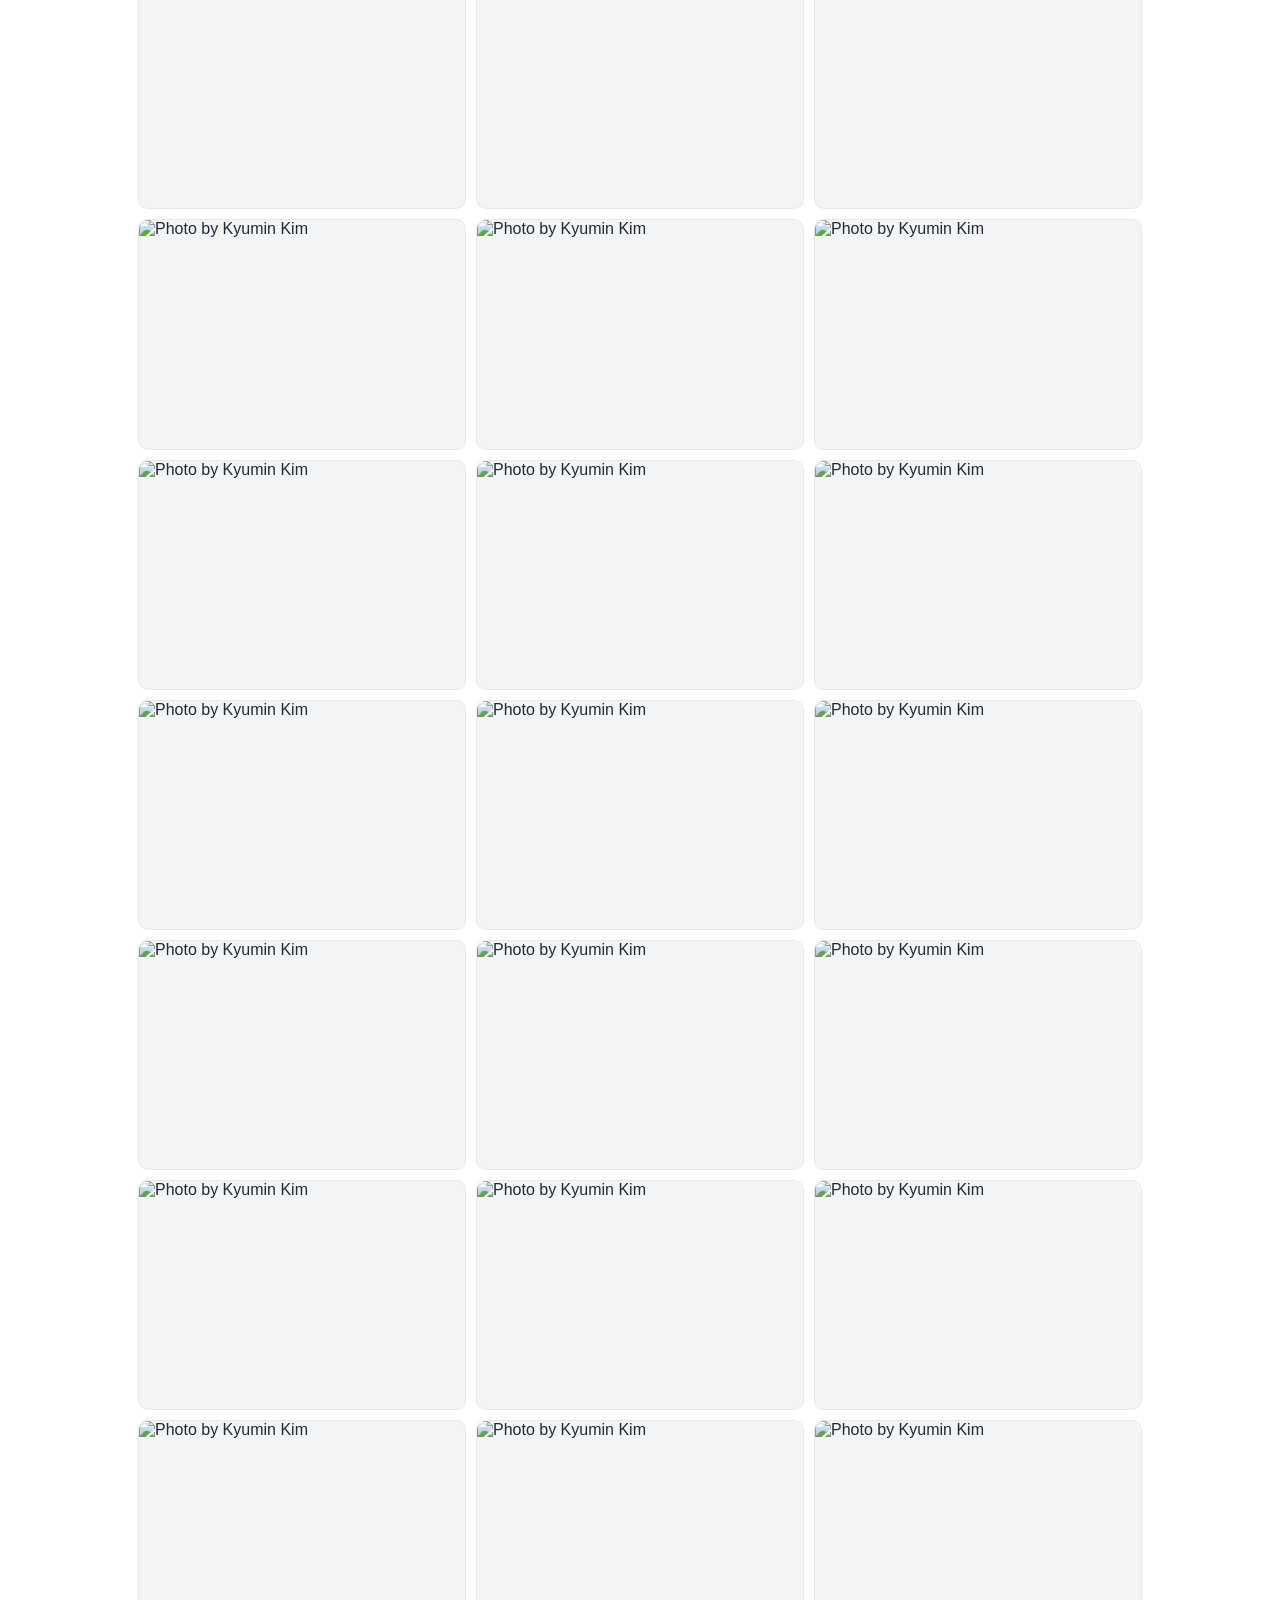
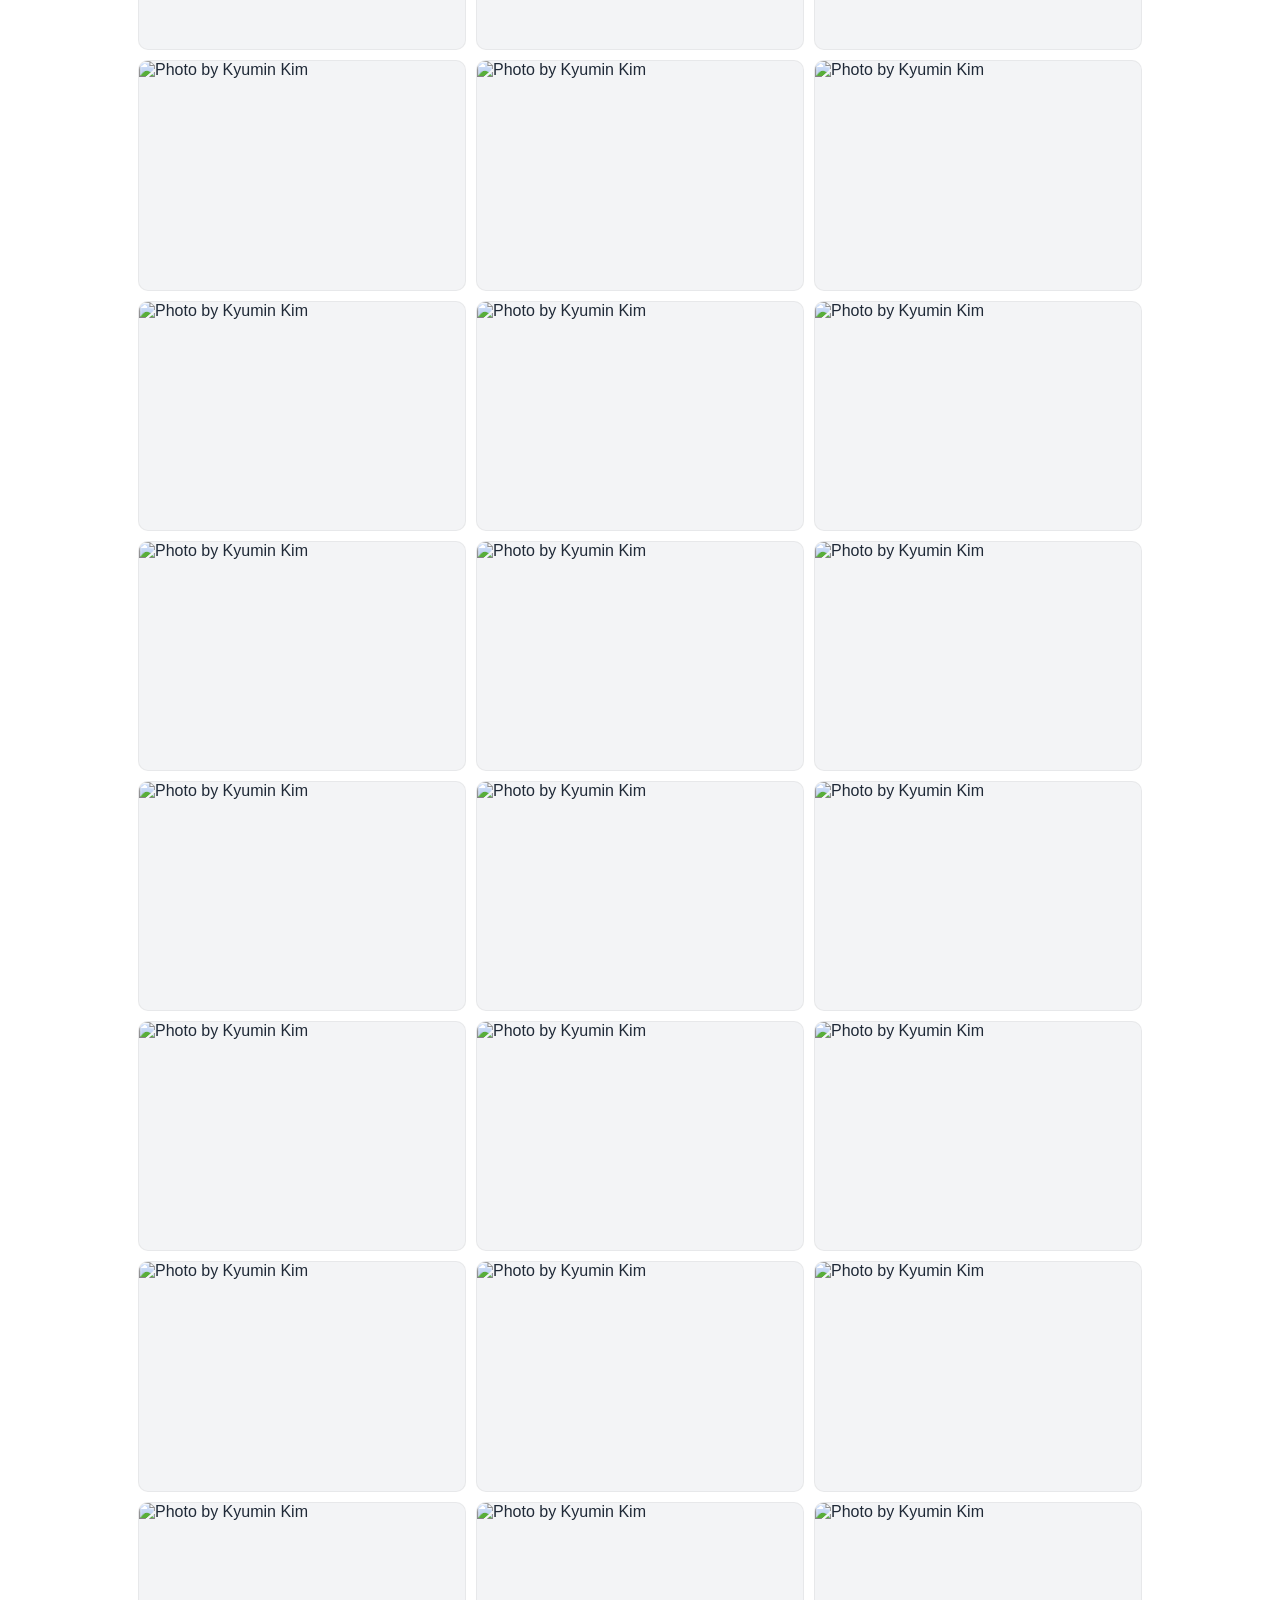
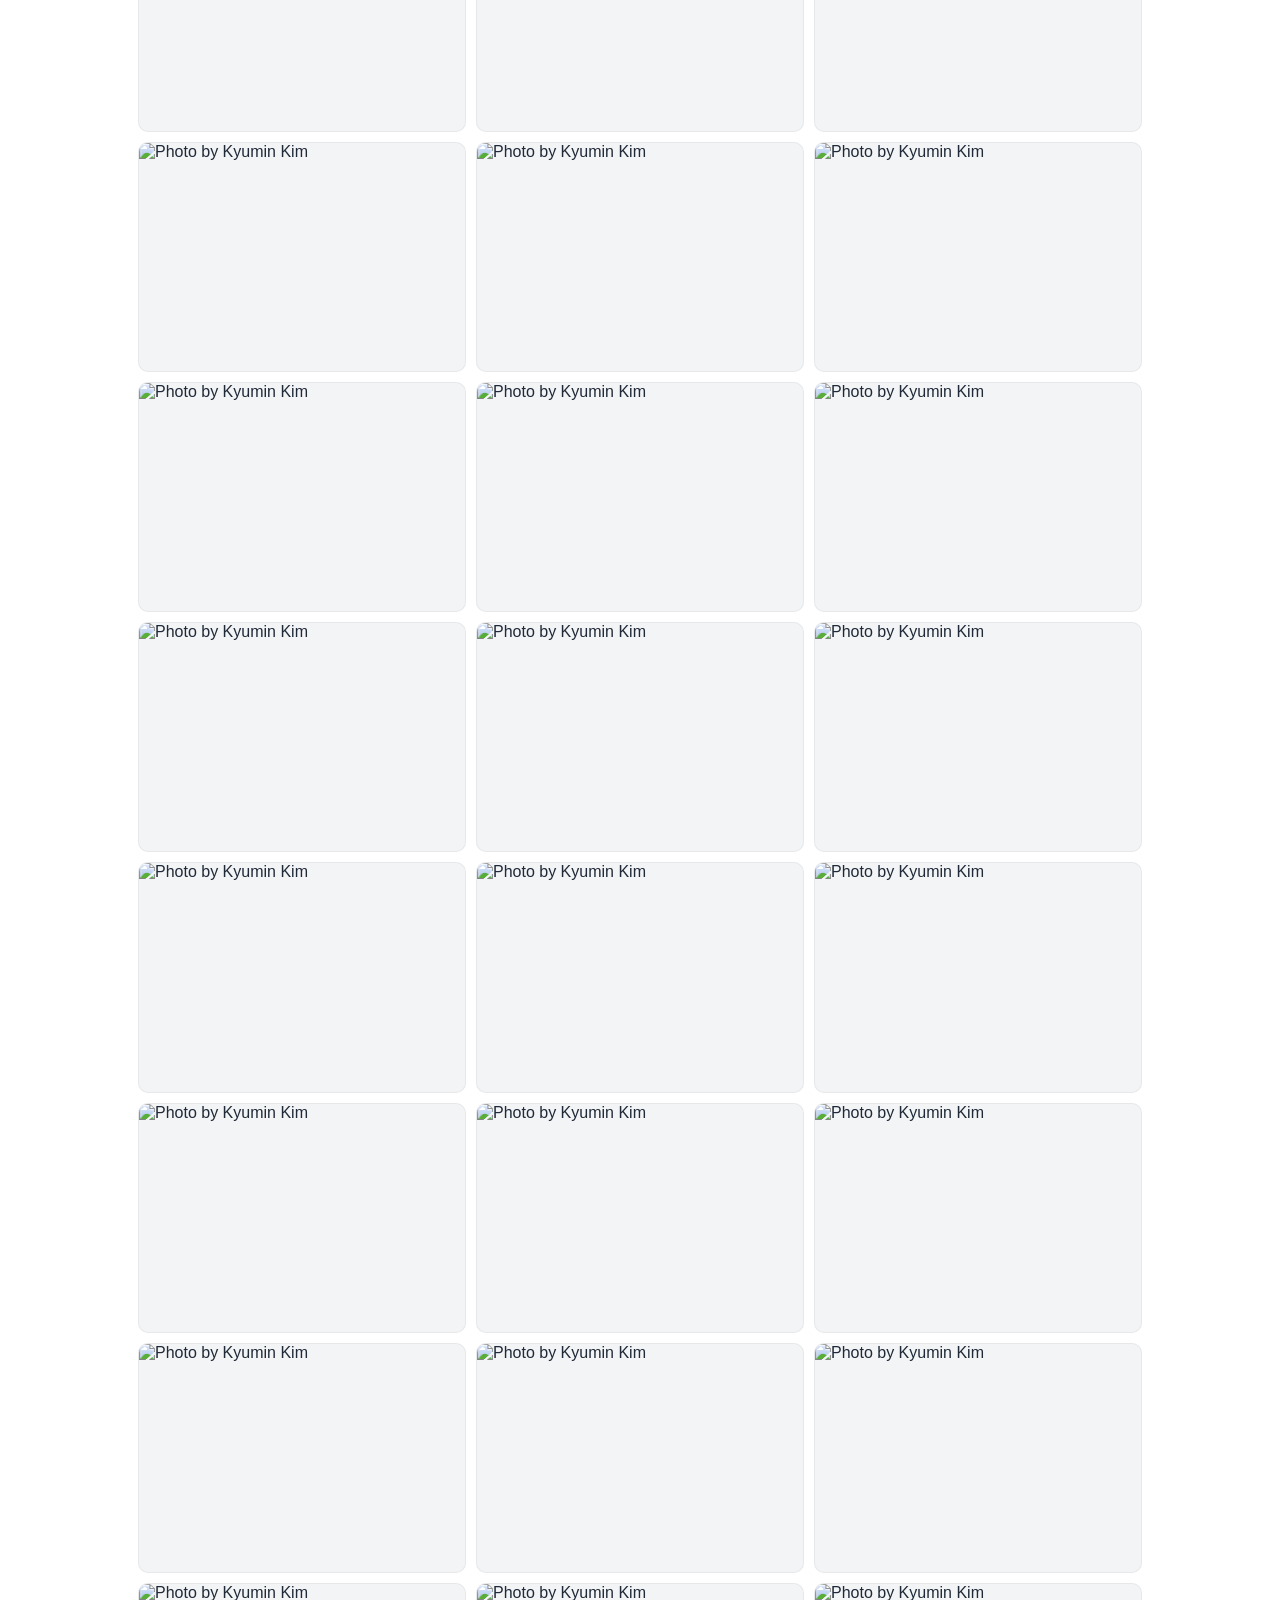
==== commit c05638be: "." ====
--- a/photo.html
+++ b/photo.html
@@ -7,10 +7,6 @@
     <title>Photo | Kyumin Kim Portfolio</title>
     <meta name="description" content="AI, Computer Vision, Data Science 연구 및 프로젝트 포트폴리오 - Photo" />
     <link rel="stylesheet" href="styles.css" />
-    <link rel="preconnect" href="https://fonts.googleapis.com" />
-    <link rel="preconnect" href="https://fonts.gstatic.com" crossorigin />
-    <link href="https://fonts.googleapis.com/css2?family=Pretendard:wght@300;400;500;600;700&display=swap"
-        rel="stylesheet" />
 </head>
 
 <body>
--- a/styles.css
+++ b/styles.css
@@ -8,8 +8,9 @@
 body {
   margin: 0;
   padding: 0;
-  font-family: "Pretendard", system-ui, -apple-system, BlinkMacSystemFont,
-    "Segoe UI", sans-serif;
+  font-family: -apple-system, BlinkMacSystemFont, "Segoe UI", "Helvetica Neue",
+    "Apple SD Gothic Neo", "Noto Sans KR", Arial, sans-serif;
+  font-size: 16px;
   background: #ffffff;
   color: #1f2937;
 }
@@ -30,13 +31,13 @@
 
 .container {
   width: 100%;
-  max-width: 1120px;
+  max-width: 1040px;
   margin: 0 auto;
-  padding: 0 20px;
+  padding: 0 18px;
 }
 
 .section {
-  padding: 20px 0 20px;
+  padding: 16px 0;
 }
 
 .section-alt {
@@ -47,21 +48,21 @@
   display: flex;
   justify-content: space-between;
   align-items: flex-end;
-  gap: 24px;
-  margin-bottom: 24px;
+  gap: 18px;
+  margin-bottom: 18px;
 }
 
 .section-header-left h2 {
-  font-size: 28px;
+  font-size: 30px;
   font-weight: 700;
-  margin: 0 0 8px;
+  margin: 0 0 5px;
 }
 
 .section-header-left p {
   margin: 0;
   color: #6b7280;
-  font-size: 14px;
-  line-height: 1.6;
+  font-size: 15px;
+  line-height: 1.5;
 }
 
 .site-header {
@@ -77,7 +78,7 @@
   display: flex;
   align-items: center;
   justify-content: space-between;
-  padding: 6px 20px;
+  padding: 5px 18px;
 }
 
 .logo {
@@ -97,8 +98,8 @@
 
 .logo-text {
   font-weight: 600;
-  letter-spacing: 0.04em;
-  font-size: 14px;
+  letter-spacing: 0;
+  font-size: 15px;
 }
 
 .nav {
@@ -110,13 +111,13 @@
 .nav-list {
   list-style: none;
   display: flex;
-  gap: 20px;
+  gap: 18px;
   padding: 0;
   margin: 0;
 }
 
 .nav-list a {
-  font-size: 14px;
+  font-size: 15px;
   color: #6b7280;
   display: flex;
   align-items: center;
@@ -189,43 +190,49 @@
 }
 
 .hero {
-  padding-top: 12px;
-  padding-bottom: 12px;
+  padding-top: 10px;
+  padding-bottom: 8px;
 }
 
 .hero-grid {
   display: grid;
   grid-template-columns: minmax(0, 1.4fr) minmax(0, 1fr);
-  gap: 40px;
-  align-items: center;
+  gap: 28px;
+  align-items: center;
+}
+
+.hero-text {
+  min-width: 0;
 }
 
 .hero-kicker {
-  font-size: 13px;
-  letter-spacing: 0.16em;
+  font-size: 14px;
+  letter-spacing: 0.08em;
   color: #6b7280;
   text-transform: uppercase;
-  margin-bottom: 12px;
+  margin-bottom: 8px;
 }
 
 .hero-title {
-  font-size: 32px;
+  font-size: 38px;
   font-weight: 700;
-  margin: 0 0 8px;
+  margin: 0 0 6px;
 }
 
 .hero-title span {
-  font-size: 16px;
+  font-size: 18px;
   font-weight: 400;
   color: #6b7280;
 }
 
 .hero-subtitle {
-  margin: 0 0 16px;
+  margin: 0 0 12px;
   color: #4b5563;
-  font-size: 14px;
-  line-height: 1.6;
+  font-size: 16px;
+  line-height: 1.55;
   text-align: justify;
+  max-width: 100%;
+  overflow-wrap: break-word;
 }
 
 .hero-subtitle a {
@@ -242,16 +249,16 @@
 .hero-actions {
   display: flex;
   flex-wrap: wrap;
-  gap: 12px;
-  margin-bottom: 20px;
+  gap: 10px;
+  margin-bottom: 14px;
 }
 
 .btn {
   display: inline-flex;
   align-items: center;
   justify-content: center;
-  padding: 9px 18px;
-  font-size: 14px;
+  padding: 8px 16px;
+  font-size: 15px;
   border-radius: 999px;
   border: 1px solid transparent;
   cursor: pointer;
@@ -285,10 +292,10 @@
 .hero-meta {
   display: flex;
   flex-wrap: wrap;
-  gap: 12px;
-  font-size: 13px;
+  gap: 10px;
+  font-size: 14px;
   color: #6b7280;
-  margin-bottom: 20px;
+  margin-bottom: 12px;
 }
 
 .hero-links {
@@ -296,7 +303,7 @@
   align-items: center;
   flex-wrap: wrap;
   gap: 6px;
-  font-size: 13px;
+  font-size: 14px;
   color: #374151;
 }
 
@@ -316,8 +323,8 @@
 
 .profile-card {
   width: 100%;
-  max-width: 280px;
-  border-radius: 20px;
+  max-width: 270px;
+  border-radius: 12px;
   background: #ffffff;
   border: 1px solid rgba(0, 0, 0, 0.08);
   box-shadow: 0 12px 32px rgba(0, 0, 0, 0.04);
@@ -325,7 +332,7 @@
 }
 
 .profile-avatar {
-  height: 220px;
+  height: 210px;
   background-color: #ffffff;
   background-image: url("data/kkm.jpg");
   background-size: cover;
@@ -341,23 +348,23 @@
 }
 
 .profile-body {
-  padding: 14px 16px 16px;
+  padding: 12px 14px 14px;
 }
 
 .profile-body h2 {
   margin: 0 0 1px;
-  font-size: 18px;
+  font-size: 20px;
 }
 
 .profile-role {
-  margin: 0 0 10px;
-  font-size: 12px;
+  margin: 0 0 8px;
+  font-size: 13px;
   color: #6b7280;
 }
 
 .profile-info {
   margin: 0;
-  font-size: 13px;
+  font-size: 14px;
   color: #4b5563;
 }
 
@@ -383,33 +390,33 @@
 .about-rows {
   display: flex;
   flex-direction: column;
-  gap: 24px;
+  gap: 14px;
 }
 
 #about-details {
-  padding-top: 12px;
-  padding-bottom: 20px;
+  padding-top: 8px;
+  padding-bottom: 14px;
 }
 
 .about-card {
-  border-radius: 18px;
-  padding: 14.5px 18px 18px;
+  border-radius: 10px;
+  padding: 12px 16px 14px;
   background: #ffffff;
   border: 1px solid rgba(0, 0, 0, 0.08);
   box-shadow: 0 8px 24px rgba(0, 0, 0, 0.02);
 }
 
 .about-card h3 {
-  margin: 0 0 8px;
-  font-size: 16px;
+  margin: 0 0 6px;
+  font-size: 18px;
   color: #111827;
 }
 
 .about-card p {
   margin: 0;
-  font-size: 14px;
+  font-size: 15px;
   color: #4b5563;
-  line-height: 1.7;
+  line-height: 1.55;
 }
 
 .about-list {
@@ -419,10 +426,10 @@
 }
 
 .about-list li {
-  font-size: 14px;
+  font-size: 15px;
   color: #4b5563;
-  line-height: 1.6;
-  margin-bottom: 12px;
+  line-height: 1.5;
+  margin-bottom: 8px;
   padding-left: 14px;
   position: relative;
 }
@@ -439,7 +446,7 @@
 }
 
 .about-duration {
-  font-size: 13px;
+  font-size: 14px;
   color: #9ca3af;
   font-weight: 400;
 }
@@ -475,8 +482,8 @@
   border: 1px solid #e5e7eb;
   background: #ffffff;
   color: #4b5563;
-  font-size: 12px;
-  padding: 7px 12px;
+  font-size: 13px;
+  padding: 6px 11px;
   cursor: pointer;
   display: inline-flex;
   align-items: center;
@@ -504,9 +511,9 @@
 .work-year-group {
   display: grid;
   grid-template-columns: minmax(0, 1fr) 96px;
-  gap: 28px;
+  gap: 22px;
   border-top: 1px solid rgba(0, 0, 0, 0.1);
-  padding: 32px 0 38px;
+  padding: 24px 0 28px;
 }
 
 .work-year-group:last-child {
@@ -518,14 +525,14 @@
   grid-row: 1;
   display: flex;
   flex-direction: column;
-  gap: 32px;
+  gap: 24px;
 }
 
 .work-card {
   position: relative;
   display: grid;
-  grid-template-columns: 200px minmax(0, 1fr);
-  gap: 28px;
+  grid-template-columns: 240px minmax(0, 1fr);
+  gap: 22px;
   align-items: center;
   border-radius: 0;
   background: #ffffff;
@@ -542,7 +549,7 @@
 
 .work-thumbnail {
   width: 100%;
-  max-width: 200px;
+  max-width: 240px;
   aspect-ratio: 16 / 9;
   overflow: hidden;
   align-self: center;
@@ -572,26 +579,55 @@
 }
 
 .work-title {
-  font-size: 20px;
+  font-size: 22px;
   font-weight: 400;
   margin: 0;
   color: #111827;
   text-align: left;
   word-break: break-word;
-  line-height: 1.35;
+  line-height: 1.28;
   letter-spacing: 0;
 }
 
 .work-venue {
-  font-size: 15px;
+  font-size: 16px;
   font-weight: 400;
   color: #111827;
   margin-top: 0;
   font-style: italic;
 }
 
+.work-links {
+  display: flex;
+  flex-wrap: wrap;
+  gap: 5px;
+  margin-top: 1px;
+}
+
+.work-link-button {
+  display: inline-flex;
+  align-items: center;
+  justify-content: center;
+  min-height: 22px;
+  padding: 3px 8px;
+  border: 1px solid #d1d5db;
+  border-radius: 999px;
+  color: #374151;
+  background: #ffffff;
+  font-size: 12px;
+  line-height: 1;
+  font-weight: 500;
+  transition: background 0.16s ease, border-color 0.16s ease, color 0.16s ease;
+}
+
+.work-link-button:hover {
+  background: #f3f4f6;
+  border-color: #9ca3af;
+  color: #111827;
+}
+
 .work-authors {
-  font-size: 15px;
+  font-size: 16px;
   color: #6b7280;
   margin-top: 0;
   margin-bottom: 0;
@@ -606,17 +642,17 @@
 }
 
 .work-summary {
-  font-size: 14px;
+  font-size: 15px;
   color: #4b5563;
   margin: 0;
-  line-height: 1.55;
+  line-height: 1.5;
 }
 
 .work-year {
   grid-column: 2;
   grid-row: 1;
   justify-self: end;
-  font-size: 28px;
+  font-size: 30px;
   line-height: 1;
   font-weight: 300;
   color: #e5e7eb;
@@ -629,8 +665,8 @@
   justify-content: center;
   border-radius: 999px;
   background: #f3f4f6;
-  padding: 4px 10px;
-  font-size: 11px;
+  padding: 4px 9px;
+  font-size: 12px;
   line-height: 1;
   color: #4b5563;
   border: 1px solid transparent;
@@ -652,12 +688,12 @@
 .photo-grid {
   display: grid;
   grid-template-columns: repeat(3, minmax(0, 1fr));
-  gap: 12px;
+  gap: 10px;
 }
 
 .photo-item {
   position: relative;
-  border-radius: 16px;
+  border-radius: 10px;
   overflow: hidden;
   cursor: zoom-in;
   background: #f3f4f6;
@@ -1194,8 +1230,8 @@
   }
 
   .work-card {
-    grid-template-columns: 160px minmax(0, 1fr);
-    gap: 20px;
+    grid-template-columns: 200px minmax(0, 1fr);
+    gap: 18px;
   }
 
   .work-title {
@@ -1216,8 +1252,25 @@
 }
 
 @media (max-width: 720px) {
+  .container {
+    max-width: 100vw;
+  }
+
   .site-header-inner {
-    padding: 6px 20px;
+    width: 100vw;
+    max-width: 100vw;
+    padding: 6px 14px;
+    gap: 14px;
+  }
+
+  .logo-text {
+    display: none;
+  }
+
+  .nav {
+    flex: 1;
+    justify-content: flex-end;
+    min-width: 0;
   }
 
   .nav-toggle {
@@ -1227,7 +1280,8 @@
   .nav-list {
     display: flex;
     flex-direction: row;
-    gap: 12px;
+    gap: 11px;
+    min-width: 0;
     padding: 0;
     margin: 0;
     position: static;
@@ -1240,12 +1294,11 @@
 
   .nav-list a {
     font-size: 13px;
-    gap: 4px;
+    gap: 0;
   }
 
   .nav-icon {
-    width: 14px;
-    height: 14px;
+    display: none;
   }
 
   .section {
@@ -1266,18 +1319,30 @@
     flex-direction: column;
     align-items: center;
     text-align: center;
+    width: 100%;
+    max-width: calc(100vw - 36px);
   }
 
   .hero-grid {
     gap: 24px;
+    width: 100%;
+    max-width: 100%;
   }
 
   .hero-title {
-    font-size: 26px;
+    font-size: 29px;
   }
 
   .hero-title span {
-    font-size: 15px;
+    font-size: 16px;
+  }
+
+  .hero-subtitle {
+    width: 100%;
+    max-width: calc(100vw - 36px);
+    font-size: 16px;
+    line-height: 1.55;
+    text-align: left;
   }
 
   .hero-actions {
@@ -1324,7 +1389,7 @@
   }
 
   .work-thumbnail {
-    max-width: 100%;
+    max-width: min(100%, 320px);
   }
 
   .work-year-group {
